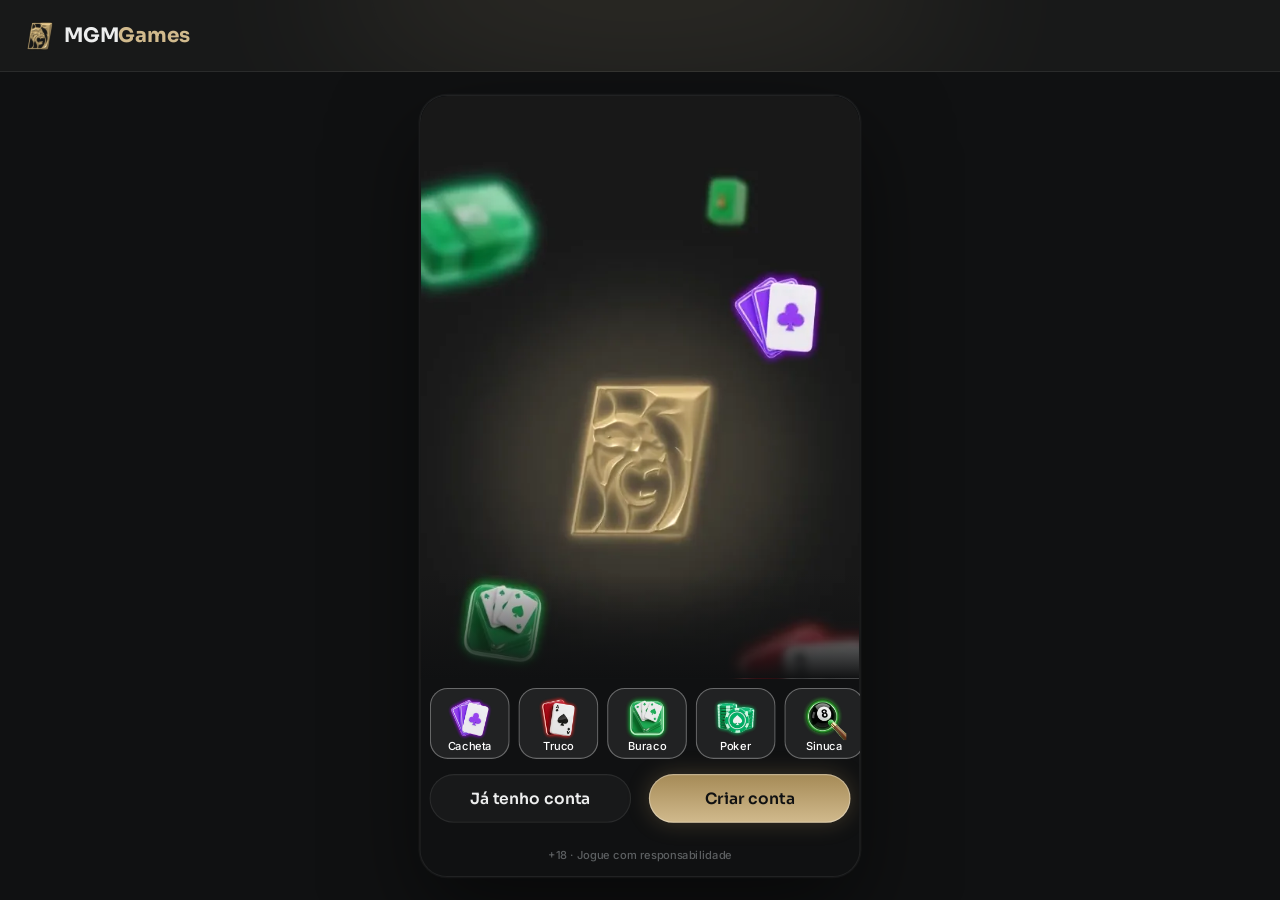
==== index.html @ 7c869320 "Loja por classe + O Grande Assalto completa (como no EstrelaGames eb42a3c): famílias em 3 classes (O" ====
<!doctype html>
<html lang="pt-BR">
<head>
<meta charset="utf-8">
<meta name="viewport" content="width=device-width, initial-scale=1, viewport-fit=cover, user-scalable=no">
<meta name="robots" content="noindex, nofollow">
<meta name="theme-color" content="#141e2a">
<meta name="mobile-web-app-capable" content="yes">
<meta name="apple-mobile-web-app-capable" content="yes">
<meta name="apple-mobile-web-app-status-bar-style" content="black-translucent">
<title>MGM Games · protótipo</title>
<link rel="icon" href="assets/ui/logo_icon.webp">
<link rel="preconnect" href="https://fonts.googleapis.com">
<link rel="preconnect" href="https://fonts.gstatic.com" crossorigin>
<link rel="stylesheet" href="https://fonts.googleapis.com/css2?family=Inter:wght@400;500;600;700&family=Sora:wght@600;700;800&display=swap">
<link rel="stylesheet" href="css/tokens.css?v=mgm-11202129">
<link rel="stylesheet" href="css/ui.css?v=mgm-11202129">
<link rel="stylesheet" href="css/screens.css?v=mgm-11202129">
<link rel="stylesheet" href="css/game.css?v=mgm-11202129">
<link rel="stylesheet" href="css/desk.css?v=mgm-11202129">
</head>
<body>
<svg width="0" height="0" style="position:absolute" aria-hidden="true">
  <defs><clipPath id="hexclip" clipPathUnits="objectBoundingBox"><path id="hexpath" d=""/></clipPath></defs>
  <symbol id="s-E" viewBox="0 0 16 20"><path d="M8 0C5 4 0 7.5 0 11.5C0 14 2 16 4.5 16C5.7 16 6.8 15.5 7.5 14.7C7.3 16.6 6.5 18.3 5 20H11C9.5 18.3 8.7 16.6 8.5 14.7C9.2 15.5 10.3 16 11.5 16C14 16 16 14 16 11.5C16 7.5 11 4 8 0Z"/></symbol>
  <symbol id="s-C" viewBox="0 0 20 18.4"><path d="M10 18.35L8.55 17.03C3.4 12.36 0 9.28 0 5.5C0 2.420 2.42 0 5.5 0C7.24 0 8.91 0.81 10 2.09C11.09 0.81 12.76 0 14.5 0C17.58 0 20 2.42 20 5.5C20 9.28 16.6 12.36 11.45 17.04L10 18.35Z"/></symbol>
  <symbol id="s-O" viewBox="0 0 15 20"><path d="M7.5 0L15 10L7.5 20L0 10L7.5 0Z"/></symbol>
  <symbol id="s-P" viewBox="0 0 18 18.5"><path d="M9 0C11.3 0 13.2 1.9 13.2 4.2C13.2 5 13 5.7 12.6 6.3C13 6.2 13.4 6.1 13.8 6.1C16.1 6.1 18 8 18 10.3C18 12.6 16.1 14.5 13.8 14.5C12.5 14.5 11.3 13.9 10.5 12.9C10.7 14.9 11.6 16.8 13.1 18.5H4.9C6.4 16.8 7.3 14.9 7.5 12.9C6.7 13.9 5.5 14.5 4.2 14.5C1.9 14.5 0 12.6 0 10.3C0 8 1.9 6.1 4.2 6.1C4.6 6.1 5 6.2 5.4 6.3C5 5.7 4.8 5 4.8 4.2C4.8 1.9 6.7 0 9 0Z"/></symbol>
  <symbol id="i-copy" viewBox="0 0 448 512"><path d="M208 0H332.1c12.7 0 24.9 5.1 33.9 14.1l67.9 67.9c9 9 14.1 21.2 14.1 33.9V336c0 26.5-21.5 48-48 48H208c-26.5 0-48-21.5-48-48V48c0-26.5 21.5-48 48-48zM48 128h80v64H64V448H256V416h64v48c0 26.5-21.5 48-48 48H48c-26.5 0-48-21.5-48-48V176c0-26.5 21.5-48 48-48z"/></symbol>
  <symbol id="i-share" viewBox="0 0 448 512"><path d="M352 224c53 0 96-43 96-96s-43-96-96-96s-96 43-96 96c0 4 .2 8 .7 11.9l-94.1 47C145.4 170.2 121.9 160 96 160c-53 0-96 43-96 96s43 96 96 96c25.9 0 49.4-10.2 66.6-26.9l94.1 47c-.5 3.9-.7 7.8-.7 11.9c0 53 43 96 96 96s96-43 96-96s-43-96-96-96c-25.9 0-49.4 10.2-66.6 26.9l-94.1-47c.5-3.9 .7-7.8 .7-11.9s-.2-8-.7-11.9l94.1-47C302.6 213.8 326.1 224 352 224z"/></symbol>
  <symbol id="i-wa" viewBox="0 0 448 512"><path d="M380.9 97.1C339 55.1 283.2 32 223.9 32c-122.4 0-222 99.6-222 222 0 39.1 10.2 77.3 29.6 111L0 480l117.7-30.9c32.4 17.7 68.9 27 106.1 27h.1c122.3 0 224.1-99.6 224.1-222 0-59.3-25.2-115-67.1-157zm-157 341.6c-33.2 0-65.7-8.9-94-25.7l-6.7-4-69.8 18.3L72 359.2l-4.4-7c-18.5-29.4-28.2-63.3-28.2-98.2 0-101.7 82.8-184.5 184.6-184.5 49.3 0 95.6 19.2 130.4 54.1 34.8 34.9 56.2 81.2 56.1 130.5 0 101.8-84.9 184.6-186.6 184.6zm101.2-138.2c-5.5-2.8-32.8-16.2-37.9-18-5.1-1.9-8.8-2.8-12.5 2.8-3.7 5.6-14.3 18-17.6 21.8-3.2 3.7-6.5 4.2-12 1.4-32.6-16.3-54-29.1-75.5-66-5.7-9.8 5.7-9.1 16.3-30.3 1.8-3.7.9-6.9-.5-9.7-1.4-2.8-12.5-30.1-17.1-41.2-4.5-10.8-9.1-9.3-12.5-9.5-3.2-.2-6.9-.2-10.6-.2-3.7 0-9.7 1.4-14.8 6.9-5.1 5.6-19.4 19-19.4 46.3 0 27.3 19.9 53.7 22.6 57.4 2.8 3.7 39.1 59.7 94.8 83.8 35.2 15.2 49 16.5 66.6 13.9 10.7-1.6 32.8-13.4 37.4-26.4 4.6-13 4.6-24.1 3.2-26.4-1.3-2.5-5-3.9-10.5-6.6z"/></symbol>
  <symbol id="i-pen" viewBox="0 0 512 512"><path d="M362.7 19.3L314.3 67.7 444.3 197.7l48.4-48.4c25-25 25-65.5 0-90.5L453.3 19.3c-25-25-65.5-25-90.5 0zm-71 71L58.6 323.5c-10.4 10.4-18 23.3-22.2 37.4L1 481.2C-1.5 489.7 .8 498.8 7 505s15.3 8.5 23.7 6.1l120.3-35.4c14.1-4.2 27-11.8 37.4-22.2L421.7 220.3 291.7 90.3z"/></symbol>
  <symbol id="i-plus" viewBox="0 0 448 512"><path d="M256 80c0-17.7-14.3-32-32-32s-32 14.3-32 32v144H48c-17.7 0-32 14.3-32 32s14.3 32 32 32h144v144c0 17.7 14.3 32 32 32s32-14.3 32-32V288h144c17.7 0 32-14.3 32-32s-14.3-32-32-32H256V80z"/></symbol>
  <symbol id="i-chev-l" viewBox="0 0 320 512"><path d="M9.4 233.4c-12.5 12.5-12.5 32.8 0 45.3l192 192c12.5 12.5 32.8 12.5 45.3 0s12.5-32.8 0-45.3L77.3 256 246.6 86.6c12.5-12.5 12.5-32.8 0-45.3s-32.8-12.5-45.3 0l-192 192z"/></symbol>
  <symbol id="i-chev-r" viewBox="0 0 320 512"><path d="M310.6 233.4c12.5 12.5 12.5 32.8 0 45.3l-192 192c-12.5 12.5-32.8 12.5-45.3 0s-12.5-32.8 0-45.3L242.7 256 73.4 86.6c-12.5-12.5-12.5-32.8 0-45.3s32.8-12.5 45.3 0l192 192z"/></symbol>
  <symbol id="i-chev-l-light" viewBox="0 0 320 512"><path d="M20.7 267.3c-6.2-6.2-6.2-16.4 0-22.6l192-192c6.2-6.2 16.4-6.2 22.6 0s6.2 16.4 0 22.6L54.6 256 235.3 436.7c6.2 6.2 6.2 16.4 0 22.6s-16.4 6.2-22.6 0l-192-192z"/></symbol>
  <symbol id="i-chev-r-light" viewBox="0 0 320 512"><path d="M299.3 244.7c6.2 6.2 6.2 16.4 0 22.6l-192 192c-6.2 6.2-16.4 6.2-22.6 0s-6.2-16.4 0-22.6L265.4 256 84.7 75.3c-6.2-6.2-6.2-16.4 0-22.6s16.4-6.2 22.6 0l192 192z"/></symbol>
  <symbol id="i-x" viewBox="0 0 384 512"><path d="M324.5 411.1c6.2 6.2 16.4 6.2 22.6 0s6.2-16.4 0-22.6L214.6 256 347.1 123.5c6.2-6.2 6.2-16.4 0-22.6s-16.4-6.2-22.6 0L192 233.4 59.5 100.9c-6.2-6.2-16.4-6.2-22.6 0s-6.2 16.4 0 22.6L169.4 256 36.9 388.5c-6.2 6.2-6.2 16.4 0 22.6s16.4 6.2 22.6 0L192 278.6 324.5 411.1z"/></symbol>
  <symbol id="i-search" viewBox="0 0 512 512"><path d="M384 208A176 176 0 1 0 32 208a176 176 0 1 0 352 0zM343.3 366C307 397.2 259.7 416 208 416C93.1 416 0 322.9 0 208S93.1 0 208 0S416 93.1 416 208c0 51.7-18.8 99-50 135.3L507.3 484.7c6.2 6.2 6.2 16.4 0 22.6s-16.4 6.2-22.6 0L343.3 366z"/></symbol>
  <symbol id="i-check" viewBox="0 0 512 512"><path d="M256 512A256 256 0 1 0 256 0a256 256 0 1 0 0 512zM369 209L241 337c-9.4 9.4-24.6 9.4-33.9 0l-64-64c-9.4-9.4-9.4-24.6 0-33.9s24.6-9.4 33.9 0l47 47L335 175c9.4-9.4 24.6-9.4 33.9 0s9.4 24.6 0 33.9z"/></symbol>
  <symbol id="i-eye" viewBox="0 0 576 512"><path d="M288 32c-80.8 0-145.5 36.8-192.6 80.6C48.6 156 17.3 208 2.5 243.7c-3.3 7.9-3.3 16.7 0 24.6C17.3 304 48.6 356 95.4 399.4C142.5 443.2 207.2 480 288 480s145.5-36.8 192.6-80.6c46.8-43.5 78.1-95.4 93-131.1c3.3-7.9 3.3-16.7 0-24.6c-14.9-35.7-46.2-87.7-93-131.1C433.5 68.8 368.8 32 288 32zM144 256a144 144 0 1 1 288 0 144 144 0 1 1 -288 0zm144-64c0 35.3-28.7 64-64 64c-7.1 0-13.9-1.2-20.3-3.3c-5.5-1.8-11.9 1.6-11.7 7.4c.3 6.9 1.3 13.8 3.2 20.7c13.7 51.2 66.4 81.6 117.6 67.9s81.6-66.4 67.9-117.6c-11.1-41.5-47.8-69.4-88.6-71.1c-5.8-.2-9.2 6.1-7.4 11.7c2.1 6.4 3.3 13.2 3.3 20.3z"/></symbol>
  <symbol id="i-send" viewBox="0 0 512 512"><path d="M498.1 5.6c10.1 7 15.4 19.1 13.5 31.2l-64 416c-1.5 9.7-7.4 18.2-16 23s-18.9 5.4-28 1.6L284 427.7l-68.5 74.1c-8.9 9.7-22.9 12.9-35.2 8.1S160 493.2 160 480V396.4c0-4 1.5-7.8 4.2-10.7L331.8 202.8c5.8-6.3 5.6-16-.4-22s-15.7-6.4-22-.7L106 360.8 17.7 316.6C7.1 311.3 .3 300.7 0 288.9s5.9-22.8 16.1-28.7l448-256c10.7-6.1 23.9-5.5 34 1.4z"/></symbol>
  <symbol id="i-star" viewBox="0 0 576 512"><path d="M316.9 18C311.6 7 300.4 0 288.1 0s-23.4 7-28.8 18L195 150.3 51.4 171.5c-12 1.8-22 10.2-25.7 21.7s-.7 24.2 7.9 32.7L137.8 329 113.2 474.7c-2 12 3 24.2 12.9 31.3s23 8 33.8 2.3l128.3-68.5 128.3 68.5c10.8 5.7 23.9 4.9 33.8-2.3s14.9-19.3 12.9-31.3L438.5 329 542.7 225.9c8.6-8.5 11.7-21.2 7.9-32.7s-13.7-19.9-25.7-21.7L381.2 150.3 316.9 18z"/></symbol>
  <symbol id="i-star-o" viewBox="0 0 576 512"><path d="M287.9 0c9.2 0 17.6 5.2 21.6 13.5l68.6 141.3 153.2 22.6c9 1.3 16.5 7.6 19.3 16.3s.5 18.1-5.9 24.5L433.6 328.4l26.2 155.6c1.5 9-2.2 18.1-9.7 23.5s-17.3 6-25.3 1.7l-137-73.2L151 509.1c-8.1 4.3-17.9 3.7-25.3-1.7s-11.2-14.5-9.7-23.5l26.2-155.6L31.1 218.2c-6.5-6.4-8.7-15.9-5.9-24.5s10.3-14.9 19.3-16.3l153.2-22.6L266.3 13.5C270.4 5.2 278.7 0 287.9 0zm0 79L235.4 187.2c-3.5 7.1-10.2 12.1-18.1 13.3L99 217.9 184.9 303c5.5 5.5 8.1 13.3 6.8 21L171.4 443.7l105.2-56.2c7.1-3.8 15.6-3.7 22.6 0l105.2 56.2L384.2 324.1c-1.3-7.7 1.2-15.5 6.8-21l85.9-85.1L358.6 200.5c-7.8-1.2-14.6-6.1-18.1-13.3L287.9 79z"/></symbol>
</svg>

<!-- desktop (js/desk.js): header largo, menu e chat ao vivo em volta da coluna 9:16 -->
<header class="dkh" id="dkh"></header>
<aside class="dkl" id="dkl" aria-label="Menu"></aside>
<aside class="dkr" id="dkr" aria-label="Chat ao vivo"></aside>

<div class="stage-wrap"><div class="phone" id="phone">
  <div class="status" aria-hidden="true"><span>9:41</span><span class="island"></span>
    <span class="icons"><svg width="18" height="12" viewBox="0 0 18 12" fill="#fff"><rect x="0" y="8" width="3" height="4" rx="1"/><rect x="5" y="5.5" width="3" height="6.5" rx="1"/><rect x="10" y="3" width="3" height="9" rx="1"/><rect x="15" y="0" width="3" height="12" rx="1"/></svg><svg width="16" height="12" viewBox="0 0 16 12" fill="#fff"><path d="M8 2.2c2.3 0 4.4.9 6 2.4l1.1-1.1A10 10 0 0 0 8 .6 10 10 0 0 0 .9 3.5L2 4.6a8.4 8.4 0 0 1 6-2.4zm0 3.3c1.4 0 2.7.5 3.7 1.4l1.1-1.1A7 7 0 0 0 8 3.9a7 7 0 0 0-4.8 1.9l1.1 1.1c1-.9 2.3-1.4 3.7-1.4zm0 3.3c.6 0 1.1.2 1.5.6L8 11 6.5 9.4c.4-.4.9-.6 1.5-.6z"/></svg><svg width="27" height="13" viewBox="0 0 27 13" fill="none"><rect x=".5" y=".5" width="23" height="12" rx="3.5" stroke="#fff" opacity=".4"/><rect x="2" y="2" width="20" height="9" rx="2" fill="#fff"/><rect x="25" y="4.5" width="1.6" height="4" rx=".8" fill="#fff" opacity=".4"/></svg></span>
  </div>
  <div class="app" id="app">
    <!-- telas do app (renderizadas pelo js/screens.js) -->
    <section class="scr" id="view"></section>

    <!-- tela de jogo: os motores (js/games.js) desenham dentro dela -->
    <section class="scr game-scr" id="scr-game" hidden>
      <header class="hud" id="hud"></header>
      <div class="jogo" id="jogo"><div class="board" id="board"></div></div>
      <nav class="mnav" id="mnav">
        <button data-g="voltar"><span class="back"><svg><use href="#i-chev-l-light"/></svg></span><span>Voltar</span></button>
        <button data-g="chat"><img class="ic" src="assets/icons/chat.webp" alt=""><span>Chat</span></button>
        <button data-g="mesa"><img class="ic" src="assets/icons/friends.webp" alt=""><span>Mesa</span></button>
        <button data-g="voz"><img class="ic" id="micIco" src="assets/icons/microphone-off.webp" alt=""><span>Voz</span></button>
        <button data-g="ajustes"><img class="ic" src="assets/icons/gear.webp" alt=""><span>Ajustes</span></button>
      </nav>
    </section>

    <div class="toast" id="toast"><span class="hint-pill" id="toastTxt"></span></div>
    <div id="sheet"></div>
    <div id="overlay"></div>
  </div>
</div></div>

<script src="js/core.js?v=mgm-11202129"></script>
<script src="js/ui.js?v=mgm-11202129"></script>
<script src="js/screens.js?v=mgm-11202129"></script>
<script src="js/loja.js?v=mgm-11202129"></script>
<script src="js/social.js?v=mgm-11202129"></script>
<script src="js/torneios.js?v=mgm-11202129"></script>
<script src="js/sala.js?v=mgm-11202129"></script>
<script src="js/games.js?v=mgm-11202129"></script>
<script src="js/sinuca.js?v=mgm-11202129"></script>
<script src="js/desk.js?v=mgm-11202129"></script>
<script src="js/boot.js?v=mgm-11202129"></script>
</body>
</html>
---- css/tokens.css ----
/* MGM Games · tokens do DS EstrelaGames (Rjx31bgpOt4m1U8DVKyWtd · modo MGM Games), valores resolvidos 1:1 */
:root{
  color-scheme: dark;
  /* background */
  --bg-default:#101112; --bg-subtle:#181919; --bg-strong:#212223; --bg-raised:#28292a; --bg-inset:#010101; --bg-highlight:#ffffff14; --bg-chrome:#181919; --bg-divider:#28292a; --bg-band:#00000052;
  --bga-default-50:#10111280; --bga-default-75:#101112bf; --bga-subtle-50:#18191980; --bga-subtle-75:#181919bf;
  --bga-strong-25:#21222340; --bga-strong-50:#21222380; --bga-strong-75:#212223bf;
  --bga-secondary-16:#d1ba8d29; --bga-secondary-32:#d1ba8d52; --bga-accent-12:#ffc8411f;
  /* border */
  --border-muted:#ffffff14; --border-default:#212223; --border-strong:#383a3b; --border-focus:#a58a56;
  --border-hl-top:#ffffff29; --border-gold-top:#f0e3c9e5; --border-gold-bottom:#a58a565c;
  /* text */
  --text-default:#edeeee; --text-muted:#b0b4b6; --text-link:#d1ba8d; --text-subtle:#5d6062; --text-disabled:#454849;
  --text-brand:#d1ba8d; --text-success:#52de7e; --text-error:#ff6b6e; --text-prize:#ffc841;
  --text-on-color:#ffffff; --text-on-color-muted:#ffffffd9; --text-on-color-subtle:#ffffffb2; --text-on-light:#101112;
  /* system */
  --sys-info:#b19661; --sys-success:#2cc160; --sys-success-strong:#8cf0a9; --sys-warning:#ffbe2e; --sys-error:#ef4452;
  --sysa-success-25:#2cc16040; --sysa-error-25:#ef445240; --sysa-info-25:#3b74f540;
  --notification-error:#ef4452;
  /* effects */
  --hl-subtle:#ffffff29; --hl:#ffffff52; --hl-strong:#ffffff7a;
  --shadow-faint:#0000001f; --shadow-subtle:#0000003d; --shadow:#00000066; --shadow-strong:#00000080;
  --glow-info:#a58a5652; --glow-accent:#ffbe2e52; --glow-success:#52de7ea3; --glow-gold:#d1ba8d52; --glow-blue:#d1ba8d; --glow-red:#ff6b6e;
  /* surfaces */
  --surface-card-top:#181919; --surface-card-bottom:#101112; --surface-elevated-top:#28292a; --surface-elevated-bottom:#181919;
  /* buttons */
  --btn-primary-top:#a58a56; --btn-primary-bg:#756340; --btn-secondary-border:#b19661;
  --btn-disabled-top:#28292a; --btn-disabled-bg:#28292a; --btn-disabled-text:#454849;
  /* tabs */
  --tab-default-text:#b0b4b6; --tab-container:#212223; --input-border:#212223;
  --tab-padrao:#a58a56; --tab-padrao-tint:#a58a563d; --tab-rosa:#e93d82; --tab-rosa-tint:#e93d823d;
  /* games */
  --game-truco:#e5484d; --game-paulista:#3b74f5; --game-cacheta:#8752f2; --game-tranca:#2cc160; --game-buraco:#1f9a4a;
  --game-poker:#0fa968; --game-sinuca:#2fa35a; --game-todos:#b19661; --game-domino:#14b8a6; --game-dama:#f76b15; --game-xadrez:#5b6cff;
  --game-paulista-tint:#3b74f53d; --game-truco-tint:#e5484d3d; --game-cacheta-tint:#8752f23d; --game-buraco-tint:#1f9a4a3d; --game-poker-tint:#0fa9683d; --game-sinuca-tint:#2fa35a3d;
  /* crew */
  --crew-engenheiro:#4fb3ff; --crew-comandante:#f5c542; --crew-piloto:#ff5a36; --crew-navegador:#e86bff; --crew-explorador:#4dffb8;
  --crew-bar:#ff9f43; --crew-reis:#34d399; --crew-nobru:#3d8bff; --crew-inhui:#ff4fb0;
  /* famílias da página Skins (mesma cor da chamada do Truco) */
  --crew-laje:#ff7f50; --crew-portaria:#3ddc84; --crew-live:#b45cff; --crew-feira:#ffa62b; --crew-navalha:#ff4fb0; --crew-varzea:#5be37d; --crew-oficina:#3db8ff; --crew-posto:#ff3b4a; --crew-fliper:#a45cff; --crew-grau:#4fa3ff; --crew-palpite:#f2b233; --crew-assalto:#ff4fa3;
  /* stake / table */
  --stake-padrao-top:#483e2b; --stake-padrao-bottom:#26221b; --stake-iniciante-top:#1f9a4a; --stake-iniciante-bottom:#1f502c;
  --table-card-top:#1f5a4a; --table-card-bottom:#0f2e2a; --table-stake:#ffc841;
  --plus-bg:#52de7e; --plus-icon:#101112;
  --btn-success-top:#52de7e; --btn-success-bg:#1f9a4a; /* DS button-glass ☰ Type=Success (Comprar) */
  /* cards */
  --card-face:#ffffff; --card-border:#9ea2a4; --suit-red:#c72c3d; --suit-black:#141922; --back-top:#5a4d34; --back-bottom:#2f2a20;
  /* seat timer */
  --seat-timer-track:#ffffff1f; --seat-timer:#b19661;
  /* type */
  --f-display:"Sora", "Inter", system-ui, sans-serif;
  --f-ui:"Inter", system-ui, -apple-system, sans-serif;
  --f-call:"Industry", "Sora", sans-serif;
  /* marca · MGM Games (sobrescreve) */
  --back-top:#483e2b; --back-bottom:#1b1915; --btn-primary-text:#101112; --btn-primary-bg:#d1ba8d; --crew-nobru:#B19661; --crew-inhui:#B19661;
}
/* estilos de texto do DS */
.t-d3xl{font:700 64px/1.2 var(--f-display);letter-spacing:-.02em}
.t-d2xl{font:700 48px/1.2 var(--f-display);letter-spacing:-.02em}
.t-dxl{font:700 40px/1.2 var(--f-display);letter-spacing:-.02em}
.t-dl{font:700 32px/1.2 var(--f-display);letter-spacing:-.02em}
.t-dm{font:700 24px/1.2 var(--f-display);letter-spacing:-.01em}
.t-ds{font:700 20px/1.2 var(--f-display);letter-spacing:-.01em}
.t-dxs{font:600 16px/1.2 var(--f-display)}
.t-d2xs{font:600 14px/1.2 var(--f-display)}
.t-d3xs{font:600 12px/1.2 var(--f-display)}
.t-hm{font:700 20px/1.2 var(--f-ui)}
.t-ll{font:500 16px/1 var(--f-ui)} .t-lm{font:500 14px/1 var(--f-ui)} .t-ls{font:500 12px/1 var(--f-ui)} .t-lxs{font:500 10px/1 var(--f-ui)} .t-l2xs{font:500 8px/1 var(--f-ui)}
.t-link{font:700 12px/1.5 var(--f-ui)}
.t-p2xl{font:400 20px/1.5 var(--f-ui)} .t-pm{font:400 14px/1.5 var(--f-ui)} .t-ps{font:400 12px/1.5 var(--f-ui)}
---- css/ui.css ----
/* EstrelaGames · base + componentes do DS (Apple Gamer Style · Glass). Medidas 1:1 com o Figma (frame 375). */
*{box-sizing:border-box}
html,body{height:100%;margin:0}
body{background:#05080c;color:var(--text-default);font-family:var(--f-ui);-webkit-font-smoothing:antialiased;overflow:hidden;-webkit-text-size-adjust:100%}
button{font:inherit;color:inherit;border:0;background:none;padding:0;margin:0;cursor:pointer;-webkit-tap-highlight-color:transparent;text-align:inherit}
button:focus-visible,[role="button"]:focus-visible{outline:2px solid var(--border-focus);outline-offset:2px}
/* cards clicáveis são div[role=button]: o WebKit (iPhone) não estica os filhos de um <button> com flex */
[role="button"]{cursor:pointer;-webkit-tap-highlight-color:transparent;-webkit-user-select:none;user-select:none;outline:0}
input{font:inherit;color:inherit;border:0;background:none;outline:0;padding:0;margin:0;min-width:0}
img,video{display:block;max-width:100%;user-select:none;-webkit-user-drag:none}
video::-webkit-media-controls,video::-webkit-media-controls-start-playback-button,video::-webkit-media-controls-overlay-play-button{display:none!important;-webkit-appearance:none} /* sem botão de play: os vídeos são fundo */
svg{display:block}
[hidden]{display:none!important}
.ic{flex:none;object-fit:contain;pointer-events:none}

/* ---------- aparelho ---------- */
.stage-wrap{position:fixed;inset:0;display:flex;align-items:center;justify-content:center}
.phone{position:relative;width:375px;height:812px;background:var(--bg-subtle);overflow:hidden;border-radius:48px;box-shadow:0 0 0 10px #0c1016,0 0 0 11px #2a3340,0 40px 80px rgba(0,0,0,.6);transform-origin:center;display:flex;flex-direction:column}
.status{position:relative;flex:none;height:44px;display:flex;align-items:center;justify-content:space-between;padding:0 26px 0 32px;font:600 15px/1 var(--f-ui);background:var(--bg-subtle);z-index:60;pointer-events:none}
.status .island{position:absolute;left:50%;top:10px;width:118px;height:32px;margin-left:-59px;border-radius:20px;background:#000}
.status .icons{display:flex;gap:6px;align-items:center}
.app{position:relative;flex:1;min-height:0;overflow:hidden}
@media (max-width:520px){
  .phone{width:100vw;height:100vh;height:100dvh;border-radius:0;box-shadow:none;transform:none!important}
  .status{display:none}
  .app{padding-top:env(safe-area-inset-top,0px)}
}
.scr{position:absolute;inset:0;display:flex;flex-direction:column;background:var(--bg-subtle);overflow:hidden}
.app>.scr{top:env(safe-area-inset-top,0px)}
@media (min-width:521px){.app>.scr{top:0}}
.scroll{flex:1;min-height:0;overflow-y:auto;overflow-x:hidden;-webkit-overflow-scrolling:touch;scrollbar-width:none;overscroll-behavior:contain}
.scroll::-webkit-scrollbar,.hscroll::-webkit-scrollbar{display:none}
/* linha com rolagem lateral: sem clip, sangra até a borda da tela (regra Oct 26) */
.hscroll{display:flex;overflow-x:auto;overflow-y:visible;scrollbar-width:none;margin:0 -8px;padding:0 8px;scroll-padding:0 8px;-webkit-overflow-scrolling:touch}

/* ---------- ícones 3D ---------- */
.i16{width:16px;height:16px}.i20{width:20px;height:20px}.i24{width:24px;height:24px}.i28{width:28px;height:28px}.i32{width:32px;height:32px}.i36{width:36px;height:36px}.i40{width:40px;height:40px}.i48{width:48px;height:48px}

/* ---------- header-game (Mobile · Glass) ---------- */
.hdr{position:relative;flex:none;height:64px;display:flex;align-items:center;gap:4px;padding:8px 12px;background:var(--bg-subtle);overflow:hidden;z-index:20}
.hdr::before{content:"";position:absolute;left:48px;top:-70px;width:280px;height:140px;border-radius:50%;background:var(--glow-blue);filter:blur(60px);opacity:.15;pointer-events:none}
.hdr .side{position:relative;flex:1;min-width:0;display:flex;align-items:center;gap:4px}
.hdr .logo{width:24px;height:36px;display:grid;place-items:center;flex:none}
.hdr .logo img{width:25px;height:24px}
.cpill{flex:1;min-width:0;height:34px;display:flex;align-items:center;gap:2px;padding:4px;border-radius:999px;background:linear-gradient(90deg,#52de7e1a,#21222306),var(--bga-strong-50);box-shadow:inset 0 0 0 1px var(--border-muted);overflow:hidden}
.cpill.bonus{padding:4px 8px 4px 4px;background:linear-gradient(90deg,#21222306,#ffc8411a),var(--bga-strong-50)}
.cpill .ic{width:24px;height:24px}
.cpill .t{flex:1;min-width:0;display:flex;flex-direction:column;gap:2px;text-align:left}
.cpill .t small{font:500 8px/1 var(--f-ui);color:var(--text-muted)}
.cpill .t b{font:700 12px/10px var(--f-ui);color:var(--text-default);white-space:nowrap;overflow:hidden;text-overflow:ellipsis}
.cpill.bonus .t b{color:var(--text-prize)}
.cpill .plus{width:20px;height:20px;border-radius:10px;background:var(--plus-bg);display:grid;place-items:center;flex:none}
.cpill .plus svg{width:12px;height:12px;fill:var(--plus-icon)}
/* saldo com seta: abre o dropdown (DS header-game ◉ Expanded) */
.cpill .chev{width:20px;height:20px;display:grid;place-items:center;flex:none}
.cpill .chev svg{width:10px;height:10px;fill:var(--text-muted);transform:rotate(90deg);transition:transform .2s}
.cpill.open{box-shadow:inset 0 0 0 1px var(--border-strong)} .cpill.open .chev svg{transform:rotate(-90deg)}
.hdr .hbuy{flex:1;min-width:0}
/* dropdown do saldo (DS balance-panel) · celular: preso embaixo do header */
.baldrop{position:absolute;left:0;right:0;top:64px;bottom:0;z-index:45;background:var(--bga-default-75);animation:fade .15s both}
.balp{display:flex;flex-direction:column;gap:16px;max-height:100%;overflow:auto;padding:16px 16px 24px;background:var(--bg-subtle);border-radius:0 0 24px 24px;box-shadow:inset 0 -1px 0 var(--hl-subtle),0 16px 40px rgba(0,0,0,.4);animation:balIn .22s cubic-bezier(.2,.8,.2,1) both}
@keyframes balIn{from{transform:translateY(-12px);opacity:0}}
.balp .top{display:flex;justify-content:space-between;align-items:center}
.balp .top small{font:500 12px/1.2 var(--f-ui);color:var(--text-muted)}
.balp .tv{display:flex;align-items:center;gap:4px}
.balp .eye,.balp .x{display:grid;place-items:center;width:28px;height:28px}
.balp .eye svg{width:20px;height:20px;fill:var(--text-muted)}
.balp .x svg{width:12px;height:12px;fill:var(--text-muted);transform:rotate(-90deg)}
.balp .rows{display:flex;flex-direction:column;gap:12px}
.balp .kv{display:flex;justify-content:space-between;gap:12px;font:400 14px/1.4 var(--f-ui);color:var(--text-muted)}
.balp .kv b{font-weight:400;color:var(--text-default);font-variant-numeric:tabular-nums;text-align:right}
.balp hr{border:0;height:1px;background:var(--border-muted);margin:0}
.balp .acts{display:flex;gap:12px} .balp .acts .btn{flex:1}
/* Bônus Fidelidade (DS _loyalty-bonus): Resgatar quando tem valor · Juntando com a seta que abre as regras */
.fid{display:flex;flex-direction:column;gap:12px;padding:8px 12px 8px 8px;border-radius:24px;background:var(--bga-strong-50);box-shadow:inset 0 0 0 1px var(--border-muted)}
.fid.ready{flex-direction:row;align-items:center;gap:8px}
.fid .ic{width:28px;height:28px;flex:none}
.fid .t{flex:1;min-width:0;display:flex;flex-direction:column;gap:2px;text-align:left}
.fid .t b{font:400 14px/1.3 var(--f-ui);color:var(--text-default)}
.fid .t small{font:500 10px/1.2 var(--f-ui);color:var(--text-muted)}
.fid .v{font:400 14px/1 var(--f-ui);font-variant-numeric:tabular-nums}
.fid .row{display:flex;align-items:center;gap:8px;width:100%}
.fid .chev{width:20px;height:20px;display:grid;place-items:center;flex:none}
.fid .chev svg{width:10px;height:10px;fill:var(--text-muted);transform:rotate(90deg);transition:transform .2s}
.fid.open{border-radius:16px;padding:8px 12px 12px 8px} .fid.open .chev svg{transform:rotate(-90deg)}
.fid .more{display:flex;flex-direction:column;gap:12px}
.fid .wk{display:flex;flex-direction:column;gap:4px;padding:12px;border-radius:12px;background:var(--bga-default-50);box-shadow:inset 0 0 0 1px var(--border-muted)}
.fid .wk small{font:500 12px/1.2 var(--f-ui);color:var(--text-muted)}
.fid .wk b{font:700 20px/1.2 var(--f-display);color:var(--text-prize);font-variant-numeric:tabular-nums}
.fid p{margin:0;font:400 12px/1.5 var(--f-ui);color:var(--text-muted)}
.fid .kv{font-size:12px}
.hbell{position:relative;width:36px;height:36px;border-radius:18px;background:var(--bga-strong-50);box-shadow:inset 0 0 0 1px var(--border-muted);display:grid;place-items:center;flex:none}
.hbell .ic{width:28px;height:28px}
.hbell i{position:absolute;left:28px;top:0;width:8px;height:8px;border-radius:50%;background:var(--notification-error)}
.hbell i[hidden]{display:none}

/* ---------- header-avatar (hexágono com borda da tripulação) ---------- */
.hav{position:relative;display:inline-block;flex:none;width:var(--w,44px);height:var(--h,48px)}
.hav .gl{position:absolute;left:-4.5%;top:0;width:109%;aspect-ratio:1;border-radius:50%;background:var(--cc);filter:blur(calc(var(--w,44px) * .16));opacity:.45;pointer-events:none}
.hav .hx{position:absolute;inset:0;-webkit-clip-path:url(#hexclip);clip-path:url(#hexclip);background:var(--cc)}
.hav .hx img{position:absolute;inset:2px;width:calc(100% - 4px);height:calc(100% - 4px);object-fit:cover;object-position:center top;-webkit-clip-path:url(#hexclip);clip-path:url(#hexclip);background:var(--bg-raised)}
.hav .on{position:absolute;left:77%;top:75%;width:23%;aspect-ratio:1;border-radius:50%;background:var(--sys-success);box-shadow:0 0 0 1.5px var(--bg-subtle)}
.hav.xs{--w:24px;--h:26px}.hav.s{--w:32px;--h:35px}.hav.m{--w:44px;--h:48px}.hav.l{--w:56px;--h:60px}
.hav.xs .hx img,.hav.s .hx img{inset:1.5px;width:calc(100% - 3px);height:calc(100% - 3px)}
.hav.empty{height:var(--w)}
.hav.empty .av0{position:absolute;inset:4.5%;width:91%;height:91%}
.hav.empty .add{position:absolute;left:63.6%;top:63.6%;width:27.3%;height:27.3%;border-radius:50%;background:var(--plus-bg);box-shadow:0 0 0 1.2px var(--bg-subtle);display:grid;place-items:center}
.hav.empty .add svg{width:58%;height:58%;fill:var(--plus-icon)}

/* ---------- avatar circular (avatar-estrela-games) ---------- */
.av{position:relative;display:inline-block;vertical-align:middle;flex:none;width:var(--s,48px);height:var(--s,48px);border-radius:50%;background:linear-gradient(180deg,var(--surface-elevated-top),var(--surface-elevated-bottom));box-shadow:inset 0 0 0 var(--bw,2px) #ffffff29}
.av img{position:absolute;inset:var(--bw,2px);width:calc(100% - 2*var(--bw,2px));height:calc(100% - 2*var(--bw,2px));border-radius:50%;object-fit:cover;object-position:center top}
.av.s{--s:32px;--bw:1px}.av.m{--s:48px;--bw:2px}.av.l{--s:80px;--bw:3px}.av.xl{--s:120px;--bw:4px}
.av .lvl{position:absolute;left:50%;bottom:-4px;transform:translateX(-50%);padding:1px 6px;border-radius:999px;background:var(--bg-raised);box-shadow:0 0 0 2px var(--bg-default);font:600 12px/14px var(--f-display);white-space:nowrap}
.av.empty .ph{position:absolute;inset:25%;width:50%;height:50%;fill:#ffffff52}
.av .addb{position:absolute;left:63.3%;top:63.3%;width:36.7%;height:36.7%;border-radius:50%;background:var(--plus-bg);display:grid;place-items:center;box-shadow:0 0 0 3px var(--bg-subtle)}
.av .addb svg{width:50%;height:50%;fill:#fff}

/* ---------- navbar-glass ---------- */
.nav{position:absolute;left:16px;right:16px;bottom:calc(12px + env(safe-area-inset-bottom,0px));height:64px;display:flex;align-items:stretch;padding:4px;border-radius:24px;background:var(--bga-strong-75);box-shadow:inset 0 0 0 1px var(--border-muted);-webkit-backdrop-filter:blur(24px);backdrop-filter:blur(24px);z-index:30}
.nav>button{position:relative;flex:1;min-width:0;display:flex;flex-direction:column;align-items:center;justify-content:center;border-radius:20px}
.nav>button .ic{width:32px;height:32px;opacity:.75}
.nav>button>span{font:500 10px/1 var(--f-ui);color:var(--text-subtle);white-space:nowrap}
.nav>button.on{flex:none;width:104px;justify-content:flex-end;gap:2px;padding-bottom:6px;background:var(--bga-secondary-16);box-shadow:inset 0 0 0 1px var(--hl-subtle),0 0 20px var(--glow-info)}
.nav>button.on .ic{position:absolute;left:28px;top:-14px;width:48px;height:48px;opacity:1}
.nav>button.on .lr{width:100%;display:flex;align-items:center;justify-content:space-between;padding:0 8px}
.nav>button.on .lr span{font:500 10px/1 var(--f-ui);color:var(--text-on-color)}
.nav .lr i{width:16px;height:16px;display:grid;place-items:center}
.nav .lr svg{width:10px;height:16px;fill:var(--text-on-color)}

/* ---------- game-block ---------- */
.gb{position:relative;flex:none;width:72px;height:64px;border-radius:16px;display:flex;flex-direction:column;align-items:center;justify-content:center;padding:4px 0;background:var(--tab-container);box-shadow:inset 0 0 0 1px var(--hl);font:500 10px/1 var(--f-ui);color:var(--text-on-color);white-space:nowrap}
.gb .ic{width:40px;height:40px}
.gb.on{justify-content:flex-end;padding:0 0 6px;background:var(--gc);box-shadow:0 4px 12px var(--gs,transparent)}
.gb.on .ic{position:absolute;left:50%;top:-12px;width:60px;height:60px;margin-left:-30px}
.gb .lk{position:absolute;right:4px;top:4px;width:14px;height:14px;opacity:.8}
.gb.on .lk{display:none}
.games-row{gap:8px;padding-top:12px;margin-top:-12px}
.games-row .gb{width:72px}

/* ---------- tabs ---------- */
.tabs{display:flex;gap:2px;height:44px;padding:4px;border-radius:12px;background:var(--bg-raised);box-shadow:inset 0 0 0 1px var(--input-border)}
.tabs>button{position:relative;flex:1;min-width:0;height:34px;border-radius:8px;display:flex;align-items:center;justify-content:center;padding:8px 16px;font:500 12px/1 var(--f-ui);color:var(--tab-default-text);white-space:nowrap}
.tabs>button.on{background:var(--tc-tint);font:700 12px/18px var(--f-ui);color:var(--text-default)}
.tabs>button.on::after{content:"";position:absolute;left:50%;bottom:0;width:24px;height:3px;margin-left:-12px;border-radius:2px;background:var(--tc);box-shadow:0 0 8px var(--tc)}
.tabs>button .lk{font:500 9px/1 var(--f-ui);margin-left:4px;opacity:.7}
.tabs{--tc:var(--tab-padrao);--tc-tint:var(--tab-padrao-tint)}
.tabs.t-azul{--tc:var(--game-paulista);--tc-tint:var(--game-paulista-tint)}
.tabs.t-vermelha{--tc:var(--game-truco);--tc-tint:var(--game-truco-tint)}
.tabs.t-roxa{--tc:var(--game-cacheta);--tc-tint:var(--game-cacheta-tint)}
.tabs.t-verde{--tc:var(--game-buraco);--tc-tint:var(--game-buraco-tint)}
.tabs.t-rosa{--tc:var(--tab-rosa);--tc-tint:var(--tab-rosa-tint)}

/* ---------- button-glass ---------- */
.btn{display:inline-flex;align-items:center;justify-content:center;gap:8px;white-space:nowrap;transition:transform .12s,filter .12s;flex:none}
.btn:active{transform:scale(.97)}
.btn.l{height:48px;padding:0 24px;border-radius:24px;font:600 16px/1.2 var(--f-display)}
.btn.m{height:40px;padding:0 20px;border-radius:20px;font:600 14px/1.2 var(--f-display)}
.btn.s{height:32px;padding:0 16px;border-radius:16px;font:600 12px/1.2 var(--f-display)}
.btn.xl{height:56px;padding:0 24px;border-radius:28px;font:600 16px/1.2 var(--f-display)}
.btn.m44{height:44px;border-radius:22px}
.btn.pri{background:linear-gradient(180deg,var(--btn-primary-top),var(--btn-primary-bg));box-shadow:inset 0 0 0 1px var(--hl),0 0 20px var(--glow-info);color:var(--btn-primary-text)}
.btn.sec{background:var(--bga-strong-50);box-shadow:inset 0 0 0 1px var(--border-muted);color:var(--text-default)}
.btn.ok{background:linear-gradient(180deg,var(--btn-success-top),var(--btn-success-bg));box-shadow:inset 0 0 0 1px var(--hl),0 0 20px var(--glow-success);color:#fff}
.btn:disabled,.btn.dis{background:var(--btn-disabled-bg);box-shadow:none;color:var(--btn-disabled-text);pointer-events:none}
.btn.danger-txt{background:none;box-shadow:none;color:var(--text-error);font:500 14px/1 var(--f-ui)}
.btn.fill{flex:1;min-width:0}
.btn.wide{width:100%}
.btn .ic{width:20px;height:20px}

/* ---------- button-icon ---------- */
.bicon{width:40px;height:40px;border-radius:20px;display:grid;place-items:center;flex:none;background:var(--bga-strong-50);box-shadow:inset 0 0 0 1px var(--border-muted)}
.bicon .ic{width:24px;height:24px}
.bicon.s{width:32px;height:32px;border-radius:16px}.bicon.s .ic{width:20px;height:20px}
.bicon svg{width:14px;height:14px;fill:var(--text-default)}
.bicon.s28{width:28px;height:28px;border-radius:14px}.bicon.s28 svg{width:16px;height:16px}

/* ---------- tag ---------- */
.tag{display:inline-flex;align-items:center;gap:4px;padding:2px 8px;border-radius:999px;font:400 12px/18px var(--f-ui);white-space:nowrap;flex:none}
.tag.neutral{background:#ffffff14;color:var(--text-muted)}
.tag.gold{padding:3px 8px;background:#d1ba8d29;color:#fff;box-shadow:inset 0 0 0 1px #f0e3c98c}
.tag.success{background:var(--sys-success);color:var(--bg-default)}
.tag.danger{background:var(--sys-error);color:var(--text-default)}
.tag.info{background:var(--sys-info);color:var(--text-default)}
.tag.live{background:var(--sys-error);color:var(--text-default)}
.tag.beginner{background:var(--game-buraco);color:var(--text-default)}

/* ---------- section-title ---------- */
.stitle{display:flex;align-items:center;justify-content:space-between;gap:16px}
.stitle .tx{flex:1;min-width:0;display:flex;flex-direction:column;gap:2px}
.stitle b{font:700 20px/1.2 var(--f-display);letter-spacing:-.01em}
.stitle small{font:500 12px/1 var(--f-ui);color:var(--text-muted)}
.trow{display:flex;align-items:center;justify-content:space-between;gap:8px}
.trow b{font:600 14px/1.2 var(--f-display)}
.trow small{font:500 10px/1 var(--f-ui);color:var(--text-subtle)}

/* ---------- page-top ---------- */
.ptop{flex:none;display:flex;align-items:center;justify-content:space-between;gap:8px;padding:8px;min-height:45px}
.ptop .l{display:flex;align-items:center;gap:8px;min-width:0}
.ptop .back{width:28px;height:28px;border-radius:14px;display:grid;place-items:center;background:var(--bga-strong-50);box-shadow:inset 0 0 0 1px var(--border-muted);flex:none}
.ptop .back svg{width:10px;height:16px;fill:var(--text-default)}
.ptop .tx{display:flex;flex-direction:column;min-width:0}
.ptop .tx b{font:600 16px/1.2 var(--f-display);white-space:nowrap;overflow:hidden;text-overflow:ellipsis}
.ptop .tx small{display:flex;align-items:center;gap:4px;font:500 10px/1 var(--f-ui);color:var(--text-muted)}
.ptop .tx small i{width:6px;height:6px;border-radius:50%;background:var(--sys-success)}

/* ---------- input-search / input ---------- */
.search{display:flex;align-items:center;gap:8px;height:40px;padding:0 16px 0 12px;border-radius:20px;background:var(--bga-strong-50);box-shadow:inset 0 0 0 1px var(--border-muted)}
.search svg{width:16px;height:16px;fill:var(--text-muted);flex:none}
.search input{flex:1;font:500 12px/1 var(--f-ui);color:var(--text-default)}
.search input::placeholder{color:var(--text-muted)}
.field{display:flex;flex-direction:column;gap:8px}
.field>label{font:500 14px/1 var(--f-ui);color:var(--text-default)}
.field .box{display:flex;align-items:center;gap:8px;height:40px;padding:8px 12px;border-radius:12px;background:var(--bga-strong-50);box-shadow:inset 0 0 0 1px var(--border-muted)}
.field .box:focus-within{box-shadow:inset 0 0 0 1px var(--border-focus)}
.field .box input{flex:1;font:400 14px/1.5 var(--f-ui);color:var(--text-default)}
.field .box input::placeholder{color:var(--text-disabled)}
.field .box button svg{width:20px;height:20px;fill:var(--text-muted)}

/* ---------- otp ---------- */
.otp{display:flex;gap:8px;justify-content:center}
.otp .bx{width:48px;height:56px;border-radius:12px;background:#ffffff14;display:grid;place-items:center;font:700 24px/1.2 var(--f-display);color:var(--text-default);box-shadow:inset 0 0 0 1px var(--border-muted)}
.otp .bx.act{background:#ffffff1f;box-shadow:inset 0 0 0 2px var(--border-focus),0 0 12px var(--glow-info)}
.otp .bx.act::after{content:"";width:2px;height:24px;background:var(--border-focus);animation:blink 1s steps(1) infinite}
@keyframes blink{50%{opacity:0}}
.otp-in{position:absolute;opacity:0;pointer-events:none;width:1px;height:1px}

/* ---------- progress ---------- */
.prog{height:4px;border-radius:999px;background:#ffffff1f;overflow:hidden;flex:1}
.prog i{display:block;height:100%;border-radius:inherit;background:var(--tab-padrao);transition:width .3s}

/* ---------- stake-pill ---------- */
.stakes{position:relative;height:128px;overflow:hidden;margin:0 -8px}
.stakes .track{position:absolute;top:8px;left:50%;transform:translateX(-50%);display:flex;align-items:center;gap:8px;height:112px}
.sp{position:relative;flex:none;display:flex;flex-direction:column;border-radius:16px;padding:4px 4px 0;background:linear-gradient(180deg,var(--surface-elevated-top),var(--surface-card-bottom));box-shadow:inset 0 0 0 1px #ffffff29,0 16px 40px var(--shadow);transition:width .25s,height .25s}
.sp .st{position:relative;flex:1;align-self:stretch;border-radius:12px;display:flex;flex-direction:column;align-items:center;justify-content:center;gap:4px;background:linear-gradient(180deg,var(--stake-padrao-top),var(--stake-padrao-bottom));box-shadow:inset 0 0 0 1px var(--hl-subtle),inset 0 2px 8px var(--shadow)}
.sp .v{display:flex;align-items:center;gap:4px;font:600 14px/1.2 var(--f-display);white-space:nowrap}
.sp .v .ic{width:14px;height:14px}
.sp .q{position:absolute;top:4px;right:4px;display:flex;align-items:center;gap:3px;padding:2px 5px;border-radius:8px;background:var(--bga-strong-50);font:500 8px/1 var(--f-ui);white-space:nowrap}
.sp .q::before{content:"";width:5px;height:5px;border-radius:50%;background:var(--sys-success)}
.sp .tg{padding:2px 6px;border-radius:6px;background:var(--bga-strong-50);font:500 8px/1 var(--f-ui);color:var(--text-success)}
.sp .ft{flex:none;display:flex;align-items:center;justify-content:center;gap:3px;padding:4px 0 5px;white-space:nowrap}
.sp .ft small{font:500 8px/1 var(--f-ui);color:var(--text-muted)}
.sp .ft b{font:500 8px/1 var(--f-ui)}
.sp.ini .st{background:linear-gradient(180deg,var(--stake-iniciante-top),var(--stake-iniciante-bottom))}
.sp.S{width:68px;height:68px;padding:4px}
.sp.S .q,.sp.S .ft,.sp.S .tg{display:none}
.sp.M{width:88px;height:88px}
.sp.M .v{font:600 16px/1.2 var(--f-display)} .sp.M .v .ic{width:18px;height:18px}
.sp.L{width:112px;height:112px}
.sp.L .v{font:700 20px/1.2 var(--f-display);letter-spacing:-.01em} .sp.L .v .ic{width:24px;height:24px}
.sp.L .ft b{font:500 10px/1 var(--f-ui)}
.sp.on{box-shadow:inset 0 0 0 2px var(--btn-secondary-border),0 0 20px var(--glow-info)}
.sp.on .st{background:linear-gradient(180deg,var(--btn-primary-top),var(--btn-primary-bg))}
.sp.on.ini .st{background:linear-gradient(180deg,var(--stake-iniciante-top),var(--stake-iniciante-bottom))}
.stake-grid{display:grid;grid-template-columns:repeat(3,minmax(0,1fr));gap:12px}
.stake-grid .sp{width:auto;height:88px}

/* ---------- table-glass (mesa aberta) ---------- */
.tg-row{display:grid;grid-template-columns:repeat(2,minmax(0,1fr));gap:16px 8px}
.tgl{position:relative;height:92px;border-radius:46px;padding:4px;display:flex;background:linear-gradient(180deg,var(--surface-elevated-top),var(--surface-card-bottom));box-shadow:inset 0 0 0 1px #ffffff29,0 16px 40px var(--shadow);text-align:left}
.tgl .felt{flex:1;align-self:stretch;min-width:0;display:flex;align-items:center;padding:10px 12px 6px 70px;border-radius:41px;background:linear-gradient(180deg,var(--table-card-top),var(--table-card-bottom));box-shadow:inset 0 0 0 1px var(--hl-subtle),inset 0 2px 8px var(--shadow)}
.tgl .vals{display:flex;flex-direction:column;gap:4px;min-width:0}
.tgl .vals b{font:600 14px/1.2 var(--f-display);color:var(--table-stake);white-space:nowrap}
.tgl .vals small{font:500 10px/1 var(--f-ui);color:#ffffffb2;white-space:nowrap}
.tgl .seats{display:flex;align-items:center;gap:2px;height:20px}
.tgl .seats .pl{display:flex}
.tgl .seats .pl span{width:20px;height:20px;border-radius:10px;overflow:hidden;background:var(--cc);margin-right:-6px;box-shadow:0 0 0 1px var(--table-card-bottom)}
.tgl .seats .pl span img{width:100%;height:100%;object-fit:cover;object-position:center top}
.tgl .seats em{font:600 12px/14px var(--f-display);font-style:normal;margin-left:8px}
.tgl .tab{position:absolute;left:50%;top:-8px;transform:translateX(-50%);padding:2px 8px;border-radius:8px;background:var(--surface-elevated-top);box-shadow:inset 0 0 0 1px var(--border-muted);font:500 10px/12px var(--f-ui);color:var(--text-subtle);white-space:nowrap}
.tgl .deck{position:absolute;left:14px;top:25px;width:52px;height:52px}
.tgl.locked .felt>*{opacity:.55}
.tgl.pool{border-radius:16px}
.tgl.pool .felt{border-radius:12px;position:relative;overflow:hidden;background:linear-gradient(180deg,#2fa35a,#145c32)}
.tgl.pool .felt::before{content:"";position:absolute;left:30%;top:0;bottom:0;border-left:1px solid #ffffff29}
.tgl.pool .pk{position:absolute;width:10px;height:10px;border-radius:50%;background:#000000b2;box-shadow:inset 0 0 0 1px #ffffff1f}

/* ---------- action-tile ---------- */
.atile{width:80px;height:64px;border-radius:16px;display:flex;flex-direction:column;align-items:center;justify-content:center;background:var(--bga-strong-50);box-shadow:inset 0 0 0 1px var(--border-muted);font:600 14px/1.2 var(--f-display);flex:none}
.atile .ic{width:28px;height:28px}

/* ---------- bottom sheet (sheet glass) ---------- */
.veil{position:absolute;inset:0;z-index:50;background:var(--bga-default-75);display:flex;align-items:flex-end;animation:fade .2s both}
.bsheet{position:relative;width:100%;max-height:calc(100% - 24px);display:flex;flex-direction:column;align-items:stretch;gap:12px;padding:8px 12px calc(24px + env(safe-area-inset-bottom,0px));border-radius:24px 24px 0 0;background:var(--bg-subtle);box-shadow:inset 0 1px 0 var(--hl-subtle),0 16px 40px var(--shadow);animation:up .28s cubic-bezier(.2,.9,.3,1) both;overflow:hidden}
.bsheet.g16{gap:16px}
.bsheet .handle{width:36px;height:4px;border-radius:2px;background:var(--border-muted);align-self:center;flex:none}
.bsheet .scroll{margin:0 -12px;padding:0 12px}
.sh-h{display:flex;align-items:center;gap:12px;flex:none}
.sh-h>.ic{width:36px;height:36px}
.sh-h .tx{flex:1;min-width:0;display:flex;flex-direction:column;gap:2px}
.sh-h .tx b{font:600 16px/1.2 var(--f-display)}
.sh-h .tx small{font:500 10px/1.2 var(--f-ui);color:var(--text-subtle)}
.sh-h .tx small.ok{display:flex;align-items:center;gap:6px;color:var(--sys-success)}
.sh-h .tx small.ok::before{content:"";width:8px;height:8px;border-radius:50%;background:var(--sys-success)}
.xbtn{width:32px;height:32px;border-radius:16px;display:grid;place-items:center;background:var(--bga-strong-50);box-shadow:inset 0 0 0 1px var(--border-muted);flex:none}
.xbtn svg{width:14px;height:14px;fill:var(--text-default)}
@keyframes up{from{transform:translateY(100%)}to{transform:none}}
@keyframes fade{from{opacity:0}}
@keyframes pop{from{transform:scale(.3);opacity:0}}

/* ---------- hint (pílula) / toast ---------- */
.hint-pill{display:inline-flex;align-items:center;gap:4px;padding:4px 12px;border-radius:999px;background:var(--bga-strong-75);box-shadow:inset 0 0 0 1px var(--hl-subtle);font:500 10px/1.2 var(--f-ui);color:var(--text-default);white-space:nowrap;-webkit-backdrop-filter:blur(12px);backdrop-filter:blur(12px)}
.toast{position:absolute;left:50%;top:72px;transform:translate(-50%,-8px);opacity:0;transition:opacity .2s,transform .2s;z-index:90;pointer-events:none;max-width:calc(100% - 32px)}
.toast .hint-pill{font-size:11px;padding:6px 14px;white-space:normal;text-align:center}
.toast.show{opacity:1;transform:translate(-50%,0)}

/* ---------- list / cells ---------- */
.cell{display:flex;flex-direction:column;gap:2px;padding:8px;border-radius:12px;background:var(--bga-strong-50);box-shadow:inset 0 0 0 1px var(--border-muted);min-width:0;flex:1}
.cell small{font:500 10px/1 var(--f-ui);color:var(--text-subtle)}
.cell b{font:600 14px/1.2 var(--f-display);white-space:nowrap}
.card-raised{border-radius:16px;background:var(--bg-raised)}
.muted{color:var(--text-muted)}.subtle{color:var(--text-subtle)}.prize{color:var(--text-prize)}.ok{color:var(--text-success)}.err{color:var(--text-error)}

@media (prefers-reduced-motion: reduce){*,*::before,*::after{animation-duration:.01ms!important;animation-iteration-count:1!important;transition-duration:.01ms!important}}
---- css/screens.css ----
/* EstrelaGames · layout das telas (frames do Figma · arquivo WkFIFdpiEMFdsQUZqbs5JA) */

/* ---------- Onboarding · M01 Boas-vindas ---------- */
.ob1{background:var(--bg-default)}
.ob1 .hero{position:relative;flex:1;min-height:0;overflow:hidden;background:#05080c}
.ob1 .hero video{position:absolute;inset:0;width:100%;height:100%;object-fit:cover;object-position:center top}
.ob1 .hero::after{content:"";position:absolute;left:0;right:0;bottom:0;height:96px;background:linear-gradient(180deg,#10111200,var(--bg-default));pointer-events:none}
.ob1 .bottom{flex:none;display:flex;flex-direction:column;gap:2px;padding-bottom:env(safe-area-inset-bottom,0px)}
.ob1 .copy{padding:8px 8px 0}
.ob1 .copy .hscroll{gap:8px}
.ob1 .acts{display:flex}
.ob1 .acts>div{flex:1;min-width:0;padding:12px 8px;display:flex}
.ob1 .acts .btn{flex:1}
.ob1 .legal{margin:0;padding:10px 0 14px;text-align:center;font:500 10px/1 var(--f-ui);color:var(--text-subtle)}

/* ---------- Onboarding · M02–M05 cadastro ---------- */
.ob{padding:12px 8px calc(24px + env(safe-area-inset-bottom,0px));gap:24px}
.ob .obtop{flex:none;display:flex;align-items:center;gap:12px}
.ob .obtop .back{width:32px;height:32px;border-radius:16px;display:grid;place-items:center;background:var(--bga-strong-50);box-shadow:inset 0 0 0 1px var(--border-muted);flex:none}
.ob .obtop .back svg{width:10px;height:16px;fill:var(--text-default)}
.ob .obtop span{font:500 12px/1 var(--f-ui);color:var(--text-muted);flex:none}
.ob .obc{flex:1;min-height:0;display:flex;flex-direction:column;justify-content:space-between;gap:24px;overflow-y:auto;scrollbar-width:none}
.ob .obc::-webkit-scrollbar{display:none}
.ob .obtx{display:flex;flex-direction:column;gap:8px}
.ob h1{margin:0;font:700 32px/1.2 var(--f-display);letter-spacing:-.02em}
.ob .obtx p{margin:0;font:400 14px/1.5 var(--f-ui);color:var(--text-muted)}
.ob .form{display:flex;flex-direction:column;gap:20px}
.ob .obft{display:flex;flex-direction:column;gap:12px;flex:none}
.ob .note{margin:0;font:500 10px/1.4 var(--f-ui);color:var(--text-subtle);text-align:center}
.ob .note a{color:var(--text-link);text-decoration:none}
.ob .resend{display:flex;align-items:center;justify-content:space-between;gap:8px;font:500 14px/1 var(--f-ui);color:var(--text-muted)}
.ob .checks{display:flex;flex-direction:column;gap:10px}
.ob .checks div{display:flex;align-items:center;gap:8px;font:500 12px/1 var(--f-ui);color:var(--text-subtle)}
.ob .checks svg{width:16px;height:16px;fill:var(--text-disabled)}
.ob .checks div.on{color:var(--text-default)}
.ob .checks div.on svg{fill:var(--sys-success)}
.ob .avatar-pick{display:flex;justify-content:center}
.ob .avatar-pick .av{box-shadow:inset 0 0 0 3px var(--btn-secondary-border),0 0 20px var(--glow-info)}
.ob .avail{display:flex;align-items:center;gap:6px;font:500 12px/1 var(--f-ui);color:var(--text-success)}
.ob .avail svg{width:14px;height:14px;fill:currentColor}
.ob .avail.err{color:var(--text-error)}
.ob .sugs{display:flex;flex-wrap:wrap;align-items:center;gap:8px}
.ob .sugs .sl{font:500 10px/1 var(--f-ui);color:var(--text-muted)}
.ob .sugs .tag{cursor:pointer;font:600 12px/14px var(--f-display);padding:4px 10px}

/* ---------- Lobby (Home sem skin) ---------- */
.lobby .glowtop{position:absolute;left:48px;top:-70px;width:280px;height:140px;border-radius:50%;background:var(--glow-blue);filter:blur(60px);opacity:.22;pointer-events:none;z-index:0}
.lobby .content{position:relative;display:flex;flex-direction:column;gap:12px;padding:12px 8px 96px}
.lobby .modos{display:flex;align-items:center;gap:8px}
.lobby .modos .tabs{flex:1;min-width:0}
.lobby .sec{display:flex;flex-direction:column;gap:8px}
.lobby .sec.open{gap:16px}
.lobby .soon-note{margin:-4px 0 0;font:500 12px/1.4 var(--f-ui);color:var(--text-subtle);text-align:center;padding:0 16px}

/* ---------- Home com skin (Jogos) ---------- */
.home{gap:12px}
.home .stage{position:relative;flex:1;min-height:0;margin:0 8px;border-radius:12px;overflow:hidden;background:#0b1220;box-shadow:inset 0 0 0 1px var(--border-strong)}
.home .stage video{position:absolute;inset:0;width:100%;height:100%;object-fit:cover;object-position:center top}
.home .stage .shade{position:absolute;left:0;right:0;bottom:0;height:320px;background:linear-gradient(180deg,#18191900,var(--bg-subtle));pointer-events:none}
.home .stage .ct{position:absolute;inset:0;display:flex;flex-direction:column;justify-content:space-between;gap:8px;padding:8px 8px calc(90px + env(safe-area-inset-bottom,0px))}
.home .stage .gl{display:flex;flex-direction:column;gap:8px;width:70px;min-height:0;overflow-y:auto;padding-top:12px;margin-top:-12px;scrollbar-width:none}
.home .stage .gl::-webkit-scrollbar{display:none}
.home .stage .gl .gb{width:70px;flex:none}
.home .stage .gl .gb:not(.on){background:#212223b8;-webkit-backdrop-filter:blur(12px);backdrop-filter:blur(12px)}
.home .stage .acts{display:flex;gap:8px;align-items:center}
.home .stage .acts .btn{flex:1;height:64px;border-radius:24px;font:600 16px/1.2 var(--f-display)}
.home .stage .acts .atile{-webkit-backdrop-filter:blur(12px);backdrop-filter:blur(12px)}
/* lobby (sem skin): Treino ao lado do Jogar, igual à Home com skin (Figma M01/D01, 03/11) */
.lobby .sec .acts{display:flex;gap:8px;align-items:center}
.lobby .sec .acts .btn{flex:1;height:64px;border-radius:24px;font:600 16px/1.2 var(--f-display)}
.home .rw-hint{position:absolute;left:50%;top:72px;transform:translateX(-50%);z-index:25}

/* ---------- fila (partida rápida / mesa) ---------- */
.qslots{display:grid;gap:8px}
.qslot{height:96px;border-radius:12px;background:var(--bga-strong-50);box-shadow:inset 0 0 0 1px var(--border-muted);display:flex;flex-direction:column;align-items:center;justify-content:center;gap:6px;font:500 10px/1 var(--f-ui);color:var(--text-subtle);min-width:0;padding:0 4px;text-align:center}
.qslot.filled{color:var(--text-default)}
.qslot .spin{width:28px;height:28px;border-radius:50%;border:3px solid var(--border-muted);border-top-color:var(--btn-primary-top);animation:spin 1s linear infinite}
.qslot b{font:500 10px/1.2 var(--f-ui);max-width:100%;overflow:hidden;text-overflow:ellipsis;white-space:nowrap}
@keyframes spin{to{transform:rotate(360deg)}}
.qcount{font:700 64px/1 var(--f-display);text-align:center;text-shadow:0 0 24px var(--glow-info)}
.qinfo{margin:0;font:500 12px/1.4 var(--f-ui);color:var(--text-muted);text-align:center}

/* ---------- Loja ---------- */
.pg-top{flex:none;display:flex;flex-direction:column;gap:2px}
.loja .content,.pack .content,.diamantes .content{display:flex;flex-direction:column;gap:16px;padding:0 8px calc(24px + env(safe-area-inset-bottom,0px))} /* sem navbar: a Loja abre pelo botão da Home */
.chips{gap:8px;padding:4px 8px}
.chip{flex:none;height:36px;display:flex;align-items:center;gap:6px;padding:0 12px 0 8px;border-radius:12px;background:var(--bga-strong-50);box-shadow:inset 0 0 0 1px var(--border-muted);font:500 12px/1 var(--f-ui);color:var(--text-default);white-space:nowrap}
.chip .ic{width:20px;height:20px}
.chip.on{background:var(--bga-secondary-16);box-shadow:inset 0 0 0 1.5px var(--btn-secondary-border),0 0 12px var(--glow-info);color:var(--text-on-color)}
.chip.big{height:40px}.chip.big .ic{width:24px;height:24px}
/* skin-pack-card */
.spk{position:relative;display:flex;flex-direction:column;text-align:left;width:100%}
.spk.L{height:176px;justify-content:space-between;padding:12px;border-radius:20px;overflow:hidden;background-color:var(--skin-art-base,#28292a);background-size:cover;box-shadow:inset 0 0 0 1px var(--border-muted)}
.spk.L::before{content:"";position:absolute;inset:0;background:linear-gradient(180deg,#28292a00 45%,#28292a 100%);pointer-events:none}
.spk.L>*{position:relative}
.spk.L .top{display:flex;gap:8px}
.spk.L .info{display:flex;align-items:center;justify-content:space-between;gap:12px}
.spk.L .info .tx{display:flex;flex-direction:column;min-width:0}
.spk.L .info b{font:600 16px/1.2 var(--f-display)}
.spk.L .info small{font:500 10px/1 var(--f-ui);color:var(--text-muted)}
.spk .tag{font-size:12px}
.spk.S{gap:6px}
.spk.S .art{position:relative;height:96px;border-radius:16px;overflow:hidden;background-color:#28292a;background-size:cover;box-shadow:inset 0 0 0 1px var(--border-muted)}
.spk.S .art::before{content:"";position:absolute;inset:0;background:linear-gradient(180deg,#28292a00 45%,#28292ad9 100%)}
.spk.S .art .tag{position:absolute;left:6px;top:6px;padding:2px 8px}
.spk.S .art .price{position:absolute;right:6px;bottom:6px;padding:3px 8px;border-radius:999px;background:var(--bga-strong-75);box-shadow:inset 0 0 0 1px var(--border-muted);font:500 10px/1 var(--f-ui);-webkit-backdrop-filter:blur(12px);backdrop-filter:blur(12px)}
.spk.S .art .lock{position:absolute;left:50%;top:28px;width:40px;height:40px;margin-left:-20px}
.spk.S.blocked .art{background:var(--bga-strong-75)}
.spk.S.blocked.t1 .art{background:linear-gradient(180deg,#e93d8214,#3a2a6440),var(--bga-strong-75)}
.spk.S.blocked.t2 .art{background:linear-gradient(180deg,#1fb6e814,#28292a40),var(--bga-strong-75)}
.spk.S.blocked .art::before{display:none}
.spk.S .tx{display:flex;flex-direction:column;padding-left:2px}
.spk.S .tx b{font:700 12px/1.5 var(--f-ui)}
.spk.S .tx small{font:500 8px/1 var(--f-ui);color:var(--text-muted)}
.packs{display:flex;flex-direction:column;gap:12px;padding:4px 0 8px}
.pgrid{display:grid;grid-template-columns:repeat(3,minmax(0,1fr));gap:12px 8px}
.loja .note{margin:0;font:500 12px/1 var(--f-ui);color:var(--text-muted);line-height:1.3}
.decks{display:grid;grid-template-columns:repeat(2,minmax(0,1fr));gap:12px}
.deckc{display:flex;flex-direction:column;align-items:center;gap:12px;padding:16px 12px;border-radius:16px;background:var(--bga-strong-50);box-shadow:inset 0 0 0 1px var(--border-muted)}
.deckc.on{box-shadow:inset 0 0 0 2px var(--btn-secondary-border),0 0 12px var(--glow-info)}
.deckc .dk{position:relative;width:64px;height:88px}
.deckc b{font:600 14px/1.2 var(--f-display);text-align:center}
/* página do pacote */
.pk-box{display:flex;flex-direction:column;gap:16px;padding:20px 16px;border-radius:16px;background:var(--bg-subtle)}
.pk-box.unl{gap:12px;padding-bottom:24px}
.crew-rows{display:flex;flex-direction:column;gap:16px}
.crew-row{display:flex;gap:4px}
.crew-row>div{flex:1;min-width:0;display:flex;flex-direction:column;align-items:center;gap:6px}
.crew-row>div small{font:500 10px/1 var(--f-ui);color:var(--text-muted);white-space:nowrap;overflow:hidden;text-overflow:ellipsis;max-width:100%}
.crew-row.duo{gap:12px}
.crew-row.duo>div{gap:8px}
.crew-row.duo>div small{font:500 12px/1 var(--f-ui)}
.uopt{display:flex;align-items:center;gap:12px;padding:12px 16px 12px 12px;border-radius:12px;background:var(--bg-raised);text-align:left;width:100%}
.uopt .ic{width:40px;height:40px}
.uopt .tx{flex:1;min-width:0;display:flex;flex-direction:column;gap:2px}
.uopt .tx b{font:500 14px/1 var(--f-ui)}
.uopt .tx small{font:500 10px/1.2 var(--f-ui);color:var(--text-muted)}
.uopt .pr{font:600 16px/1.2 var(--f-display)}
.uopt .pg{display:flex;flex-direction:column;align-items:flex-end;gap:6px;width:72px}
.uopt .pg b{font:600 14px/1.2 var(--f-display)}
.uopt .pg .tr{width:72px;height:6px;border-radius:3px;background:var(--bg-inset);overflow:hidden}
.uopt .pg .tr i{display:block;height:100%;border-radius:3px;background:var(--sys-success)}
.uopt.owned{box-shadow:inset 0 0 0 1px var(--sys-success)}
/* sheet desbloqueado / você ganhou */
.unlock{align-items:center;gap:16px;padding:8px 16px calc(32px + env(safe-area-inset-bottom,0px))}
.unlock .hero{position:relative;width:343px;max-width:100%;height:208px;flex:none}
.unlock .hero .av{position:absolute;margin-left:calc(var(--s) / -2)} /* left = 50% + deslocamento: centro da imagem, em qualquer largura */
.unlock h2{margin:0;font:700 24px/1.2 var(--f-display);letter-spacing:-.01em;text-align:center}
.unlock p{margin:0;font:500 14px/1.15 var(--f-ui);color:var(--text-muted);text-align:center}
.unlock .row{display:flex;gap:12px;width:100%}
.unlock .row .btn{flex:1}
/* character picker */
.picker{padding:0 8px calc(16px + env(safe-area-inset-bottom,0px));gap:12px}
.picker .stg{position:relative;flex:1;min-height:200px;border-radius:20px;overflow:hidden;background:#0b1220;box-shadow:inset 0 0 0 1px var(--border-muted);display:flex;flex-direction:column;justify-content:flex-end;padding:12px}
.picker .stg video{position:absolute;inset:0;width:100%;height:100%;object-fit:cover;object-position:center top}
.picker .stg::before{content:"";position:absolute;inset:0;background:linear-gradient(180deg,#21222300 50%,var(--bg-subtle) 100%);pointer-events:none;z-index:1}
.picker .arrow{position:absolute;top:50%;width:36px;height:36px;margin-top:-18px;border-radius:18px;display:grid;place-items:center;background:var(--bga-strong-75);box-shadow:inset 0 0 0 1px var(--border-muted);-webkit-backdrop-filter:blur(12px);backdrop-filter:blur(12px);z-index:2}
.picker .arrow svg{width:10px;height:16px;fill:var(--text-default)}
.picker .arrow.p{left:8px}.picker .arrow.n{right:8px}
.picker .ident{position:relative;z-index:2;display:flex;flex-direction:column;gap:2px}
.picker .ident b{font:700 20px/1.2 var(--f-display);letter-spacing:-.01em;text-transform:uppercase}
.picker .ident small{display:flex;align-items:center;gap:6px;font:500 10px/1.2 var(--f-ui);color:var(--text-muted)}
.picker .ident small i{width:8px;height:8px;border-radius:50%;background:var(--btn-secondary-border);flex:none}
.picker .crew{flex:none;display:flex;align-items:center;justify-content:center;gap:12px;height:56px}
.picker .crew button{width:48px;height:48px;border-radius:24px;overflow:hidden;background:var(--cc);box-shadow:inset 0 0 0 1px var(--border-muted);opacity:.55;flex:none;transition:all .2s}
.picker .crew button img{width:100%;height:100%;object-fit:cover;object-position:center top}
.picker .crew button.on{width:56px;height:56px;border-radius:28px;opacity:1;box-shadow:0 0 0 2.5px var(--btn-secondary-border),0 0 14px var(--glow-info)} /* seleção = ação: azul do DS, igual ao Figma */
.picker .acts{flex:none;display:flex;gap:8px}
.picker .acts .btn{flex:1}

/* ---------- Batalhas ---------- */
/* ---------- Torneios (opt-in) ---------- */
.tor .content{display:flex;flex-direction:column;gap:16px;padding:16px 16px 112px}
.tor .ttl{display:flex;flex-direction:column;gap:4px}
.tor .ttl h1{margin:0;font:700 24px/1.2 var(--f-display);letter-spacing:-.01em}
.tor .ttl p{margin:0;font:500 14px/1.15 var(--f-ui);color:var(--text-muted)}
.tor .hscroll{margin:0 -16px;padding:12px 16px 0;margin-top:-12px;gap:8px}
.tlist{display:flex;flex-direction:column;gap:16px}
/* tournament-card-estrela-games · borda e pano da table-glass, abas na borda de cima (prêmio no meio, status à esquerda, Infos à direita) */
.tcard{position:relative;display:flex;width:100%;padding:4px;border-radius:40px;background:linear-gradient(180deg,var(--surface-elevated-top),var(--surface-card-bottom));box-shadow:inset 0 0 0 1px #ffffff29,0 16px 40px var(--shadow);text-align:left}
.tcard .felt{flex:1;min-width:0;height:72px;display:flex;align-items:center;gap:12px;padding:8px 16px 8px 20px;border-radius:36px;background:linear-gradient(180deg,var(--table-card-top),var(--table-card-bottom));box-shadow:inset 0 0 0 1px var(--hl-subtle),inset 0 2px 8px var(--shadow)}
.tcard .jg{display:flex;flex-direction:column;align-items:center;gap:2px;flex:none}
.tcard .jg>.ic{width:40px;height:40px}
.tcard .jg small{display:flex;align-items:center;gap:2px;font:500 10px/1 var(--f-ui);color:var(--text-on-color-subtle)}
.tcard .jg small .ic,.tcard .tm .ic{width:12px;height:12px}
.tcard .info{flex:1;min-width:0;display:flex;flex-direction:column;gap:2px}
.tcard .info>b{font:600 14px/1.2 var(--f-display);white-space:nowrap;overflow:hidden;text-overflow:ellipsis}
.tcard .info>small{font:500 12px/1.2 var(--f-ui);color:var(--text-on-color-subtle);white-space:nowrap;overflow:hidden;text-overflow:ellipsis}
.tcard .tm{display:flex;align-items:center;gap:4px;font:500 12px/1.2 var(--f-ui);color:var(--text-on-color-subtle);white-space:nowrap}
.tcard .tm b{font:600 12px/14px var(--f-display);color:var(--text-default);font-variant-numeric:tabular-nums}
.tcard .tm b.live{color:var(--text-error)}
.tcard .ac{display:flex;flex-direction:column;align-items:center;gap:4px;flex:none}
.tcard .ac small{font:500 10px/1 var(--f-ui);color:var(--text-on-color-subtle);white-space:nowrap}
.tcard .ac small b{font-weight:500;color:var(--text-success)}
.tcard .tb{position:absolute;top:-10px;display:flex;align-items:center;gap:4px;padding:2px 12px;border-radius:10px;background:var(--surface-elevated-top);box-shadow:inset 0 0 0 1px var(--border-muted);font:500 12px/16px var(--f-ui);color:var(--text-on-color-subtle);white-space:nowrap}
.tcard .tb.pz{left:50%;transform:translateX(-50%)}
.tcard .tb.pz b{font:600 12px/16px var(--f-display);color:var(--table-stake)}
.tcard .tb.inf{right:40px;padding:2px 8px;color:var(--text-link)}
.tcard .st{position:absolute;left:40px;top:-11px;display:flex}
.tcard.end .jg>.ic{opacity:.56}
.tcard.end .info>b{color:var(--text-on-color-subtle)}
.tag.live i{width:6px;height:6px;border-radius:50%;background:currentColor}
.tempty .ec{width:96px;height:96px;border-radius:50%;display:grid;place-items:center;background:var(--bga-strong-50)}
.tempty .ec .ic{width:56px;height:56px}
/* sheet do torneio · Regras / Prêmios / Ranking */
.tsh .thead{display:flex;align-items:center;gap:12px}
.tsh .thead .gm{width:56px;height:56px;border-radius:16px;display:grid;place-items:center;background:var(--gt);flex:none}
.tsh .thead .gm .ic{width:40px;height:40px}
.tsh .thead .tx{flex:1;min-width:0;display:flex;flex-direction:column;gap:4px}
.tsh .thead b{font:700 20px/1.2 var(--f-display);letter-spacing:-.01em}
.tsh .thead small{font:500 12px/1.2 var(--f-ui);color:var(--text-muted)}
.tcd{display:flex;flex-direction:column;gap:8px;align-self:stretch}
.tcd>small{font:500 12px/1 var(--f-ui);color:var(--text-muted)}
.tcd .cells{display:flex;gap:8px}
.tcd .cells span{flex:1;display:flex;flex-direction:column;align-items:center;padding:8px;border-radius:12px;background:var(--bg-raised);box-shadow:inset 0 0 0 1px var(--border-muted)}
.tcd .cells b{font:700 20px/1.2 var(--f-display);font-variant-numeric:tabular-nums}
.tcd .cells small{font:500 10px/1 var(--f-ui);color:var(--text-muted)}
.tstats{display:flex;gap:8px}
.tstats .c{flex:1;min-width:0;display:flex;align-items:center;gap:12px;height:60px;padding:12px 16px;background:var(--bg-raised)}
.tstats .c .ic{width:36px;height:36px}
.tstats .c span{display:flex;flex-direction:column;min-width:0}
.tstats .c b{font:700 20px/1.2 var(--f-display);letter-spacing:-.01em;white-space:nowrap}
.tstats .c small{font:500 10px/1 var(--f-ui);color:var(--text-subtle)}
.trules{display:flex;flex-direction:column;gap:12px}
.trules div{display:flex;align-items:flex-start;gap:8px}
.trules .ic{width:16px;height:16px;flex:none;margin-top:1px}
.trules span{font:500 14px/1.3 var(--f-ui)}
.tprz,.trank{display:flex;flex-direction:column;gap:8px}
.tprz div{display:flex;align-items:center;gap:12px;padding:12px;border-radius:16px;background:linear-gradient(180deg,var(--surface-card-top),var(--surface-card-bottom));box-shadow:inset 0 0 0 1px var(--border-muted)}
.tprz b{flex:1;min-width:0;font:500 16px/1 var(--f-ui)}
.tprz em{font:500 14px/1 var(--f-ui);font-style:normal;color:var(--text-prize)}
.trank .rrow,.trank .rrow+.rrow{border-radius:16px;background:linear-gradient(180deg,var(--surface-card-top),var(--surface-card-bottom));box-shadow:inset 0 0 0 1px var(--border-muted)}
.trank .rrow.me{background:#b196612e;box-shadow:inset 0 0 0 1px var(--btn-primary-top)}
.trank .rrow.top>em{color:var(--text-brand)}
.trank .rrow .pts small.pz{color:var(--text-prize)}
.tcta{display:flex;flex-direction:column;gap:8px}
.tcta .qinfo,.task .qinfo{font-size:10px}
/* sheets de confirmação · confirmar, saldo insuficiente, cancelar, aviso de início */
.task{display:flex;flex-direction:column;align-items:center;gap:16px}
.task>.ic.hero{width:80px;height:80px}
.task .tx{display:flex;flex-direction:column;gap:8px;text-align:center}
.task h2{margin:0;font:700 24px/1.2 var(--f-display);letter-spacing:-.01em}
.task p{margin:0;font:500 14px/1.3 var(--f-ui);color:var(--text-muted)}
.task .tsum{align-self:stretch;display:flex;flex-direction:column;gap:8px;padding:12px 16px;border-radius:16px;background:var(--bg-raised);box-shadow:inset 0 0 0 1px var(--border-muted)}
.task .tsum div{display:flex;justify-content:space-between;align-items:center;font:500 14px/1 var(--f-ui);color:var(--text-muted)}
.task .tsum b{font:600 14px/1.2 var(--f-display);color:var(--text-default)}
.task .tsum b.err{color:var(--text-error)}
.task .tsum i{height:1px;background:var(--border-muted)}
.task .row{align-self:stretch;display:flex;gap:12px}
/* sheets da mesa (jogadores, chat da mesa) */
.room-list{display:flex;flex-direction:column;border-radius:8px;background:var(--bga-strong-50);overflow:hidden}
.room-list .pr{display:flex;align-items:center;gap:10px;padding:8px 12px;min-height:48px}
.room-list .pr b{flex:1;min-width:0;font:500 14px/1 var(--f-ui)}
.room-list .pr small{font:500 10px/1 var(--f-ui);color:var(--text-subtle)}
.room-list .pr small.ok{color:var(--sys-success)}
.room-list .pr.free b{color:var(--text-subtle)}
.room-info{display:flex;gap:8px}
.room-h{display:flex;justify-content:space-between;font:500 12px/1 var(--f-ui);color:var(--text-muted)}
.leave-btn{padding:12px 0;text-align:center;font:500 14px/1 var(--f-ui);color:var(--text-error);width:100%}
.room-chat{display:flex;flex-direction:column;gap:8px;max-height:132px;overflow-y:auto;scrollbar-width:none}
.room-chat::-webkit-scrollbar{display:none}

/* ---------- Chat ---------- */
.chat .gtabs{flex:none;gap:8px;padding:20px 8px 8px;margin:-12px 0 0}
.chat .feed{flex:1;min-height:0;overflow-y:auto;display:flex;flex-direction:column;padding:8px 0;scrollbar-width:none}
.chat .feed::-webkit-scrollbar{display:none}
.chat .feed .spacer{flex:1}
.chat .sys{padding:4px 0 8px;text-align:center;font:500 10px/1 var(--f-ui);color:var(--text-subtle)}
.cmsg{display:flex;flex-direction:column;gap:8px;padding:4px 16px}
.cmsg .row{display:flex;align-items:flex-start;gap:8px}
.cmsg .ln{flex:1;min-width:0;display:flex;flex-wrap:wrap;align-items:flex-start;gap:6px;padding-top:6px;font:500 14px/1.3 var(--f-ui);color:var(--text-default)}
.cmsg .ln .tx{flex:1;min-width:0;word-wrap:break-word}
.cmsg .ln b{font-weight:500}
.cmsg.of{background:#b196611f;box-shadow:inset 3px 0 0 #b19661}
.cmsg.es{background:#ffc8411f;box-shadow:inset 3px 0 0 #ffc841}
.cmsg .badge{flex:none;display:inline-flex;align-items:center;gap:4px;height:18px;padding:2px 8px 2px 4px;border-radius:999px;font:500 10px/1 var(--f-ui);margin-top:-1px}
.cmsg .badge .ic{width:14px;height:14px}
.cmsg .badge.of{background:#b19661;color:var(--btn-primary-text)}
.cmsg .badge.es{background:#ffc841;color:#101112}
.av.s.of img{object-fit:contain;padding:5px;background:var(--bg-raised)}
.ccard{display:flex;align-items:center;gap:12px;padding:12px;margin-left:40px;border-radius:16px;background:var(--bga-strong-50);box-shadow:inset 0 0 0 1px var(--border-muted)}
.ccard .ic{width:40px;height:40px}
.ccard .tx{flex:1;min-width:0;display:flex;flex-direction:column}
.ccard .tx small{font:500 8px/1 var(--f-ui);color:var(--text-muted);text-transform:uppercase;letter-spacing:.02em}
.ccard .tx b{font:600 16px/1.2 var(--f-display)}
.ccard .tx span{font:500 10px/1 var(--f-ui);color:var(--text-muted)}
.ccard .btn{flex:none}
.composer{flex:none;display:flex;flex-direction:column;gap:8px;padding:8px 12px calc(88px + env(safe-area-inset-bottom,0px))}
.composer .chint{display:flex;justify-content:space-between;font:500 10px/1 var(--f-ui);color:var(--text-muted)}
.composer .row{display:flex;align-items:center;gap:8px}
.composer .row .bicon svg{width:16px;height:16px;fill:var(--text-default)}
.composer .in{flex:1;min-width:0;height:40px;padding:0 16px;border-radius:20px;background:var(--bga-strong-50);box-shadow:inset 0 0 0 1px var(--border-muted);display:flex;align-items:center}
.composer .in input{flex:1;font:500 12px/1 var(--f-ui)}
.composer .in input::placeholder{color:var(--text-muted)}
.composer .send{width:40px;height:40px;border-radius:20px;display:grid;place-items:center;background:linear-gradient(180deg,var(--btn-primary-top),var(--btn-primary-bg));box-shadow:0 0 20px var(--glow-info);flex:none}
.composer .send svg{width:16px;height:16px;fill:#fff}
.amt-grid{display:grid;grid-template-columns:repeat(4,minmax(0,1fr));gap:8px}
.amt{height:44px;text-align:center;border-radius:12px;background:var(--bga-strong-50);box-shadow:inset 0 0 0 1px var(--border-muted);font:600 14px/1.2 var(--f-display)}
.amt.on{background:var(--bga-secondary-16);box-shadow:inset 0 0 0 1.5px var(--btn-secondary-border),0 0 12px var(--glow-info)}
.total{display:flex;align-items:center;justify-content:space-between;padding:12px 16px;border-radius:12px;background:var(--bg-raised)}
.total small{font:500 12px/1 var(--f-ui);color:var(--text-muted)}
.total b{font:700 20px/1.2 var(--f-display)}
.stepper{display:flex;align-items:center;justify-content:space-between;padding:4px 4px 4px 16px;border-radius:12px;background:var(--bga-strong-50);box-shadow:inset 0 0 0 1px var(--border-muted);font:600 14px/1.2 var(--f-display)}
.stepper div{display:flex;gap:4px}
.gtoast-card{position:absolute;left:16px;right:16px;top:102px;z-index:45;display:flex;align-items:center;gap:12px;padding:12px 16px 12px 12px;border-radius:16px;background:var(--bga-strong-75);-webkit-backdrop-filter:blur(24px);backdrop-filter:blur(24px);box-shadow:0 0 16px var(--sys-success);animation:fade .25s both}
.gtoast-card .ic{width:32px;height:32px}
.gtoast-card div{display:flex;flex-direction:column;gap:2px}
.gtoast-card b{font:600 14px/1.2 var(--f-display)}
.gtoast-card small{font:500 10px/1 var(--f-ui);color:var(--text-muted)}
/* Fichas · o + do saldo mostra "Redirecionando…" e abre a página de Fichas (M01/D01); na volta, o toast do saldo (M02/D02) */
.gtoast-card.fx{top:76px}
.redir{position:absolute;inset:0;z-index:130;display:grid;place-items:center;padding:0 32px;background:var(--bga-default-75);animation:fade .2s both}
.redir .card{width:100%;display:flex;flex-direction:column;align-items:center;gap:16px;padding:24px;border-radius:24px;background:var(--bga-strong-75);-webkit-backdrop-filter:blur(24px);backdrop-filter:blur(24px);box-shadow:0 0 24px var(--sys-info);text-align:center}
.redir .card>.ic{width:64px;height:64px}
.redir .tx{display:flex;flex-direction:column;gap:8px}
.redir .tx b{font:700 20px/1.2 var(--f-display);letter-spacing:-.01em}
.redir .tx span{font:500 12px/1.4 var(--f-ui);color:var(--text-muted)}
.redir .bar{display:block;width:100%;height:4px;border-radius:2px;background:var(--bg-inset);overflow:hidden}
.redir .bar i{display:block;width:0;height:100%;border-radius:2px;background:var(--tab-padrao);animation:redir 1.3s cubic-bezier(.3,.6,.4,1) forwards}
@keyframes redir{to{width:100%}}

/* ---------- Notificações (dropdown do sino) ---------- */
.ndrop{position:absolute;inset:calc(64px + env(safe-area-inset-top,0px)) 0 0;z-index:48;background:var(--bga-default-75);animation:fade .18s both}
.ndrop .panel{position:absolute;left:8px;right:8px;top:4px;max-height:calc(100% - 100px);display:flex;flex-direction:column;gap:12px;padding:12px;border-radius:20px;background:var(--bg-subtle);box-shadow:inset 0 0 0 1px var(--hl-subtle),0 16px 40px var(--shadow);animation:drop .22s cubic-bezier(.2,.9,.3,1) both}
@keyframes drop{from{transform:translateY(-12px);opacity:0}}
.ndrop .nh{display:flex;align-items:center;justify-content:space-between}
.ndrop .nh b{font:600 16px/1.2 var(--f-display)}
.ndrop .nh button{font:700 12px/1.5 var(--f-ui);color:var(--text-link)}
.nlist{display:flex;flex-direction:column;gap:8px;overflow-y:auto;scrollbar-width:none;min-height:0}
.nlist::-webkit-scrollbar{display:none}
.nitem{display:flex;align-items:flex-start;gap:12px;padding:12px;border-radius:16px;background:var(--bga-strong-50);box-shadow:inset 0 0 0 1px var(--border-muted);text-align:left;width:100%;cursor:pointer}
.nitem .itile{border-radius:12px;background:var(--bga-strong-50)}.nitem .itile .ic{width:28px;height:28px}
.nitem .tr{display:flex;align-items:center;gap:8px}
.nitem .tr i{width:8px;height:8px;border-radius:50%;background:var(--tab-padrao);flex:none}
.nitem .fav{flex:none;width:16px;height:16px}.nitem .fav .ic{width:16px;height:16px;opacity:.3}.nitem .fav.on .ic{opacity:1}
.nitem .tx{flex:1;min-width:0;display:flex;flex-direction:column;gap:4px}
.nitem .tx .tr b{flex:1;min-width:0;font:600 14px/1.2 var(--f-display)}
.nitem .tx>span:not(.tr){font:500 12px/1.2 var(--f-ui);color:var(--text-muted)}
.nitem .tx small{font:500 10px/1 var(--f-ui);color:var(--text-subtle)}
.nempty{display:flex;flex-direction:column;align-items:center;gap:8px;padding:24px 16px;text-align:center}
.nempty .ic{width:64px;height:64px}
.nempty b{font:600 16px/1.2 var(--f-display)}
.nempty span{font:500 12px/1.4 var(--f-ui);color:var(--text-muted)}

/* ---------- Perfil / Ajustes / Ranking / Histórico ---------- */
.pcontent{display:flex;flex-direction:column;gap:16px;padding:4px 8px 104px}
.phero{display:flex;align-items:center;gap:12px;padding:12px;border-radius:16px;background:var(--bga-strong-50);box-shadow:inset 0 0 0 1px var(--border-muted);min-height:96px}
.phero .hav .on{width:14px;height:14px;left:50px;top:54px;box-shadow:0 0 0 2px var(--bg-subtle)}
.phero .tx{flex:1;min-width:0;display:flex;flex-direction:column;gap:2px}
.phero .tx b{font:700 20px/1.2 var(--f-display);text-transform:uppercase;letter-spacing:-.01em;white-space:nowrap;overflow:hidden;text-overflow:ellipsis}
.phero .tx span{display:flex;align-items:center;gap:6px;font:500 10px/1 var(--f-ui);color:var(--text-muted)}
.phero .tx span i{width:8px;height:8px;border-radius:50%;background:var(--cc);flex:none}
.phero .tx small{font:500 8px/1 var(--f-ui);color:var(--text-subtle)}
.gcard{display:flex;flex-direction:column;border-radius:16px;background:var(--bga-strong-50);box-shadow:inset 0 0 0 1px var(--border-muted);overflow:hidden}
.stats{padding:4px 0}
.stats .r{display:flex}
.stats .c{flex:1;display:flex;align-items:center;gap:12px;height:60px;padding:14px 16px}
.stats .c .ic{width:36px;height:36px}
.stats .c span{display:flex;flex-direction:column}
.stats .c b{font:700 20px/1.2 var(--f-display);letter-spacing:-.01em}
.stats .c small{font:500 10px/1 var(--f-ui);color:var(--text-subtle)}
.li{display:flex;align-items:center;gap:12px;min-height:64px;padding:12px;text-align:left;width:100%}
.itile{width:40px;height:40px;border-radius:10px;display:grid;place-items:center;flex:none;background:linear-gradient(180deg,var(--surface-elevated-top),var(--surface-elevated-bottom))}
.itile .ic{width:32px;height:32px}
.li+.li{box-shadow:inset 0 1px 0 var(--border-muted)}
.li .tx{flex:1;min-width:0;display:flex;flex-direction:column;gap:4px}
.li .tx b{font:500 16px/1 var(--f-ui)}
.li .tx small{font:500 10px/1.2 var(--f-ui);color:var(--text-subtle)}
.li .val{font:500 14px/1 var(--f-ui);color:var(--text-muted);white-space:nowrap}
.li .val.warn{color:var(--sys-warning)}
.li .val.link{color:var(--text-link)}
.li>svg{width:8px;height:14px;fill:var(--text-subtle);flex:none}
.li .ic{width:28px;height:28px}
.tgl-sw{width:44px;height:26px;border-radius:13px;background:var(--bg-strong);position:relative;flex:none;transition:background .2s}
.tgl-sw::after{content:"";position:absolute;left:3px;top:3px;width:20px;height:20px;border-radius:50%;background:#fff;transition:transform .2s}
.tgl-sw.on{background:var(--sys-success)}
.tgl-sw.on::after{transform:translateX(18px)}
.grp{display:flex;flex-direction:column;gap:6px}
.grp>small{padding:0 4px;font:500 10px/1 var(--f-ui);color:var(--text-subtle);letter-spacing:.04em}
.logout{height:55px;text-align:center;border-radius:16px;background:var(--bga-strong-50);box-shadow:inset 0 0 0 1px var(--border-muted);font:600 14px/1.2 var(--f-display);color:var(--text-error);width:100%}
.hfilters{gap:8px}
.hsum{display:flex;gap:12px}
.hsum>div{flex:1;min-width:0;display:flex;flex-direction:column;gap:4px;padding:12px;border-radius:12px;background:linear-gradient(180deg,var(--surface-card-top),var(--surface-card-bottom))}
.hsum small{font:500 10px/1 var(--f-ui);color:var(--text-subtle)}
.hsum b{font:600 14px/1.2 var(--f-display)}
.hday{font:500 10px/1 var(--f-ui);color:var(--text-subtle);letter-spacing:.04em}
.hlist{display:flex;flex-direction:column;gap:8px}
.hrow{display:flex;align-items:center;gap:12px;padding:10px 12px;border-radius:12px;background:linear-gradient(180deg,var(--surface-card-top),var(--surface-card-bottom));box-shadow:inset 0 1px 0 #ffffff29}
.hrow>i{width:10px;height:10px;border-radius:50%;background:var(--gc);flex:none}
.hrow .tx{flex:1;min-width:0;display:flex;flex-direction:column;gap:2px}
.hrow .tx b{font:500 16px/1 var(--f-ui);white-space:nowrap;overflow:hidden;text-overflow:ellipsis}
.hrow .tx small{font:500 10px/1 var(--f-ui);color:var(--text-subtle)}
/* ranking */
.rk .content{display:flex;flex-direction:column;gap:12px;padding:4px 8px 16px}
.rrace{position:relative;height:240px;flex:none}
.rrace .glw{position:absolute;left:40px;top:24px;width:280px;height:180px;border-radius:50%;background:var(--gc,var(--game-todos));filter:blur(60px);opacity:.35}
.podium{position:absolute;left:8px;right:8px;top:4px;bottom:0;display:flex;align-items:flex-end;justify-content:center;gap:8px}
.podium .p{flex:1;display:flex;flex-direction:column;align-items:center;gap:6px;min-width:0}
.podium .p b{font:600 14px/1.2 var(--f-display);white-space:nowrap;overflow:hidden;text-overflow:ellipsis;max-width:100%}
.podium .p small{font:500 10px/1 var(--f-ui);color:var(--text-muted)}
.podium .p .blk{width:100%;border-radius:12px;background:var(--bga-strong-50);box-shadow:inset 0 0 0 1px var(--border-muted);display:grid;place-items:center;font:700 32px/1.2 var(--f-display);letter-spacing:-.02em}
.podium .p.n1 .blk{height:104px;background:linear-gradient(180deg,var(--btn-primary-top),var(--btn-primary-bg));box-shadow:0 0 20px var(--glow-info)}.podium .p.n2 .blk{height:72px}.podium .p.n3 .blk{height:56px}
.rlist{border-radius:16px;background:var(--bga-strong-50);box-shadow:inset 0 0 0 1px var(--border-muted);overflow:hidden;flex:none}
.rrow{display:flex;align-items:center;gap:12px;padding:10px 12px;min-height:53px;width:100%;text-align:left}
.rrow+.rrow{box-shadow:inset 0 1px 0 var(--border-muted)}
.rrow>em{width:22px;font:700 14px/1 var(--f-display);font-style:normal;text-align:center;color:var(--text-muted)}
.rrow .tx{flex:1;min-width:0;display:flex;flex-direction:column;gap:3px}
.rrow .tx b{font:600 14px/1.2 var(--f-display);white-space:nowrap;overflow:hidden;text-overflow:ellipsis}
.rrow .tx small{font:500 10px/1 var(--f-ui);color:var(--text-subtle)}
.rrow .pts{display:flex;flex-direction:column;align-items:flex-end;gap:3px}
.rrow .pts b{font:600 14px/1.2 var(--f-display)}
.rrow .pts small{font:500 10px/1 var(--f-ui);color:var(--text-success)}
.rrow .pts small.dn{color:var(--text-error)}.rrow .pts small.eq{color:var(--text-subtle)}
.rrow.me{border-radius:16px;background:#b196612e;box-shadow:inset 0 0 0 1px var(--btn-primary-top)}
.rme{flex:none;padding:4px 8px calc(8px + env(safe-area-inset-bottom,0px));box-shadow:inset 0 1px 0 #ffffff29}
/* card do jogador */
.pcard{display:flex;flex-direction:column;align-items:center;gap:12px;padding:20px 16px 24px;text-align:center}
.pcard .onl{display:flex;align-items:center;gap:6px;font:500 12px/1 var(--f-ui);color:var(--sys-success)}
.pcard .onl::before{content:"";width:8px;height:8px;border-radius:50%;background:var(--sys-success)}
.pcard h3{margin:0;font:700 24px/1.2 var(--f-display)}
.pcard .sub{font:500 12px/1 var(--f-ui);color:var(--text-muted)}
.pcard .st3{display:flex;gap:8px;width:100%}
.pcard .st3 .cell{align-items:center}
.pcard .st3 .cell b{font:700 20px/1.2 var(--f-display)}
.pcard .rk-h{align-self:flex-start;font:600 10px/1 var(--f-ui);color:var(--text-subtle);letter-spacing:.04em}
.pcard .rk-rows{width:100%;display:flex;flex-direction:column;gap:8px}
.pcard .rk-rows div{display:flex;align-items:center;gap:12px;padding:10px 12px;border-radius:12px;background:var(--bga-strong-50);text-align:left}
.pcard .rk-rows .ic{width:28px;height:28px}
.pcard .rk-rows span{flex:1;display:flex;flex-direction:column;gap:2px;font:600 14px/1.2 var(--f-display)}
.pcard .rk-rows span small{font:500 10px/1 var(--f-ui);color:var(--text-muted)}
.pcard .rk-rows b{font:700 16px/1.2 var(--f-display)}
.pcard .rk-rows em{font:500 10px/1 var(--f-ui);font-style:normal;color:var(--text-success)}
.pcard .row{display:flex;gap:12px;width:100%}
.pcard .row .btn{flex:1}
.room-chat .cmsg{padding:4px 0}
.room-chat .ccard{margin-left:40px}
.chat .feed>*,.room-chat>*{flex-shrink:0}


.rkf{display:flex;align-items:center;gap:8px;height:40px;flex:none;margin:0 -8px;padding:0 8px}
.rkf .chip{flex:none}
.gb.mini{flex:1;width:auto;min-width:0;height:64px;padding:2px 0 4px;gap:2px;background:none;box-shadow:none;font-size:9px;overflow:visible}
.gb.mini .ic{width:36px;height:36px}
.gb.mini.on{background:var(--gc);justify-content:center;padding:2px 0 4px}
.gb.mini.on .ic{position:static;width:36px;height:36px;margin:0}
.gb.mini .lk{display:none}

/* Sinuca: jogo 3D em tela cheia (iframe sinuca/index.html#embed) */
.sinuca-scr{z-index:40;background:#05080c;padding-bottom:env(safe-area-inset-bottom,0px)}
.sinuca-scr iframe{display:block;width:100%;height:100%;border:0;background:#05080c}
.lobby .credit{margin:0;padding:0 16px;font:500 9px/1.4 var(--f-ui);color:var(--text-subtle);opacity:.8;text-align:center}

/* ---------- diamantes (Figma Loja › 6 · Diamantes D01–D07) ---------- */
.ic.dia{width:14px;height:14px;flex:none}
.btn .ic.dia{width:16px;height:16px;margin-right:-4px}
.spk.S .art .price{display:flex;align-items:center;gap:2px;padding:2px 8px 2px 4px}
.uopt .pr{display:flex;align-items:center;gap:4px}
.uopt .pr .ic.dia{width:20px;height:20px}
.pk-box .unote{margin:0;font:500 10px/1.3 var(--f-ui);color:var(--text-muted)}
/* _Diamantes/saldo: o mesmo vidro do saldo do header, com tom azul do diamante */
.ptop .dpill{flex:none;width:auto;gap:4px;background:linear-gradient(90deg,#4fb8ff1f,#21222306),var(--bga-strong-50)}
.ptop .dpill .t{flex:none}
.dsaldo{display:flex;align-items:center;gap:12px;padding:16px;border-radius:16px;background:var(--bg-raised)}
.dsaldo .ic{width:48px;height:48px}
.dsaldo .tx{display:flex;flex-direction:column;gap:4px}
.dsaldo small{font:500 12px/1 var(--f-ui);color:var(--text-muted)}
.dsaldo b{font:700 24px/1.2 var(--f-display)}
.dgrid{display:grid;grid-template-columns:repeat(2,minmax(0,1fr));gap:12px}
.dpack{position:relative;display:flex;flex-direction:column;align-items:center;gap:4px;padding:16px 12px 12px;border-radius:16px;background:var(--bga-strong-50);box-shadow:inset 0 0 0 1px var(--border-muted)}
.dpack .tag{position:absolute;right:8px;top:8px}
.dpack .art{width:80px;height:80px;object-fit:contain}
.dpack b{font:700 24px/1.2 var(--f-display)}
.dpack small{font:500 10px/1 var(--f-ui);color:var(--text-muted)}
.dpack .btn{width:100%;margin-top:8px}
.diamantes .note{margin:0;font:500 12px/1.3 var(--f-ui);color:var(--text-muted)}
/* D03 · confirmação da loja do celular (referência da tela do sistema) */
.native .nprod{display:flex;align-items:center;gap:12px;width:100%}
.native .nic{width:56px;height:56px;border-radius:12px;display:grid;place-items:center;background:var(--bg-raised);flex:none}
.native .nic img{width:36px;height:36px}
.native .nprod .tx{display:flex;flex-direction:column;gap:4px;min-width:0}
.native .nprod b{font:500 14px/1.2 var(--f-ui)}
.native .nprod small{font:500 10px/1 var(--f-ui);color:var(--text-muted)}
.native .ndet{width:100%;border-radius:12px;background:var(--bg-raised)}
.native .ndet>div{display:flex;align-items:center;justify-content:space-between;padding:12px 16px;font:500 12px/1.2 var(--f-ui)}
.native .ndet>div+div{box-shadow:inset 0 1px 0 var(--border-muted)}
.native .ndet small{font:inherit;color:var(--text-muted)}
.native .ndet b{font:600 16px/1.2 var(--f-display)}
.native .nnote{font-size:10px;line-height:1.3}
/* D04 · "Você recebeu" */
.unlock .hero .dart{position:absolute;left:50%;top:32px;width:144px;height:144px;margin-left:-72px;object-fit:contain}

/* ---------- Ranking (06/11) · Diário | Semanal + Alto | Médio | Baixo empilhados ---------- */
.rkfl{display:flex;flex-direction:column;flex:none}

/* ---------- Criar sala (06/11 · Figma ✲ ❘ Criar sala CS01–CS17) ---------- */
.bsheet.sala{max-height:calc(100% - 56px);overflow-y:auto;scrollbar-width:none;overscroll-behavior:contain}
.bsheet.sala::-webkit-scrollbar{display:none}
.bsheet.sala>*{flex:none}
.sala .fld{display:flex;flex-direction:column;gap:8px}
.sala .lbl{font:500 12px/1 var(--f-ui);color:var(--text-subtle)}
.sala .amt{display:flex;align-items:center;gap:8px;min-height:64px;padding:12px 12px 12px 16px;border-radius:16px;background:var(--bg-raised);box-shadow:inset 0 0 0 1px var(--border-muted);cursor:text}
.sala .amt:focus-within{box-shadow:inset 0 0 0 1.5px var(--border-focus),0 0 12px var(--glow-info)}
.sala .amt .cur{font:600 20px/1 var(--f-display);color:var(--text-muted)}
.sala .amt input{flex:1;min-width:0;font:700 32px/1.2 var(--f-display);letter-spacing:-.01em;color:var(--text-default);caret-color:var(--border-focus)}
.sala .amt input::placeholder{color:var(--text-disabled)}
.sala .amt .edit{width:32px;height:32px;border-radius:16px;display:grid;place-items:center;flex:none;background:var(--bga-strong-50);box-shadow:inset 0 0 0 1px var(--border-muted)}
.sala .amt .edit svg{width:14px;height:14px;fill:var(--text-default)}
.sala .amt.err,.sala .amt.err:focus-within{box-shadow:inset 0 0 0 1.5px var(--sys-error)}
.sala .amt.err input{color:var(--text-error)}
.sala .quick{display:grid;grid-template-columns:repeat(4,minmax(0,1fr));gap:8px}
.sala .quick .btn{width:100%;padding:0 8px}
.sala .help{font:500 10px/1.4 var(--f-ui);color:var(--text-muted)}
.sala .help.err{color:var(--text-error)}
.sala .gcard .li{min-height:64px}
.sala .gcard .li .chev{width:10px;height:16px;fill:var(--text-muted);flex:none}
.sala .otp{align-self:center}
.sala .pwrow{display:flex;align-items:center;justify-content:space-between;gap:8px}
.sala .pwrow small{font:500 10px/1 var(--f-ui);color:var(--text-muted)}
.sala .lnk{font:600 12px/1 var(--f-display);color:var(--text-link);padding:4px 0}
.sala .sc-x{display:flex;justify-content:flex-end;margin-bottom:-40px;position:relative;z-index:1}
.sala .sc-hero{display:flex;flex-direction:column;align-items:center;gap:8px;text-align:center}
.sala .sc-hero .ic.big{width:72px;height:72px}
.sala .sc-hero h2{margin:0;font:700 24px/1.2 var(--f-display);letter-spacing:-.01em}
.sala .sc-hero p{margin:0;font:500 14px/1.35 var(--f-ui);color:var(--text-muted)}
.sala .tags{display:flex;flex-wrap:wrap;justify-content:center;gap:8px;margin-top:4px}
.sala .cpf{flex:1;min-width:0;display:flex;align-items:center;gap:12px;min-height:56px;padding:8px 8px 8px 16px;border-radius:12px;background:var(--bg-raised);box-shadow:inset 0 0 0 1px var(--border-muted);cursor:pointer;text-align:left}
.sala .cpf.ok{box-shadow:inset 0 0 0 1px var(--sys-success)}
.sala .cpf .tx{flex:1;min-width:0;display:flex;flex-direction:column;gap:3px}
.sala .cpf small{font:500 10px/1 var(--f-ui);color:var(--text-muted)}
.sala .cpf b{font:600 14px/1.2 var(--f-display);white-space:nowrap;overflow:hidden;text-overflow:ellipsis}
.sala .cpb{width:40px;height:40px;border-radius:20px;display:grid;place-items:center;flex:none;background:var(--bga-strong-50);box-shadow:inset 0 0 0 1px var(--border-muted)}
.sala .cpb svg{width:16px;height:16px;fill:var(--text-default)}
.sala .cprow{display:flex;gap:8px}
.sala .shr{display:flex;gap:12px}
.sala .shr .btn{flex:1;min-width:0;gap:8px}
.sala .shr .btn svg{width:16px;height:16px;fill:currentColor;flex:none}
.sala .flist{display:flex;flex-direction:column;padding:4px 0;border-radius:16px;background:var(--bg-raised);box-shadow:inset 0 0 0 1px var(--border-muted)}
.sala .fr{display:flex;align-items:center;gap:12px;min-height:48px;padding:8px 12px}
.sala .fr .tx{flex:1;min-width:0;display:flex;flex-direction:column;gap:3px}
.sala .fr .tx b{font:500 14px/1.2 var(--f-ui);white-space:nowrap;overflow:hidden;text-overflow:ellipsis}
.sala .fr .tx small{font:500 10px/1 var(--f-ui);color:var(--text-muted)}
.sala .note{margin:0;font:500 10px/1.4 var(--f-ui);color:var(--text-muted);text-align:center}
.sala .sh-p{margin:0;font:500 14px/1.35 var(--f-ui);color:var(--text-muted)}
.sala .room-list .pr.free b{color:var(--text-subtle)}
.sh-h .tx small.go{display:flex;align-items:center;gap:6px;color:var(--text-prize)}
.sh-h .tx small.go::before{content:"";width:8px;height:8px;border-radius:50%;background:var(--text-prize)}
.otp.err .bx{box-shadow:inset 0 0 0 1.5px var(--sys-error);color:var(--text-error)}

/* ---------- Convite da sala (link aberto sem login · Figma CS11) ---------- */
.convite{background:var(--bg-subtle)}
.cv{position:relative;flex:1;min-height:0;display:flex;flex-direction:column;justify-content:space-between;overflow:hidden;padding:16px 16px 0}
.cv .cvglow{position:absolute;left:50%;top:40px;width:320px;height:320px;margin-left:-160px;border-radius:50%;background:var(--glow-blue,#b19661);opacity:.32;filter:blur(96px);pointer-events:none}
.cv-top{position:relative;display:flex;flex-direction:column;align-items:center;gap:24px;overflow-y:auto;scrollbar-width:none;min-height:0}
.cv-top::-webkit-scrollbar{display:none}
.cv .marca{display:flex;align-items:center;gap:8px;font:600 20px/1.2 var(--f-display)}
.cv .marca img{width:32px;height:32px;object-fit:contain}
.cv-host{position:relative;width:136px;height:136px;flex:none;display:grid;place-items:center}
.cv-host .gic{position:absolute;right:-8px;bottom:-4px;width:56px;height:56px}
.cv-tx{display:flex;flex-direction:column;gap:8px;text-align:center}
.cv-tx h1{margin:0;font:700 32px/1.15 var(--f-display);letter-spacing:-.02em;text-wrap:balance}
.cv-tx p{margin:0;font:400 16px/1.45 var(--f-ui);color:var(--text-muted)}
.cv-card{align-self:stretch;display:flex;flex-direction:column;gap:12px;padding:16px;border-radius:16px;background:var(--bg-raised);box-shadow:inset 0 0 0 1px var(--border-muted)}
.cv-card .cell{background:var(--bg-subtle)}
.cv-pl{display:flex;align-items:center;gap:12px}
.cv-pl .avs{display:flex}
.cv-pl .avs .av{margin-right:-8px;box-shadow:0 0 0 2px var(--bg-raised);border-radius:50%}
.cv-pl small{flex:1;min-width:0;padding-left:8px;font:500 12px/1.3 var(--f-ui);color:var(--text-subtle)}
.cv-lock{display:flex;align-items:center;gap:8px}
.cv-lock .ic{width:20px;height:20px}
.cv-lock small{font:500 10px/1.3 var(--f-ui);color:var(--text-muted)}
.cv-bot{position:relative;flex:none;margin:0 -16px;padding-bottom:env(safe-area-inset-bottom,0px)}
.cv-bot .acts{display:flex}
.cv-bot .acts>div{flex:1;min-width:0;padding:12px 8px;display:flex}
.cv-bot .acts .btn{flex:1}
.cv-bot .legal{margin:0;padding:6px 0 14px;text-align:center;font:500 10px/1 var(--f-ui);color:var(--text-subtle)}

/* ---------- Loja em R$ + promoção (Figma Loja › 7 LJ01–LJ03 e › 8 Promoção · DS tag ☰ Type=Super promoção / Promoção, skin-pack-card ◇ Status=Promoção) ---------- */
.spk.S .art .price{display:flex;align-items:center;gap:4px;padding:4px 8px;font:600 12px/1 var(--f-display)}
.tag.promo{gap:4px;background:#ff7300;color:#101112}
.tag.promo.sup{background:linear-gradient(90deg,#ffd800,#ffb000 50%,#ff7300);box-shadow:0 0 8px #ff730066}
.tag.promo .ic{width:14px;height:14px}
.tpill{display:inline-flex;align-items:center;gap:4px;padding:4px 8px;border-radius:999px;background:var(--bga-strong-75);box-shadow:inset 0 0 0 1px var(--border-muted);-webkit-backdrop-filter:blur(12px);backdrop-filter:blur(12px);font:600 12px/1 var(--f-display);color:var(--text-default);white-space:nowrap}
.tpill .ic{width:14px;height:14px}
.tpill b{font:inherit;font-variant-numeric:tabular-nums}
.tpill.flat{padding:0;background:none;box-shadow:none;-webkit-backdrop-filter:none;backdrop-filter:none}
s.old{position:relative;text-decoration:none;color:var(--text-muted);font:500 10px/1 var(--f-ui);white-space:nowrap}
s.old::after{content:"";position:absolute;left:0;right:0;top:50%;height:1px;background:currentColor}
/* card especial: borda no degradê da estrela + brilho laranja · preço antigo riscado em cima do Comprar */
.spk.L.promo{box-shadow:0 0 24px #ff730052}
.spk.L.promo::after{content:"";position:absolute;inset:0;border-radius:20px;padding:2px;background:linear-gradient(90deg,#ffd800,#ffb000 50%,#ff7300);-webkit-mask:linear-gradient(#000 0 0) content-box,linear-gradient(#000 0 0);-webkit-mask-composite:xor;mask:linear-gradient(#000 0 0) content-box exclude,linear-gradient(#000 0 0);pointer-events:none}
.spk.L .top{align-items:center}
.spk.L .pcol{display:flex;flex-direction:column;align-items:flex-end;gap:4px;flex:none}
.spk.L .pcol s.old{color:var(--text-default);text-shadow:0 1px 4px #000c}
.spk.L .info b{display:-webkit-box;-webkit-line-clamp:2;-webkit-box-orient:vertical;overflow:hidden}
.spk.S .art .price.promo b{font:inherit}
/* faixa da promoção na tela do pacote (promo-bar): tag + contador · preço antigo riscado */
.picker .pbar{flex:none;display:flex;align-items:center;justify-content:space-between;gap:8px;padding:8px 12px;border-radius:16px;background:var(--bga-strong-75);box-shadow:inset 0 0 0 1px var(--border-muted)}
.picker .pbar .of{display:flex;align-items:center;gap:8px;min-width:0}
.picker .pbar s.old{color:var(--text-default);font-size:12px}
.spk.S .tx b{white-space:nowrap;overflow:hidden;text-overflow:ellipsis}

/* ---------- botão da Loja na Home (Figma 19/nov · DS game-block ☰ Game=Loja): a Loja saiu da navbar · loop de 2 s como no Motion do DS ---------- */
.home .stage .lojab{position:absolute;right:8px;top:20px;z-index:3;width:70px;height:64px;border-radius:16px;display:flex;flex-direction:column;align-items:center;justify-content:flex-end;padding:0 0 6px;background:#212223;box-shadow:0 0 12px #ff73007a;font:500 10px/1 var(--f-ui);color:var(--text-on-color);cursor:pointer;animation:lojaGlow 2s ease-in-out infinite}
.home .stage .lojab::before{content:"";position:absolute;inset:0;border-radius:16px;padding:2px;background:linear-gradient(90deg,#ffd800,#ffb000 50%,#ff7300);-webkit-mask:linear-gradient(#000 0 0) content-box,linear-gradient(#000 0 0);-webkit-mask-composite:xor;mask:linear-gradient(#000 0 0) content-box exclude,linear-gradient(#000 0 0);pointer-events:none}
.home .stage .lojab .ring{position:absolute;inset:0;border-radius:16px;padding:2px;background:linear-gradient(90deg,#ffd800,#ffb000 50%,#ff7300);-webkit-mask:linear-gradient(#000 0 0) content-box,linear-gradient(#000 0 0);-webkit-mask-composite:xor;mask:linear-gradient(#000 0 0) content-box exclude,linear-gradient(#000 0 0);opacity:0;pointer-events:none;animation:lojaRing 2s ease-out infinite}
.home .stage .lojab .ic{position:absolute;left:50%;top:-12px;width:60px;height:60px;margin-left:-30px;animation:lojaIc 2s ease-in-out infinite}
.home .stage .lojab .tag{position:absolute;right:-4px;top:-10px;padding:2px 8px;font-size:12px;animation:lojaTag 2s ease-in-out infinite}
@keyframes lojaRing{0%{opacity:.9;transform:scale(1)}40%,100%{opacity:0;transform:scale(1.2)}}
@keyframes lojaIc{0%{transform:scale(1)}20%{transform:scale(1.12)}40%{transform:scale(1) rotate(0)}50%{transform:rotate(-6deg)}60%{transform:rotate(6deg)}70%,100%{transform:rotate(0)}}
@keyframes lojaTag{0%,60%{transform:scale(1)}70%{transform:scale(1.18)}80%,100%{transform:scale(1)}}
@keyframes lojaGlow{0%,100%{box-shadow:0 0 12px #ff73007a}20%{box-shadow:0 0 24px #ff7300a8}70%{box-shadow:0 0 20px #ff730090}}
@media (prefers-reduced-motion:reduce){.home .stage .lojab,.home .stage .lojab *{animation:none}}

/* ---------- Loja por classe (Figma Loja › 9 · CL01–CL08): classes Comum · Rara · Mística · Lendária ---------- */
.tag.cls{font-weight:600}
.tag.cls.comum,.price.cls.comum{background:linear-gradient(90deg,#c9ced6,#8a919b);color:#101112}
.tag.cls.rara,.price.cls.rara{background:linear-gradient(90deg,#ffe07a,#f2b233 50%,#d98e1f);color:#101112}
.tag.cls.mistica,.price.cls.mistica{background:linear-gradient(90deg,#c38bff,#8e5cff 50%,#6a3be0);color:#fff}
.tag.cls.lendaria,.price.cls.lendaria{background:linear-gradient(90deg,#ff4fa3,#c04bd8 50%,#8e5cff);color:#fff}
.spk.S .art .price.cls{box-shadow:none}
.tag.destaque{background:var(--sys-error);color:#fff;box-shadow:0 0 12px #ef445273}
.tag.destaque .ic{width:12px;height:12px}
/* lobby: destaques em carrossel (3, rola para o lado) */
.loja .carw{display:flex;flex-direction:column;gap:8px}
.loja .car{display:flex;gap:8px;overflow-x:auto;scroll-snap-type:x mandatory;scroll-padding:0 8px;margin:0 -8px;padding:0 8px;scrollbar-width:none}
.loja .car::-webkit-scrollbar{display:none}
.loja .car .carc{flex:none;width:calc(100% - 40px);scroll-snap-align:start}
.loja .carw .dots{display:flex;justify-content:center;gap:6px}
.loja .carw .dots i{width:6px;height:6px;border-radius:3px;background:#ffffff4d;transition:width .2s,background .2s}
.loja .carw .dots i.on{width:16px;background:#fff}
/* tela da família: palco · classes · o que vem · Comparar | Comprar (cabe sem rolar; telas baixas rolam) */
.picker.fam{gap:12px;overflow-y:auto;scrollbar-width:none}
.picker.fam::-webkit-scrollbar{display:none}
.picker.fam>*{flex:none}
.picker.fam .stg{flex:1 0 148px;min-height:148px}
.picker.fam .stg video{object-position:center 20%}
.picker .ident .tag{align-self:flex-start;margin-bottom:4px}
.picker.fam .clab{margin:0;font:500 10px/1.2 var(--f-ui);color:var(--text-muted)}
.picker.fam .clsr{display:grid;grid-template-columns:repeat(3,minmax(0,1fr));gap:8px}
.picker.fam .clsr.n4{grid-template-columns:repeat(4,minmax(0,1fr))}
.copt{--g:linear-gradient(90deg,#c9ced6,#8a919b);--gl:#b8bec673;position:relative;display:flex;align-items:center;gap:8px;min-width:0;padding:8px;border-radius:14px;background:#212223bf;box-shadow:inset 0 0 0 1px #ffffff29;cursor:pointer}
.copt.rara{--g:linear-gradient(90deg,#ffe07a,#f2b233 50%,#d98e1f);--gl:#f2b23373}
.copt.mistica{--g:linear-gradient(90deg,#c38bff,#8e5cff 50%,#6a3be0);--gl:#a66bff73}
.copt.lendaria{--g:linear-gradient(90deg,#ff4fa3,#c04bd8 50%,#8e5cff);--gl:#ff4fa373}
.copt.on{box-shadow:0 0 16px var(--gl)}
.copt.on::after{content:"";position:absolute;inset:0;border-radius:14px;padding:2px;background:var(--g);-webkit-mask:linear-gradient(#000 0 0) content-box,linear-gradient(#000 0 0);-webkit-mask-composite:xor;mask-composite:exclude;pointer-events:none}
.copt .pr2{position:relative;flex:none;width:40px;height:40px}
.copt .pr2>span{position:absolute;width:28px;height:28px;padding:2px;border-radius:50%;background:var(--g)}
.copt .pr2>span:first-child{left:0;top:0}
.copt .pr2>span+span{left:12px;top:12px}
.copt .pr2.one>span{left:4px;top:4px;width:32px;height:32px}
.copt .pr2 img{display:block;width:100%;height:100%;border-radius:50%;object-fit:cover;object-position:center top;background:#28292a}
.copt .tx{display:flex;flex-direction:column;gap:2px;min-width:0}
.copt .tx b{font:600 12px/14px var(--f-display);white-space:nowrap}
.copt .tx small{font:500 10px/1 var(--f-ui);color:var(--text-muted);white-space:nowrap}
.copt .tx small.ok{color:var(--sys-success)}
.copt>.tag.destaque{position:absolute;left:50%;top:-12px;transform:translateX(-50%);z-index:2;padding:2px 8px;font-size:12px;line-height:18px}
.clsr.n4 .copt{flex-direction:column;gap:4px;padding:8px 4px;text-align:center}
.clsr.n4 .copt .tx{align-items:center}
.picker.fam .ovem{display:flex;flex-direction:column;gap:2px}
.picker.fam .ovem b{font:700 20px/24px var(--f-display);letter-spacing:-.01em}
.picker.fam .ovem small{font:500 12px/16px var(--f-ui);color:var(--text-muted)}
.picker.fam .tiles{display:grid;grid-template-columns:repeat(4,minmax(0,1fr));gap:8px}
.btile{height:64px;min-width:0;padding:0 2px;display:flex;flex-direction:column;align-items:center;justify-content:center;gap:1px;border-radius:16px;background:var(--bga-strong-50);box-shadow:inset 0 0 0 1px var(--border-muted)}
.btile .ic{width:24px;height:24px;margin-bottom:1px}
.btile b{font:600 13px/1.15 var(--f-display)}
.btile small{max-width:100%;font:500 8px/1.1 var(--f-ui);color:var(--text-muted);white-space:nowrap;overflow:hidden;text-overflow:ellipsis}
.btile.off{opacity:.4}
.picker.fam .acts .cmpb{flex:0 0 auto;padding:0 24px}
/* Comparar classes (sheet) e "X Rara é sua!" */
.cmpsh h2{margin:8px 0 0}
.cmpw{width:100%}
.cmp{width:100%;border-collapse:collapse}
.cmp th{height:32px;font-weight:400}
.cmp td{height:32px;border-top:1px solid #ffffff14;text-align:center;font:600 12px/1 var(--f-ui)}
.cmp td:first-child{text-align:left;font-weight:500;color:var(--text-muted);white-space:nowrap}
.cmp .bl{display:inline-flex;align-items:center;gap:6px}
.cmp .bl .ic{width:16px;height:16px}
.cmp .ok{font-style:normal;color:var(--sys-success)}
.cmp .no{font-style:normal;color:var(--text-subtle)}
.cmp tr.pr td{color:var(--text-default)}
.cmp.n4 td,.cmp.n4 th .tag{font-size:11px}
.unlock .tgs{display:flex;flex-wrap:wrap;justify-content:center;gap:8px}
---- css/game.css ----
/* EstrelaGames · tela de jogo: match-top · tabuleiro 375×649 · match-nav · chamada de truco · resultado (DS EstrelaGames) */
.game-scr{background:var(--bg-default)}
/* ---------- match-top (HUD) ---------- */
.hud{position:relative;flex:none;display:flex;flex-direction:column;gap:8px;padding:10px 12px;background:var(--bg-subtle);box-shadow:inset 0 -1px 0 var(--border-muted);-webkit-backdrop-filter:blur(24px);backdrop-filter:blur(24px);z-index:5}
.hud .row{display:flex;align-items:center;justify-content:space-between;min-height:37px}
.hud .side{display:flex;align-items:center;gap:8px;min-width:92px}
.hud .side.r{justify-content:flex-end}
.hud .side .stack{display:flex;align-items:center}
.hud .side .stack>*+*{margin-left:-12px}
.hud .side .pts{display:flex;flex-direction:column}
.hud .side .pts .label{font:500 10px/1 var(--f-ui);color:var(--text-muted);white-space:nowrap}
.hud .side .pts b{display:block;font:700 20px/24px var(--f-display);letter-spacing:-.01em;font-variant-numeric:tabular-nums}
.hud .side.r .pts{align-items:flex-end;text-align:right}
.hud .timer{display:flex;flex-direction:column;align-items:center;justify-content:center;padding:4px 12px;border-radius:12px;background:var(--bga-strong-50);min-width:92px}
.hud .timer .tt{display:flex;align-items:center;gap:4px;font:600 16px/19px var(--f-display);font-variant-numeric:tabular-nums}
.hud .timer .tt img{width:16px;height:16px}
.hud .timer .label{font:500 10px/1 var(--f-ui);color:var(--text-muted)}
.rounds{display:flex;gap:4px;margin-top:2px;height:10px;align-items:center}
.rounds i{width:7px;height:7px;border-radius:50%;background:#ffffff2e}
.rounds i.a{background:var(--sys-success);box-shadow:0 0 6px var(--sys-success)} .rounds i.b{background:var(--game-truco);box-shadow:0 0 6px var(--game-truco)} .rounds i.e{background:#9aa6b6}
.hud .info{display:flex;align-items:center;justify-content:space-between;gap:8px;padding-top:8px;box-shadow:inset 0 1px 0 var(--border-muted);min-height:33px}
.hud .info .g{display:flex;align-items:center;gap:6px;min-width:0;white-space:nowrap;overflow:hidden}
.hud .info .g img{width:20px;height:20px;flex:none}
.hud .info .g b{font:700 12px/18px var(--f-ui)}
.hud .info .g .label{font:500 10px/1 var(--f-ui);color:var(--text-muted);overflow:hidden;text-overflow:ellipsis}
.hud .prize{display:flex;align-items:center;gap:4px;padding:2px 8px 2px 6px;border-radius:999px;background:var(--bga-strong-50);box-shadow:inset 0 0 0 1px var(--border-muted);font:700 12px/18px var(--f-ui);color:var(--text-success);flex:none;white-space:nowrap}
.hud .prize img{width:16px;height:16px}
.vale-tag{color:var(--text-prize);font-weight:700}
/* ---------- match-nav ---------- */
.mnav{position:relative;flex:none;display:flex;height:calc(64px + env(safe-area-inset-bottom,0px));padding:4px 4px calc(4px + env(safe-area-inset-bottom,0px));background:var(--bg-subtle);box-shadow:inset 0 1px 0 var(--border-muted);-webkit-backdrop-filter:blur(24px);backdrop-filter:blur(24px);z-index:5}
.mnav button{flex:1;min-width:0;display:flex;flex-direction:column;align-items:center;justify-content:center;gap:2px;padding:6px 0;border-radius:20px;font:500 10px/1 var(--f-ui);color:var(--text-subtle)}
.mnav button .ic{width:32px;height:32px}
.mnav button .back{width:32px;height:32px;display:grid;place-items:center}
.mnav button .back svg{width:13px;height:20px;fill:var(--text-default)}
.mnav button:active{background:var(--bga-strong-50)}
/* ---------- área do jogo ---------- */
.jogo{flex:1;position:relative;overflow:hidden;background:var(--bg-default);min-height:0}
.board{position:absolute;left:50%;top:0;width:375px;height:649px;transform-origin:top center}
.board .mesa{position:absolute;inset:0;background-size:cover;background-position:center}
.mesa-bg{position:absolute;inset:0;background-size:cover;background-position:center}
/* pílulas do jogo (hint-estrela-games) e rótulos */
#scr-game .pill,.call .pill{display:inline-flex;align-items:center;gap:6px;padding:4px 12px;border-radius:999px;background:var(--bga-strong-75);box-shadow:inset 0 0 0 1px var(--hl-subtle);font:500 10px/1.2 var(--f-ui);color:var(--text-default);white-space:nowrap;-webkit-backdrop-filter:blur(12px);backdrop-filter:blur(12px)}
#scr-game .label{font:500 10px/1.2 var(--f-ui);color:var(--text-muted)}
/* botões do jogo (button-glass) */
#scr-game .btn,.call .btn{height:40px;padding:0 20px;border-radius:20px;font:600 14px/1.2 var(--f-display)}
.btn.primary{background:linear-gradient(180deg,var(--btn-primary-top),var(--btn-primary-bg));box-shadow:inset 0 0 0 1px var(--hl),0 0 20px var(--glow-info);color:#fff}
.btn.secondary{background:var(--bga-strong-75);box-shadow:inset 0 0 0 1px var(--border-muted);color:var(--text-default);-webkit-backdrop-filter:blur(12px);backdrop-filter:blur(12px)}
.call .btn.danger,.btn.danger{height:48px;border-radius:24px;font:600 16px/1.2 var(--f-display);background:linear-gradient(180deg,#ef4452,#c72c3d);box-shadow:inset 0 0 0 1px var(--hl),0 0 20px #ef445266;color:#fff}
#scr-game .btn:disabled,#scr-game .btn[disabled]{background:var(--btn-disabled-bg);box-shadow:none;color:var(--btn-disabled-text);opacity:1;filter:none}
/* seat (assento) */
.seat .nick{font:500 12px/1 var(--f-ui);color:var(--text-default);text-shadow:0 1px 2px rgba(0,0,0,.6);white-space:nowrap}
.seat .ring{position:absolute;left:50%;top:50%;width:84px;height:84px;margin:-42px 0 0 -42px;transform:rotate(-90deg);pointer-events:none;opacity:0;transition:opacity .2s}
.seat.turn .ring{opacity:1}
.seat .ring circle{fill:none;stroke-width:4}
.seat .ring .tr{stroke:var(--seat-timer-track)} .seat .ring .pg{stroke:var(--seat-timer);stroke-linecap:round;filter:drop-shadow(0 0 4px #a58a567a)}
.seat .avbox{position:relative;width:84px;height:84px;display:grid;place-items:center}
.seat .secs{position:absolute;left:50%;bottom:0;transform:translateX(-50%);opacity:0;transition:opacity .2s;padding:2px 8px!important;font-size:10px}
.seat.turn .secs{opacity:1}
.gtoast .pill{font-size:11px!important;padding:6px 14px!important}
.call .content .pill{animation:fade .2s .45s both}
/* table-message (Cacheta) */
.tmsg{border-radius:16px!important;background:var(--bga-strong-75)!important;box-shadow:inset 0 0 0 1px var(--border-muted)!important;-webkit-backdrop-filter:blur(16px)!important;backdrop-filter:blur(16px)!important;gap:6px!important;padding:10px 16px!important}
.tmsg .tx{font:500 12px/1.25 var(--f-ui)!important}

/* ---------- resultado por família (DS match-result ◇ Style=Família) · tela inteira na cor da família da sua skin, como a chamada ---------- */
.call.fam.res{z-index:75}
.call.fam.res .cveil::before{opacity:1}
.call.res .rcol{position:absolute;inset:0;z-index:4;display:flex;flex-direction:column;align-items:center;padding:calc(40px + env(safe-area-inset-top,0px)) 16px calc(24px + env(safe-area-inset-bottom,0px));overflow-x:hidden;overflow-y:auto;text-align:center}
.call.res .rctx{flex:none;margin-bottom:20px;font-size:11px;animation:cfFade .3s .3s backwards}
.call.res .cword{flex:none;margin-top:8px}
.rsub{margin:4px 0 0;max-width:330px;font:600 14px/1.3 var(--f-ui);color:rgba(255,255,255,.88);animation:cfFade .25s 1s backwards}
.rval{display:flex;align-items:center;justify-content:center;gap:8px;margin-top:12px;animation:rvIn .45s 1.05s cubic-bezier(.3,1.5,.5,1) backwards}
.rval b{font:800 40px/1 var(--f-display);letter-spacing:-.02em;color:#ffc841;font-variant-numeric:tabular-nums}
.rval img{width:36px;height:36px}
.rval.muted b{color:#c9ced3;font-size:32px} .rval.muted img{width:28px;height:28px;filter:grayscale(1)}
.rval.pop{animation:rvPop .35s cubic-bezier(.3,1.6,.5,1)}
@keyframes rvIn{from{opacity:0;transform:scale(.6)}}
@keyframes rvPop{50%{transform:scale(1.12)}}
.rcap{margin:8px 0 0;font:500 12px/1.2 var(--f-ui);color:rgba(255,255,255,.7);animation:cfFade .25s 1.2s backwards}
.call.res.der .rsub{animation-delay:1.2s} .call.res.der .rval{animation-delay:1.3s} .call.res.der .rcap{animation-delay:1.4s}
.call.res .rlines{margin:8px 0 0;color:rgba(255,255,255,.6);animation:cfFade .25s 1.3s backwards}
.call.res .pkranks{margin-top:16px;animation:rUp .4s 1.35s cubic-bezier(.2,1,.3,1) backwards}
.call.res .pkrank{background:rgba(14,20,27,.55);box-shadow:inset 0 0 0 1px rgba(255,255,255,.1)}
.call.res .score{flex:none;margin-top:16px;background:rgba(14,20,27,.55);box-shadow:inset 0 0 0 1px rgba(255,255,255,.14);-webkit-backdrop-filter:blur(10px);backdrop-filter:blur(10px);animation:rUp .4s 1.35s cubic-bezier(.2,1,.3,1) backwards}
.call.res .team .tx small{color:rgba(255,255,255,.6)}
.call.res .ractions{flex:none;margin-top:auto;padding-top:24px;animation:cfFade .25s 1.5s backwards}
@keyframes rUp{from{opacity:0;transform:translateY(16px)}}
.rconf{position:absolute;inset:0;z-index:3;overflow:hidden;pointer-events:none}
.rconf i{position:absolute;top:-24px;left:var(--x);width:7px;height:12px;border-radius:1px;background:var(--c);animation:rConf var(--du) var(--dl) linear infinite backwards}
@keyframes rConf{0%{transform:translate(0,0) rotate(0);opacity:0}8%{opacity:1}100%{transform:translate(var(--dx),110vh) rotate(var(--r));opacity:.9}}
@media (prefers-reduced-motion:reduce){.rconf{display:none}}
.score{width:100%;max-width:343px;display:flex;align-items:center;justify-content:space-between;gap:8px;padding:12px;border-radius:16px;background:var(--bga-strong-50);box-shadow:inset 0 0 0 1px var(--border-muted)}
.score .sc{font:700 24px/1.2 var(--f-display);font-variant-numeric:tabular-nums;flex:none}
.team{display:flex;align-items:center;gap:8px;min-width:0;flex:1}
.team.r{justify-content:flex-end}
.team .avs{display:flex;flex:none}
.team .avs>*+*{margin-left:-8px}
.team .tx{display:flex;flex-direction:column;gap:2px;text-align:left;min-width:0}
.team.r .tx{text-align:right}
.team .tx b{font:600 14px/1.2 var(--f-display);white-space:nowrap;overflow:hidden;text-overflow:ellipsis}
.team .tx small{font:500 10px/1 var(--f-ui);color:var(--text-muted);white-space:nowrap;overflow:hidden;text-overflow:ellipsis}
.ractions{position:relative;display:flex;gap:12px;width:100%;max-width:343px}
.ractions .btn{flex:1;min-width:0}
.rlines{margin:-8px 0 0;max-width:330px;font:500 10px/1.5 var(--f-ui);color:var(--text-muted)}
.pkranks{display:flex;flex-direction:column;gap:2px;width:100%;max-width:343px;margin-top:-8px}
.pkrank{display:flex;align-items:center;gap:10px;padding:6px 12px;border-radius:12px;background:var(--bga-strong-50);font:500 12px/1 var(--f-ui)}
.pkrank>b{width:22px;font:700 14px/1 var(--f-display)} .pkrank>span:not(.hav){flex:1;text-align:left} .pkrank>i{font-style:normal;color:var(--text-prize);font-weight:700}
.pkrank.me{box-shadow:inset 0 0 0 1px var(--btn-primary-top);background:#b196612e}

/* ---------- customize-sheet (Personalizar) ---------- */
.cgrp{display:flex;flex-direction:column;gap:8px;flex:none}
.cgrp>b{font:500 12px/1 var(--f-ui);color:var(--text-default)}
.copts{gap:12px;margin:0 -12px;padding:0 12px}
.ctile{flex:none;width:72px;display:flex;flex-direction:column;align-items:center;gap:6px}
.ctile .mini{position:relative;width:72px;height:72px;border-radius:12px;overflow:hidden;display:grid;place-items:center;background:var(--bga-strong-50);box-shadow:inset 0 0 0 1px var(--hl-subtle)}
.ctile .mini img.tb{width:100%;height:100%;object-fit:cover}
.ctile .mini .tag{position:absolute;left:50%;bottom:4px;transform:translateX(-50%);padding:1px 8px}
.ctile .lb{font:500 10px/1.2 var(--f-ui);color:var(--text-subtle);text-align:center;max-width:76px}
.ctile.on .mini{box-shadow:inset 0 0 0 2px var(--btn-secondary-border),0 0 12px var(--glow-info)}
.ctile.on .lb{color:var(--text-default)}
.ctile.locked .mini>*:not(.tag){opacity:.4}

/* ---------- motor (cartas, tabuleiro, chamada) · base do protótipo testado, tokens do DS ---------- */
/* cards */
.card{position:absolute;border-radius:var(--r);background:var(--card-face);box-shadow:inset 0 0 0 1px var(--card-border),0 4px 12px rgba(0,0,0,.35);width:var(--w);height:var(--h)}
.card .rk{position:absolute;left:var(--p);top:calc(var(--p) - 2px);font:700 var(--fs)/1 var(--f-display);color:var(--sc)}
.card .sm{position:absolute;left:var(--p);top:calc(var(--fs) + var(--p) + 1px);width:var(--ss);height:var(--ss)}
.card .bg{position:absolute;right:var(--p);bottom:var(--p);width:var(--bs);height:var(--bs)}
.card svg{fill:var(--sc);display:block;width:100%;height:100%}
.card.L{--w:64px;--h:88px;--r:8px;--p:6px;--fs:18px;--ss:12px;--bs:28px}
.card.S{--w:40px;--h:56px;--r:6px;--p:4px;--fs:14px;--ss:10px;--bs:16px}
.card.XS{--w:32px;--h:44px;--r:6px;--p:3px;--fs:12px;--ss:8px;--bs:12px}
.card.red{--sc:var(--suit-red)} .card.black{--sc:var(--suit-black)}
.card.back{background:linear-gradient(180deg,var(--back-top),var(--back-bottom));box-shadow:0 4px 12px rgba(0,0,0,.35)}
.card.back::before{content:"";position:absolute;inset:3px;border-radius:calc(var(--r) - 2px);box-shadow:inset 0 0 0 1px var(--hl)}
.card.back .logo{position:absolute;left:50%;top:50%;width:62%;transform:translate(-50%,-50%)}


/* ---------- GAME ---------- */
.rounds{display:flex;gap:4px;margin-top:2px}
.rounds i{width:7px;height:7px;border-radius:50%;background:rgba(255,255,255,.18)}
.rounds i.a{background:var(--sys-success);box-shadow:0 0 6px var(--sys-success)} .rounds i.b{background:var(--game-truco);box-shadow:0 0 6px var(--game-truco)} .rounds i.e{background:#9aa6b6}
.vale-tag{color:var(--text-prize);font-weight:700}
.jogo{flex:1;position:relative;overflow:hidden;background:var(--bg-subtle)}
.board{position:absolute;left:50%;top:0;width:375px;height:649px;transform-origin:top center}
.board .mesa{position:absolute;inset:0;background-size:cover;background-position:center}
#scr-game .seat{position:absolute;display:flex;flex-direction:column;align-items:center;gap:4px;width:72px}
#scr-game .seat .bubble{position:absolute;top:-10px;left:50%;transform:translate(-50%,-100%) scale(.6);opacity:0;transition:opacity .2s,transform .25s cubic-bezier(.2,1.4,.4,1);font:700 16px/1.1 var(--f-display);letter-spacing:-.01em;text-transform:uppercase;padding:8px 12px;border-radius:12px;background:#fff;color:#101112;white-space:nowrap;z-index:6;box-shadow:0 8px 20px rgba(0,0,0,.4);pointer-events:none}
#scr-game .seat .bubble::after{content:"";position:absolute;left:calc(50% - 6px);bottom:-5px;width:12px;height:6px;background:inherit;clip-path:polygon(0 0,100% 0,50% 100%)}
#scr-game .seat .bubble.show{opacity:1;transform:translate(-50%,-100%) scale(1)}
#scr-game .seat .bubble.ok{background:var(--sys-success)}
#scr-game .seat .bubble.no{background:#9ea2a4}
#scr-game .seat.top .bubble{top:30px;left:-6px;transform:translate(-100%,-50%) scale(.6)} .seat.top .bubble.show{transform:translate(-100%,-50%) scale(1)}
#scr-game .seat.top .bubble::after{left:auto;right:-5px;bottom:auto;top:calc(50% - 6px);width:6px;height:12px;clip-path:polygon(0 0,100% 50%,0 100%)}
#scr-game .tagp{position:absolute;padding:3px 8px;border-radius:999px;background:rgba(59,116,245,.85);font:700 10px/1 var(--f-ui)}
#scr-game .pote{position:absolute;width:56px;height:80px}
#scr-game .pote .card{transition:none}
#scr-game .pote .cnt{position:absolute;left:50%;bottom:-6px;transform:translateX(-50%);z-index:3}
#scr-game .seq{position:absolute;left:0;right:0;top:370px;display:flex;justify-content:center;gap:16px;font:700 12px/1 var(--f-display);letter-spacing:.08em;color:rgba(255,255,255,.32)}
#scr-game .seq.dark{color:rgba(0,0,0,.32)}
#scr-game .seq span{display:inline-flex;align-items:center;gap:2px}
#scr-game .seq svg{width:10px;height:10px;fill:currentColor}
#scr-game .seq .man{display:flex;gap:6px}
#scr-game .played{position:absolute;transition:left .35s cubic-bezier(.2,.8,.3,1), top .35s cubic-bezier(.2,.8,.3,1), transform .35s cubic-bezier(.2,.8,.3,1), opacity .3s;z-index:4}
#scr-game .played.win{filter:drop-shadow(0 0 10px var(--text-prize))}
#scr-game .handcard{position:absolute;transition:transform .2s, left .25s, top .25s, opacity .2s;touch-action:manipulation;z-index:8}
#scr-game .handcard.press{transform-origin:center}
#scr-game .handcard.disabled{filter:brightness(.7)}
#scr-game .handcard .card{position:relative}
#scr-game .hint{position:absolute;left:50%;top:584px;transform:translateX(-50%);z-index:9;transition:opacity .2s}
#scr-game .acts{position:absolute;left:16px;right:16px;top:604px;display:flex;justify-content:space-between;z-index:9}
#scr-game .acts .btn{width:120px}
#scr-game .gtoast{position:absolute;left:50%;top:148px;transform:translate(-50%,-6px);opacity:0;transition:all .2s;z-index:12;pointer-events:none}
#scr-game .gtoast.show{opacity:1;transform:translate(-50%,0)}
/* call overlay · balão de fala (DS speech-bubble): véu leve, anel em quem fala, palavra em caixa alta letra a letra */
.call{position:absolute;inset:0;z-index:70;overflow:hidden;pointer-events:auto}
.call .veil2{position:absolute;inset:0;background:var(--bga-default-50);animation:fade .2s ease-out both}
@keyframes fade{from{opacity:0}}
@keyframes pop{from{transform:scale(.3);opacity:0}}
.spring{position:absolute;width:76px;height:76px;margin:-38px 0 0 -38px;border-radius:50%;box-shadow:inset 0 0 0 3px var(--rc,var(--game-truco));pointer-events:none;animation:ringIn .32s .1s cubic-bezier(.3,1.5,.5,1) both}
.spring.pos{--rc:var(--sys-success)} .spring.neg{--rc:#9ea2a4;animation:fade .2s .1s both}
@keyframes ringIn{from{opacity:0;transform:scale(.7)}}
.spb{position:absolute;display:flex;flex-direction:column;gap:4px;padding:12px 16px;border-radius:16px;background:#fff;color:#101112;white-space:nowrap;box-shadow:0 8px 24px rgba(0,0,0,.4);transform-origin:var(--o,50% 100%);animation:spbIn .3s .15s cubic-bezier(.3,1.5,.5,1) both}
.spb::after,.cbub::after{content:"";position:absolute;background:inherit}
.spb.tr,.cbub.tr{--o:100% 50%} .spb.tl,.cbub.tl{--o:0 50%} .spb.tb,.cbub.tb{--o:50% 100%}
.spb.tr::after,.cbub.tr::after{right:-7px;top:calc(50% - 8px);width:8px;height:16px;clip-path:polygon(0 0,100% 50%,0 100%)}
.spb.tl::after,.cbub.tl::after{left:-7px;top:calc(50% - 8px);width:8px;height:16px;clip-path:polygon(100% 0,0 50%,100% 100%)}
.spb.tb::after,.cbub.tb::after{bottom:-7px;left:calc(50% - 8px);width:16px;height:8px;clip-path:polygon(0 0,100% 0,50% 100%)}
.spb b{display:block;font:700 32px/1.2 var(--f-display);letter-spacing:-.02em;text-transform:uppercase}
.spb b i{display:inline-block;font-style:normal}
.spb small{font:600 12px/1.2 var(--f-ui);color:var(--game-truco);animation:fade .2s .75s both}
.spb.pos{background:var(--sys-success)} .spb.neg{background:#9ea2a4}
.spb.pos small,.spb.neg small{color:#101112}
@keyframes spbIn{from{opacity:0;transform:scale(.6)}}
/* chamada: letras sobem e crescem uma a uma, depois o balão dá um soco */
.spb.chamada{animation:spbIn .3s .15s cubic-bezier(.3,1.5,.5,1) both,punch .25s .85s ease-in-out}
.spb.chamada b i{animation:lPop .14s calc(.32s + var(--i) * .062s) cubic-bezier(.3,1.6,.5,1) both}
@keyframes lPop{from{opacity:0;transform:translateY(12px) scale(.3)}}
@keyframes punch{50%{transform:scale(1.06)}}
/* corri: letras caem girando e o balão murcha */
.spb.neg{animation:spbDrop .3s .1s ease-out both,sagB .35s .95s ease-in-out forwards}
.spb.neg b i{animation:lFall .2s calc(.22s + var(--i) * .07s) cubic-bezier(.3,1.5,.5,1) both}
.spb.neg small{animation-delay:.65s}
@keyframes spbDrop{from{opacity:0;transform:translateY(-16px)}}
@keyframes lFall{from{opacity:0;transform:translateY(-22px) rotate(18deg)}}
@keyframes sagB{to{transform:translateY(6px) rotate(-4deg)}}
/* aceito: letras aparecem crescendo de leve */
.spb.pos b i{animation:lGrow .2s calc(.2s + var(--i) * .03s) ease-out both}
.spb.pos small{animation-delay:.5s}
@keyframes lGrow{from{opacity:0;transform:scale(.7)}}
/* pontos de quem correu voam para o placar */
.pfly{position:absolute;padding:4px 12px;border-radius:999px;background:var(--bga-strong-75);color:var(--text-default);font:600 14px/1.2 var(--f-display);pointer-events:none;animation:pIn .15s .7s both,pFly .45s .95s ease-in-out forwards}
.pfly.pos{background:var(--sysa-success-25);color:var(--text-success)}
@keyframes pIn{from{opacity:0}}
@keyframes pFly{80%{opacity:1}to{opacity:0;transform:translate(var(--dx),var(--dy)) scale(.6)}}
#hud .pts b.bump{display:inline-block;animation:bumpN .3s cubic-bezier(.3,1.6,.5,1)}
#hud .pts b.bump.us{animation-duration:.5s} #hud .pts b.bump.them{animation:bumpT .4s cubic-bezier(.3,1.6,.5,1)}
@keyframes bumpT{from{transform:scale(1.5)}}
/* tirinha do placar (DS score-ticker): a linha de baixo do HUD vira um letreiro que corre */
.hudtick{position:absolute;left:8px;right:8px;height:32px;z-index:30;display:flex;align-items:center;overflow:hidden;border-radius:12px;background:#fff;color:#101112;pointer-events:none;animation:hudtickIn .3s cubic-bezier(.3,1.4,.5,1) both;transition:opacity .22s}
.hudtick.pos{background:var(--sys-success)} .hudtick.neg{background:#9ea2a4}
.hudtick.out{opacity:0}
.hudtick .run{display:flex;flex:none;white-space:nowrap;animation:hudtickRun 4.5s linear infinite}
.hudtick .run span{display:inline-flex;align-items:center;gap:12px;padding-right:12px;font:700 20px/1 var(--f-display);letter-spacing:-.01em;text-transform:uppercase}
.hudtick .run i{font-style:normal;font-size:16px;opacity:.55}
@keyframes hudtickIn{from{opacity:0;transform:scaleX(.2)}}
@keyframes hudtickRun{to{transform:translateX(-50%)}}
@keyframes bumpN{from{transform:scale(1.5);color:var(--text-success)}}
/* balão de mensagem do chat (DS chat-bubble) */
.cbub{position:absolute;z-index:60;max-width:200px;padding:8px 12px;border-radius:16px;background:#fff;color:#101112;box-shadow:0 8px 20px rgba(0,0,0,.4);pointer-events:none;transform-origin:var(--o,50% 100%);animation:spbIn .26s cubic-bezier(.3,1.5,.5,1) both;transition:opacity .3s}
.cbub.out{opacity:0}
.cbub em{display:block;font:500 10px/1.2 var(--f-ui);font-style:normal;opacity:.64}
.cbub span{display:-webkit-box;-webkit-line-clamp:2;-webkit-box-orient:vertical;overflow:hidden;font:400 12px/1.4 var(--f-ui);overflow-wrap:anywhere}
.call .resp{position:absolute;left:16px;right:16px;bottom:calc(84px + env(safe-area-inset-bottom,0px));display:flex;flex-direction:column;align-items:center;gap:16px;animation:fade .25s .6s both}
.call .resp .row{display:flex;justify-content:space-between;width:100%}
.call .resp .row .btn{width:140px}
.call .wait{position:absolute;left:50%;bottom:calc(110px + env(safe-area-inset-bottom,0px));transform:translateX(-50%);animation:fade .25s .7s both}
@media (prefers-reduced-motion:reduce){.spb,.spb b i,.spb small,.spring,.cbub,.pfly{animation-duration:.01s!important;animation-delay:0s!important}}
/* personalizar */
/* result */
/* ---------- PIF-PAF ---------- */
.card.M{--w:48px;--h:68px;--r:6px;--p:5px;--fs:15px;--ss:10px;--bs:20px}
#scr-game .avplus{position:absolute;right:-2px;bottom:0;width:16px;height:16px;border-radius:50%;background:var(--sys-success);color:#06200f;font:700 13px/16px var(--f-ui);text-align:center;box-shadow:0 0 0 2px var(--bg-subtle)}
#scr-game .tmsg{position:absolute;left:48px;top:176px;width:280px;height:60px;border-radius:16px;background:rgba(40,60,82,.82);-webkit-backdrop-filter:blur(8px);backdrop-filter:blur(8px);box-shadow:inset 0 1px 0 var(--hl-subtle);display:flex;flex-direction:column;align-items:center;justify-content:center;gap:4px;z-index:6;text-align:center;padding:0 12px}
#scr-game .tmsg .su{display:flex;gap:8px}
#scr-game .tmsg .su svg{width:11px;height:11px}
#scr-game .tmsg .tx{font:500 12px/1.25 var(--f-ui);text-wrap:balance}
#scr-game .pile{position:absolute;z-index:5;transition:filter .2s}
#scr-game .pile .cnt{position:absolute;left:50%;bottom:-8px;transform:translateX(-50%);z-index:3;padding:2px 8px}
#scr-game .pile.can{filter:drop-shadow(0 0 10px rgba(94,149,255,.85))}
#scr-game .pile .slot{position:absolute;inset:0;border-radius:6px;border:2px dashed rgba(255,255,255,.18)}
#scr-game .pile .target{position:absolute;inset:-8px;border-radius:12px;border:2px dashed var(--btn-primary-top);box-shadow:0 0 12px rgba(94,149,255,.6);z-index:4}
#scr-game .pile .pop{animation:pop .3s cubic-bezier(.2,1.5,.4,1) both}
#scr-game .pile .card{position:absolute}
#scr-game .pdica{position:absolute;left:0;right:0;top:344px;text-align:center;font:500 10px/1 var(--f-ui);color:rgba(255,255,255,.72);z-index:5;pointer-events:none}
#scr-game .pcard{position:absolute;width:64px;height:88px;transition:left .22s, top .22s, transform .22s, filter .2s;touch-action:manipulation}
#scr-game .pcard .card{position:relative}
#scr-game .pcard.sel .card{box-shadow:inset 0 0 0 1px var(--card-border),0 0 0 3px var(--sys-info),0 0 16px rgba(59,116,245,.7)}
#scr-game .pcard.dim{filter:brightness(.55)}
#scr-game .pcard.enter{animation:fade .3s both}
#scr-game .ptag{position:absolute;z-index:30;padding:3px 8px;border-radius:999px;font:700 10px/1 var(--f-ui);white-space:nowrap;transform:translateX(-50%);pointer-events:none}
#scr-game .ptag.ok{background:var(--sys-success);color:#05210f}
#scr-game .ptag.neutral{background:rgba(40,60,82,.92);color:var(--text-default);box-shadow:inset 0 0 0 1px var(--hl-subtle)}
#scr-game .ptag.info{background:var(--sys-info)}
#scr-game .pacts{position:absolute;left:16px;right:16px;display:flex;justify-content:space-between;z-index:31;pointer-events:none}
#scr-game .pacts .btn{width:120px;pointer-events:auto}
#scr-game .pacts .btn[hidden]{display:inline-flex!important;visibility:hidden}
#scr-game .stag{position:absolute;left:50%;top:104px;transform:translateX(-50%);background:var(--sys-success);color:#05210f;font:700 10px/1 var(--f-ui);padding:3px 8px;border-radius:999px;white-space:nowrap}
#scr-game .meld{position:absolute;z-index:6;animation:pop .35s cubic-bezier(.2,1.5,.4,1) both}
#scr-game .meld .card{position:relative}
/* ---------- BURACO ---------- */
#scr-game .ptag.gold{background:var(--text-prize);color:#2a1a00}
#scr-game .seat.m{transform:scale(.8);transform-origin:top center}
#scr-game .brow{position:absolute;left:0;width:375px;height:44px;z-index:6}
#scr-game .brow .in{position:absolute;top:0;height:44px;transform-origin:center top}
#scr-game .bjogo{position:absolute;top:0;height:44px}
#scr-game .bjogo.mine{cursor:pointer}
#scr-game .bjogo .card-at{position:absolute;top:0}
#scr-game .bjogo.target::after{content:'';position:absolute;inset:-6px;border-radius:10px;border:2px dashed var(--btn-primary-top);box-shadow:0 0 12px rgba(94,149,255,.6);pointer-events:none}
#scr-game .bjogo .bbadge{position:absolute;right:-8px;top:-8px;padding:1px 6px;z-index:2}
#scr-game .bjogo .ptag{z-index:2}
#scr-game .pile .lk{position:absolute;right:-10px;top:-6px;width:24px;height:24px;z-index:3}
/* ---------- POKER ---------- */
#scr-game .pkpot{position:absolute;left:50%;top:176px;transform:translateX(-50%);display:flex;flex-direction:column;align-items:center;gap:2px;z-index:6;pointer-events:none}
#scr-game .pkpot .l{font:600 10px/1 var(--f-ui);color:var(--text-subtle)}
#scr-game .chip{display:inline-flex;align-items:center;gap:4px;padding:2px 8px 2px 4px;border-radius:999px;background:var(--bga-strong-75);box-shadow:inset 0 0 0 1px var(--hl-subtle);font:600 11px/1.3 var(--f-ui);color:var(--text-default);white-space:nowrap}
#scr-game .chip img{width:16px;height:16px}
#scr-game .chip.big{padding:4px 12px 4px 8px;font:700 15px/1.2 var(--f-display);color:var(--text-prize)}
#scr-game .chip.big img{width:20px;height:20px}
#scr-game .pkbet{position:absolute;transform:translate(-50%,-50%);z-index:7;animation:fade .25s both}
#scr-game .pkslot{position:absolute;width:48px;height:68px;border-radius:6px;border:1.5px dashed rgba(255,255,255,.32);box-sizing:border-box}
#scr-game .pkc{position:absolute;z-index:12;transform-origin:center}
#scr-game .pkc .card{position:relative}
#scr-game .pkc.win .card{box-shadow:inset 0 0 0 1px var(--card-border),0 0 0 2px var(--btn-primary-top),0 0 16px rgba(94,149,255,.65)}
#scr-game .pkc.dim{opacity:.45}
#scr-game .pkc.pop{animation:pkpop .4s cubic-bezier(.2,1.2,.4,1) both}
@keyframes pkpop{from{opacity:0;transform:translateY(-18px) scale(.9)}}
#scr-game .pkc.hole{z-index:20}
#scr-game #pkHint{z-index:25}
#scr-game .pkdealer{position:absolute;width:22px;height:22px;border-radius:50%;background:#fff;color:#14202b;font:800 11px/22px var(--f-ui);text-align:center;box-shadow:0 2px 6px rgba(0,0,0,.32);z-index:8;transition:left .4s,top .4s}
#scr-game .seat .pkst{position:absolute;left:50%;top:calc(100% + 2px);transform:translateX(-50%);padding:2px 8px;font:600 10px/1.2 var(--f-ui);white-space:nowrap}
#scr-game .seat .pkst.allin{background:var(--game-truco);box-shadow:none;color:#fff}
#scr-game .seat.fold{opacity:.45}
#scr-game .pkacts{position:absolute;left:16px;right:16px;top:604px;display:flex;gap:8px;z-index:31}
#scr-game .pkacts .btn{flex:1;min-width:0;padding:0 8px;font-size:14px}
#scr-game .pkacts .btn:disabled{opacity:.4}
#scr-game .pkraise{position:absolute;left:8px;top:380px;width:359px;box-sizing:border-box;padding:16px;border-radius:20px;background:var(--bg-subtle);box-shadow:inset 0 0 0 1px var(--hl-subtle),0 -8px 32px rgba(0,0,0,.45);z-index:40;display:flex;flex-direction:column;gap:12px}
#scr-game .pkraise .hd{display:flex;justify-content:space-between;align-items:center}
#scr-game .pkraise .hd b{font:700 16px/1 var(--f-display)} .pkraise .hd .v{font:700 20px/1 var(--f-display);color:var(--text-prize)}
#scr-game .pktabs{display:flex;gap:2px;padding:4px;border-radius:12px;background:var(--bga-strong-50)}
#scr-game .pktabs button{flex:1;height:34px;border-radius:9px;color:var(--text-subtle);font:600 12px/1 var(--f-ui)}
#scr-game .pktabs button.on{background:rgba(31,154,74,.24);color:#fff;box-shadow:inset 0 -2px 0 var(--game-buraco)}
#scr-game .pkraise input[type=range]{width:100%;accent-color:var(--game-poker)}
#scr-game .pkraise .mm{display:flex;justify-content:space-between;font:500 10px/1 var(--f-ui);color:var(--text-subtle);margin-top:-6px}
#scr-game .pkraise .row{display:flex;gap:8px} .pkraise .row .btn{flex:1;min-width:0;padding:0 8px;white-space:nowrap;font-size:14px} .pkraise .row .btn.primary{flex:1.6}

.hud .timer:not(:has(.rounds)):not(:has(.label))::after{content:"tempo";font:500 10px/1 var(--f-ui);color:var(--text-muted)}
.ctile.on .mini::after{content:"";position:absolute;inset:0;border-radius:12px;box-shadow:inset 0 0 0 2px var(--btn-secondary-border);pointer-events:none}

/* ---------- chamada por família (DS truco-call-estrela-games) · a cor da família de quem fala varre a mesa, o shape traz o vídeo dele e a palavra cai letra por letra ---------- */
.call.fam .cveil{position:absolute;inset:0;overflow:hidden}
.call.fam .cveil::before{content:"";position:absolute;inset:0;background:radial-gradient(120% 64% at 50% 34%,var(--r1) 0%,var(--r2) 52%,var(--r3) 100%);opacity:.95;animation:cfWipe .46s .1s cubic-bezier(.65,0,.25,1) backwards;transition:filter .7s}
.call.fam .cveil::after{content:"";position:absolute;inset:0;background:#fff;opacity:0;pointer-events:none}
.call.fam.lvl4 .cveil::before{animation:cfWipe .46s .1s cubic-bezier(.65,0,.25,1) backwards,cfBeat .55s .9s ease-in-out infinite alternate}
.call.fam.ans .cveil::before{animation:cfFade .15s backwards} .call.fam.ans .sw{display:none}
@keyframes cfWipe{from{-webkit-clip-path:polygon(0 0,0 0,-30% 100%,-30% 100%);clip-path:polygon(0 0,0 0,-30% 100%,-30% 100%)}to{-webkit-clip-path:polygon(0 0,130% 0,100% 100%,-30% 100%);clip-path:polygon(0 0,130% 0,100% 100%,-30% 100%)}}
@keyframes cfBeat{to{filter:brightness(1.25) saturate(1.15)}}
@keyframes cfFade{from{opacity:0}}
.call.fam .sw{position:absolute;top:-10%;height:120%;width:46%;left:-110%;transform:skewX(-16deg);pointer-events:none}
.call.fam .sw.a{background:var(--sa);animation:cfSweep .5s cubic-bezier(.6,0,.2,1) forwards}
.call.fam .sw.b{background:var(--sb);width:30%;animation:cfSweep .5s .08s cubic-bezier(.6,0,.2,1) forwards}
@keyframes cfSweep{to{left:150%}}
.call.fam .ccol{position:absolute;left:0;right:0;top:12%;display:flex;flex-direction:column;align-items:center}
.call.fam .cwho{margin-top:20px;font-size:12px;padding:6px 14px;animation:cfFade .2s .55s backwards}
.call.fam .cword{position:relative;z-index:6;height:84px;margin-top:4px;display:flex;align-items:center;justify-content:center;pointer-events:none}
.call.fam .cword .w{display:inline-flex;font:800 var(--fs,72px)/1 var(--f-display);letter-spacing:-.01em;color:#fff;-webkit-text-stroke:var(--st,9px) #0b0f14;paint-order:stroke fill;transform:skewX(-9deg);filter:drop-shadow(0 6px 0 rgba(0,0,0,.35));transition:color .5s;white-space:nowrap}
.call.fam .cword i{font-style:normal;display:inline-block;animation:cfSlam .36s calc(var(--d0,.6s) + var(--i) * .05s) cubic-bezier(.3,.9,.4,1.25) backwards}
.call.fam .cword .w.shake{animation:cfShake .28s linear}
@keyframes cfSlam{from{transform:translateY(-40px) scale(2.3);opacity:0}}
@keyframes cfShake{20%{transform:skewX(-9deg) translateX(-8px)}40%{transform:skewX(-9deg) translateX(7px)}60%{transform:skewX(-9deg) translateX(-4px)}80%{transform:skewX(-9deg) translateX(2px)}}
.call.fam .cvale{margin-top:4px;font:700 16px/1 var(--f-display);padding:8px 16px;animation:cfFade .2s .95s backwards}
.call.fam.ans .cwho{animation-delay:.1s} .call.fam.ans .cvale{animation-delay:.7s}
.call.fam .pill.pos{background:var(--sysa-success-25);box-shadow:inset 0 0 0 1px var(--border-muted);color:var(--text-success)}
.call.fam .resp{animation-delay:1.05s}
.call.fam .btn.raise{height:48px;width:220px;border-radius:24px;background:var(--bga-strong-75);box-shadow:inset 0 0 0 1px var(--hl);color:#fff;font:600 16px/1.2 var(--f-display);-webkit-backdrop-filter:blur(12px);backdrop-filter:blur(12px)}
/* respostas · aceitaram: clarão e o shape acena · correram: a cor apaga pra cinza, o shape afunda, as letras caem */
.call.fam.acc .cveil::after{animation:cfFlash .5s ease-out}
@keyframes cfFlash{from{opacity:.45}to{opacity:0}}
.call.fam.acc .cf-shape .cf-body.in{animation:cfNod .55s cubic-bezier(.3,1.6,.5,1)}
@keyframes cfNod{30%{transform:translateY(-14px) scale(1.07)}}
.call.fam.acc .cf-shape{--spd:.55}
.call.fam.run .cveil::before{filter:grayscale(1) brightness(.5)}
.call.fam.run .cf-shape{filter:grayscale(1) brightness(.8);transition:filter .6s}
.call.fam.run .cf-win video,.call.fam.run .cf-win img{filter:brightness(.9)}
.call.fam.run .cf-shape .cf-body.in{animation:cfSink .7s cubic-bezier(.4,0,.3,1) forwards}
@keyframes cfSink{to{transform:translateY(22px) rotate(-5deg) scale(.94)}}
.call.fam.run .cf-shape.off .cf-body.in{animation:cfCrtOff .5s cubic-bezier(.6,0,.8,.4) .1s forwards}
@keyframes cfCrtOff{40%{transform:scaleY(.04) scaleX(1.05);filter:brightness(2.4)}to{transform:scaleY(.02) scaleX(0);opacity:0}}
.call.fam.run .cf-shape.fall .cf-body.in{animation:cfFallK 1s cubic-bezier(.5,0,.8,.5) forwards}
@keyframes cfFallK{to{transform:translate(-40px,320px) rotate(-70deg);opacity:0}}
.call.fam .cf-shape.dead .cf-fxb,.call.fam .cf-shape.dead .cf-fxf{opacity:0;transition:opacity .5s}
.call.fam .cf-shape.dead>.cf-pole,.call.fam .cf-shape.dead>.cf-net,.call.fam .cf-shape.dead>.cf-stripes{opacity:.2;transition:opacity .5s} .call.fam .cf-shape.dead.off>.cf-stripes,.call.fam .cf-shape.dead.fall>*:not(.cf-body){opacity:0}
.call.fam.run .cword .w{color:#c9ced3}
.call.fam.run .cword i{--sy:10px;--sr:6deg;animation:cfDropL .5s calc(var(--i) * .06s) cubic-bezier(.3,1.5,.5,1) backwards,cfSag .9s calc(.7s + var(--i) * .05s) ease-in-out forwards}
.call.fam.run .cword i:nth-child(odd){--sy:7px;--sr:-8deg} .call.fam.run .cword i:nth-child(3n){--sy:14px;--sr:11deg}
@keyframes cfDropL{from{transform:translateY(-60px);opacity:0}}
@keyframes cfSag{to{transform:translateY(var(--sy)) rotate(var(--sr))}}
/* shape: .cf-body entra do jeito da família · efeitos atrás (.cf-fxb) e na frente (.cf-fxf) */
.call.fam .cf-shape{position:relative;flex:none;width:var(--w,240px);height:var(--h,240px);transform:scale(var(--k,1));transform-origin:50% 0;margin-bottom:calc((var(--k,1) - 1) * var(--h,240px))}
.call.fam .cf-body{position:absolute;inset:0;z-index:2;filter:drop-shadow(0 18px 28px rgba(0,0,0,.45))}
.call.fam .cf-plate,.call.fam .cf-plate2,.call.fam .cf-win{position:absolute;-webkit-clip-path:var(--clip);clip-path:var(--clip)}
.call.fam .cf-plate{inset:0;background:var(--fc)}
.call.fam .cf-plate2{inset:var(--b1,7px);background:#101112}
.call.fam .cf-win{inset:var(--b2,12px);background:#1a1f27;overflow:hidden;-webkit-clip-path:var(--clipw,var(--clip));clip-path:var(--clipw,var(--clip))}
.call.fam .cf-win video{position:absolute;inset:0;width:100%;height:100%;object-fit:cover;transition:filter .6s}
.call.fam .cf-win img.empty{position:absolute;left:50%;top:50%;width:96px;height:96px;margin:-48px 0 0 -48px;transition:filter .6s}
.call.fam .cf-fxb,.call.fam .cf-fxf{position:absolute;inset:0;pointer-events:none}
.call.fam .cf-fxb{z-index:1} .call.fam .cf-fxf{z-index:3}
.call.fam .cf-fxb i,.call.fam .cf-fxf i{position:absolute;display:block}
.call.fam .cf-body.in{animation:cfPopIn .5s .18s cubic-bezier(.2,1.4,.4,1) backwards}
@keyframes cfPopIn{from{transform:scale(.3);opacity:0}}
@keyframes cfRise{0%{transform:translate(0,0) scale(var(--s0,.5));opacity:0}18%{opacity:var(--o,.6)}100%{transform:translate(var(--dx,0),var(--dy,-200px)) scale(var(--s1,1.4));opacity:0}}
@keyframes cfSpin{to{transform:rotate(360deg)}}
/* medalhão · skin sem família desenhada (Estelar, Nobru & Inhui, Reis do baralho, personagens das marcas): círculo na cor do personagem */
.cf-medal{--clip:circle(50% at 50% 50%);--b1:6px;--b2:12px;--w:232px;--h:232px}
.call.fam .cf-medal .cf-fxb i{left:var(--x);top:40%;width:var(--z);height:var(--z);border-radius:50%;background:var(--fc);filter:blur(8px);--o:.45;--s0:.4;--s1:1.6;animation:cfRise calc(2.6s * var(--spd,1)) var(--dl) ease-out infinite backwards}
/* 1 · Magia do bar · bola 8 que entra rolando + pó de giz */
.cf-bar{--clip:circle(50% at 50% 50%);--b1:0px;--b2:22px;--w:236px;--h:236px}
.call.fam .cf-bar .cf-plate{background:radial-gradient(circle at 35% 30%,#3a4250,#0b0e12 62%)}
.call.fam .cf-bar .cf-plate2{display:none}
.call.fam .cf-bar .cf-win::after,.call.fam .cf-feira .cf-win::after{content:"";position:absolute;inset:0;border-radius:50%;box-shadow:inset 0 0 0 4px var(--fc);z-index:1}
.call.fam .cf-eight{position:absolute;right:12px;top:6px;width:56px;height:56px;border-radius:50%;background:#fff;color:#0b0e12;font:800 30px/56px var(--f-display);text-align:center;z-index:3;box-shadow:0 2px 0 rgba(0,0,0,.25)}
.call.fam .cf-bar .cf-body.in{animation:cfRoll .62s .15s cubic-bezier(.2,.9,.3,1.1) backwards}
@keyframes cfRoll{from{transform:translateX(-330px) rotate(-300deg)}}
.call.fam .cf-bar .cf-fxb i{left:var(--x);bottom:6%;width:var(--z);height:var(--z);border-radius:50%;background:var(--fc);filter:blur(6px);--o:.55;animation:cfRise calc(2.2s * var(--spd,1)) var(--dl) ease-out infinite backwards}
/* 2 · Resenha da Laje · pipa com rabiola + pipinhas */
.cf-laje{--clip:polygon(50% 0,100% 38%,50% 100%,0 38%);--b1:7px;--b2:13px;--w:230px;--h:290px}
.call.fam .cf-laje .cf-body.in{animation:cfKite .7s .15s cubic-bezier(.2,1.1,.3,1) backwards,cfSway 2.4s .85s ease-in-out infinite alternate}
@keyframes cfKite{from{transform:translate(160px,330px) rotate(35deg) scale(.6)}}
@keyframes cfSway{from{transform:rotate(-3deg)}to{transform:rotate(3deg)}}
.call.fam .cf-tail{position:absolute;left:50%;top:99%;width:2px;height:84px;background:rgba(255,255,255,.7);transform-origin:50% 0;animation:cfTail 1.1s ease-in-out infinite alternate;z-index:1}
.call.fam .cf-tail b{position:absolute;left:-9px;width:20px;height:12px;background:var(--fc);-webkit-clip-path:polygon(0 0,50% 50%,0 100%,100% 0,50% 50%,100% 100%);clip-path:polygon(0 0,50% 50%,0 100%,100% 0,50% 50%,100% 100%)}
.call.fam .cf-tail b:nth-child(even){background:#fff}
@keyframes cfTail{from{transform:rotate(-12deg)}to{transform:rotate(12deg)}}
.call.fam .cf-laje .cf-fxb i{left:var(--x);top:70%;width:18px;height:22px;background:var(--c);-webkit-clip-path:polygon(50% 0,100% 38%,50% 100%,0 38%);clip-path:polygon(50% 0,100% 38%,50% 100%,0 38%);--o:.9;--s0:.6;--s1:1;animation:cfRise calc(3s * var(--spd,1)) var(--dl) ease-in-out infinite backwards}
/* 3 · Live do Baralho · tela da live com AO VIVO + corações */
.cf-live{--clip:inset(0 round 30px);--clipw:inset(0 round 22px);--b1:6px;--b2:10px;--w:196px;--h:300px}
.call.fam .cf-live .cf-body{transform:rotate(-3deg)}
.call.fam .cf-live .cf-body.in{animation:cfPhone .6s .15s cubic-bezier(.2,1.2,.3,1) backwards}
@keyframes cfPhone{from{transform:translateY(420px) rotate(10deg)}}
.call.fam .cf-ao{position:absolute;left:20px;top:20px;z-index:3;font:800 11px/1 var(--f-display);color:#fff;background:#e5484d;padding:6px 8px;border-radius:6px;letter-spacing:.04em}
.call.fam .cf-vw{position:absolute;right:20px;top:20px;z-index:3;font:600 11px/1 var(--f-ui);color:#fff;background:rgba(0,0,0,.45);padding:6px 8px;border-radius:6px;display:flex;gap:4px;align-items:center}
.call.fam .cf-vw svg{width:12px;height:12px;fill:#fff}
.call.fam .cf-live .cf-fxf i{right:var(--x);bottom:8%;width:22px;height:20px;background:var(--c);-webkit-clip-path:path('M11 20L9.4 18.6C3.8 13.5 0 10.1 0 6C0 2.6 2.6 0 6 0C7.9 0 9.8 .9 11 2.3C12.2 .9 14.1 0 16 0C19.4 0 22 2.6 22 6C22 10.1 18.2 13.5 12.6 18.6L11 20Z');clip-path:path('M11 20L9.4 18.6C3.8 13.5 0 10.1 0 6C0 2.6 2.6 0 6 0C7.9 0 9.8 .9 11 2.3C12.2 .9 14.1 0 16 0C19.4 0 22 2.6 22 6C22 10.1 18.2 13.5 12.6 18.6L11 20Z');--o:1;--s0:.4;--s1:1.1;animation:cfRise calc(2s * var(--spd,1)) var(--dl) ease-out infinite backwards}
/* 4 · Plantão da Portaria · monitor da câmera que liga como TV antiga */
.cf-portaria{--clip:inset(0 round 24px);--clipw:inset(0 round 12px);--b1:10px;--b2:16px;--w:290px;--h:220px}
.call.fam .cf-portaria .cf-plate{background:linear-gradient(180deg,#39424d,#20262e)}
.call.fam .cf-portaria .cf-plate2{background:#05080a}
.call.fam .cf-portaria .cf-body.in{animation:cfCrtOn .55s .15s cubic-bezier(.2,.9,.3,1) backwards}
@keyframes cfCrtOn{0%{transform:scaleY(.02) scaleX(0);filter:brightness(3)}45%{transform:scaleY(.02) scaleX(1.04);filter:brightness(3)}100%{transform:none}}
.call.fam .cf-portaria .cf-win video{filter:saturate(.7) contrast(1.1)}
.call.fam .cf-portaria .cf-win::after{content:"";position:absolute;inset:0;background:repeating-linear-gradient(0deg,rgba(0,0,0,.28) 0 2px,transparent 2px 4px),linear-gradient(rgba(61,220,132,.16),rgba(61,220,132,.16));pointer-events:none}
.call.fam .cf-rec{position:absolute;left:28px;top:26px;z-index:3;font:700 11px/1 var(--f-display);color:#fff;display:flex;gap:6px;align-items:center;letter-spacing:.06em}
.call.fam .cf-rec::before{content:"";width:9px;height:9px;border-radius:50%;background:#ff3b4a;animation:cfBlink 1s steps(2) infinite}
.call.fam .cf-ts{position:absolute;right:28px;bottom:24px;z-index:3;font:600 11px/1 var(--f-display);color:var(--fc);letter-spacing:.06em}
.call.fam .cf-led{position:absolute;left:50%;bottom:-1px;width:30px;height:4px;margin-left:-15px;border-radius:2px;background:var(--fc);z-index:3}
.call.fam .cf-glitch{position:absolute;left:16px;right:16px;top:40%;height:14%;z-index:3;-webkit-backdrop-filter:hue-rotate(90deg) brightness(1.6);backdrop-filter:hue-rotate(90deg) brightness(1.6);opacity:0;animation:cfGlitch 2.2s 1.2s steps(1) infinite}
@keyframes cfBlink{50%{opacity:0}}
@keyframes cfGlitch{0%{opacity:1;transform:translateX(10px)}6%{opacity:1;transform:translateX(-8px);top:62%}12%,100%{opacity:0}}
/* 5 · Turma da Feira · plaquinha de oferta que gira e para + vapor do pastel */
.cf-feira{--b1:0px;--w:270px;--h:270px;--star:polygon(50.0% 0.0%,57.1% 9.6%,67.1% 3.0%,70.5% 14.5%,82.1% 11.7%,81.4% 23.6%,93.3% 25.0%,88.5% 36.0%,99.2% 41.3%,91.0% 50.0%,99.2% 58.7%,88.5% 64.0%,93.3% 75.0%,81.4% 76.4%,82.1% 88.3%,70.5% 85.5%,67.1% 97.0%,57.1% 90.4%,50.0% 100.0%,42.9% 90.4%,32.9% 97.0%,29.5% 85.5%,17.9% 88.3%,18.6% 76.4%,6.7% 75.0%,11.5% 64.0%,0.8% 58.7%,9.0% 50.0%,0.8% 41.3%,11.5% 36.0%,6.7% 25.0%,18.6% 23.6%,17.9% 11.7%,29.5% 14.5%,32.9% 3.0%,42.9% 9.6%)}
.call.fam .cf-rot{position:absolute;inset:0;animation:cfSpin 18s linear infinite}
.call.fam .cf-feira .cf-plate{-webkit-clip-path:var(--star);clip-path:var(--star)}
.call.fam .cf-feira .cf-plate2{inset:9px;-webkit-clip-path:var(--star);clip-path:var(--star);background:#fff3c8}
.call.fam .cf-feira .cf-win{inset:44px;-webkit-clip-path:circle(50% at 50% 50%);clip-path:circle(50% at 50% 50%)}
.call.fam .cf-feira .cf-body.in{animation:cfBurst .6s .15s cubic-bezier(.2,1.4,.4,1) backwards}
@keyframes cfBurst{from{transform:scale(.2) rotate(-160deg)}}
.call.fam .cf-feira .cf-fxb i{left:var(--x);top:18%;width:var(--z);height:var(--z);border-radius:50%;background:#fff;filter:blur(8px);--o:.5;--s0:.4;--s1:1.8;animation:cfRise calc(2.6s * var(--spd,1)) var(--dl) ease-out infinite backwards}
/* 6 · Navalha & Esmalte · espelho de camarim + postes de barbearia */
.cf-navalha{--clip:ellipse(50% 50% at 50% 50%);--b1:8px;--b2:16px;--w:214px;--h:272px}
.call.fam .cf-bulb{position:absolute;width:13px;height:13px;margin:-6.5px;border-radius:50%;background:#5a3a4a;z-index:3;animation:cfBulb .2s calc(.5s + var(--k) * .06s) forwards}
@keyframes cfBulb{to{background:#fff6dc;box-shadow:0 0 8px #fff6dc}}
.call.fam .cf-pole{position:absolute;top:18%;width:22px;height:64%;border-radius:11px;overflow:hidden;z-index:1;box-shadow:inset 0 0 0 3px #fff;background:repeating-linear-gradient(-45deg,var(--fc) 0 10px,#fff 10px 20px,#b19661 20px 30px,#fff 30px 40px);background-size:100% 56.6px;animation:cfPole 1s linear infinite}
.call.fam .cf-pole.l{left:-46px} .call.fam .cf-pole.r{right:-46px}
@keyframes cfPole{to{background-position:0 -56.6px}}
/* 7 · Várzea FC · escudo que cai no campo de terra, poeira e rede */
.cf-varzea{--clip:polygon(6% 3%,50% 0,94% 3%,98% 10%,98% 50%,94% 63%,86% 75%,74% 86%,62% 94%,50% 100%,38% 94%,26% 86%,14% 75%,6% 63%,2% 50%,2% 10%);--b1:7px;--b2:14px;--w:236px;--h:270px}
.call.fam .cf-varzea .cf-plate2{background:#fff}
.call.fam .cf-varzea .cf-body.in{animation:cfDrop .5s .15s cubic-bezier(.5,0,.75,0) backwards,cfLand .35s .65s cubic-bezier(.3,1.6,.5,1)}
@keyframes cfDrop{from{transform:translateY(-420px)}}
@keyframes cfLand{30%{transform:scaleY(.9) scaleX(1.06)}}
.call.fam .cf-net{position:absolute;left:-40px;right:-40px;top:-10px;bottom:30px;z-index:0;background:repeating-linear-gradient(45deg,rgba(255,255,255,.18) 0 1.5px,transparent 1.5px 16px),repeating-linear-gradient(-45deg,rgba(255,255,255,.18) 0 1.5px,transparent 1.5px 16px);border-radius:8px;animation:cfFade .3s .6s backwards}
.call.fam .cf-varzea .cf-fxf i{left:var(--x);bottom:-4%;width:var(--z);height:var(--z);border-radius:50%;background:#a87a4f;filter:blur(5px);opacity:0;--o:.75;--s0:.3;--s1:1.6;animation:cfRise 1.3s calc(.62s + var(--dl)) ease-out backwards}
.call.fam .cf-varzea .cf-fxb i{left:var(--x);bottom:0;width:var(--z);height:var(--z);border-radius:50%;background:#a87a4f;filter:blur(7px);--o:.4;--s0:.6;--s1:1.8;animation:cfRise calc(3s * var(--spd,1)) calc(1.4s + var(--dl)) ease-out infinite backwards}
/* 8 · Oficina do Zé · engrenagem girando + faísca de solda */
.cf-oficina{--clip:circle(50% at 50% 50%);--b1:30px;--b2:36px;--w:268px;--h:268px}
.call.fam .cf-oficina .cf-plate{background:none;-webkit-clip-path:none;clip-path:none}
.call.fam .cf-gear{position:absolute;inset:0;animation:cfSpin 6s linear infinite;fill:var(--fc)}
.call.fam .cf-oficina .cf-body.in{animation:cfGearIn .6s .15s cubic-bezier(.2,1.2,.4,1) backwards}
@keyframes cfGearIn{from{transform:scale(.3) rotate(-200deg)}}
.call.fam .cf-oficina .cf-fxf i{left:var(--x);top:80%;width:3px;height:12px;border-radius:2px;background:#ffc46b;box-shadow:0 0 6px #ff9a3c;--o:1;animation:cfSpark calc(.9s * var(--spd,1)) var(--dl) cubic-bezier(.2,.6,.6,1) infinite backwards}
@keyframes cfSpark{0%{transform:translate(0,0) rotate(var(--r));opacity:0}10%{opacity:1}100%{transform:translate(var(--dx),var(--dy)) rotate(var(--r));opacity:0}}
/* 9 · Sinuca do Posto · neon CONVENIÊNCIA 24H que pisca até acender */
.cf-posto{--clip:inset(0 round 28px);--clipw:inset(0 round 18px);--b1:0px;--b2:14px;--w:256px;--h:256px}
.call.fam .cf-posto .cf-plate{background:#170609;-webkit-clip-path:none;clip-path:none;border-radius:28px;box-shadow:inset 0 0 0 3px var(--fc),inset 0 0 18px var(--fc),0 0 22px var(--fc)}
.call.fam .cf-posto .cf-plate2{display:none}
.call.fam .cf-posto .cf-body.in{animation:cfNeonOn .9s .15s linear backwards}
@keyframes cfNeonOn{0%{opacity:0}10%{opacity:1}14%{opacity:.15}24%{opacity:1}30%{opacity:.3}40%,100%{opacity:1}}
.call.fam .cf-h24{position:absolute;left:50%;top:-16px;transform:translateX(-50%);z-index:3;font:800 15px/1 var(--f-display);color:#fff;background:#170609;padding:6px 12px;border-radius:999px;box-shadow:inset 0 0 0 2px var(--fc),0 0 12px var(--fc);letter-spacing:.06em;white-space:nowrap}
.call.fam .cf-stripes{position:absolute;left:-12px;right:-12px;bottom:-22px;height:12px;z-index:1;border-radius:6px;background:repeating-linear-gradient(90deg,var(--fc) 0 24px,#fff 24px 48px);animation:cfFade .2s .8s backwards}
/* 10 · Fliperama do Bairro · tela de fliper em blocos de pixel */
.cf-fliper{--clip:polygon(8% 0,92% 0,92% 4%,96% 4%,96% 8%,100% 8%,100% 92%,96% 92%,96% 96%,92% 96%,92% 100%,8% 100%,8% 96%,4% 96%,4% 92%,0 92%,0 8%,4% 8%,4% 4%,8% 4%);--b1:8px;--b2:14px;--w:248px;--h:248px}
.call.fam .cf-fliper .cf-body.in{animation:cfPixIn .5s .15s steps(5) backwards}
@keyframes cfPixIn{from{transform:scale(.1)}}
.call.fam .cf-p1{position:absolute;left:50%;top:-14px;transform:translateX(-50%);z-index:3;font:800 12px/1 var(--f-display);color:#101112;background:#3df2ff;padding:6px 10px;letter-spacing:.1em;white-space:nowrap}
.call.fam .cf-fliper .cf-fxb i{left:var(--x);bottom:10%;width:var(--z);height:var(--z);background:var(--c);--o:1;--s0:1;--s1:1;animation:cfRise calc(2s * var(--spd,1)) var(--dl) steps(8) infinite backwards}
/* 11 · Turma do Grau · velocímetro com o ponteiro no máximo + linhas de velocidade */
.cf-grau{--clip:circle(50% at 50% 50%);--b1:28px;--b2:34px;--w:262px;--h:262px}
.call.fam .cf-grau .cf-plate{background:none;-webkit-clip-path:none;clip-path:none}
.call.fam .cf-gauge{position:absolute;inset:0}
.call.fam .cf-needle{transform-origin:50% 50%;animation:cfNeedle 1.2s .5s cubic-bezier(.3,1.4,.5,1) backwards}
@keyframes cfNeedle{from{transform:rotate(-250deg)}}
.call.fam .cf-grau .cf-body.in{animation:cfDash .45s .15s cubic-bezier(.2,.9,.2,1) backwards}
@keyframes cfDash{from{transform:translateX(-420px) skewX(-25deg)}70%{transform:translateX(16px) skewX(6deg)}}
.call.fam .cf-grau .cf-fxb i{left:110%;top:var(--y);width:var(--z);height:3px;border-radius:2px;background:var(--c);animation:cfStreak calc(.7s * var(--spd,1)) var(--dl) linear infinite backwards}
@keyframes cfStreak{from{transform:translateX(0);opacity:0}15%{opacity:.9}to{transform:translateX(-560px);opacity:0}}
.call.fam .cf-grau .cf-fxf i{left:-6%;bottom:6%;width:var(--z);height:var(--z);border-radius:50%;background:#c9ced3;filter:blur(6px);--o:.55;--dx:-90px;--dy:-30px;--s0:.4;--s1:1.8;animation:cfRise calc(1.4s * var(--spd,1)) var(--dl) ease-out infinite backwards}
/* 12 · Turma do Palpite · papelzinho que desdobra + confete de samba */
.cf-palpite{--clip:polygon(0 3%,5% 0,10% 3%,15% 0,20% 3%,25% 0,30% 3%,35% 0,40% 3%,45% 0,50% 3%,55% 0,60% 3%,65% 0,70% 3%,75% 0,80% 3%,85% 0,90% 3%,95% 0,100% 3%,100% 97%,95% 100%,90% 97%,85% 100%,80% 97%,75% 100%,70% 97%,65% 100%,60% 97%,55% 100%,50% 97%,45% 100%,40% 97%,35% 100%,30% 97%,25% 100%,20% 97%,15% 100%,10% 97%,5% 100%,0 97%);--clipw:inset(0 round 6px);--b1:7px;--b2:18px;--w:228px;--h:280px}
.call.fam .cf-palpite .cf-plate2{background:#fff6de}
.call.fam .cf-palpite .cf-body.in{animation:cfUnfold .55s .15s cubic-bezier(.2,1.2,.4,1) backwards}
@keyframes cfUnfold{from{transform:perspective(600px) rotateX(85deg) scaleY(.2)}}
.call.fam .cf-no{position:absolute;left:50%;bottom:-2px;transform:translateX(-50%);z-index:3;font:800 11px/1 var(--f-display);color:#6b4a00;letter-spacing:.12em;background:#fff6de;padding:4px 10px;border-radius:999px;white-space:nowrap}
.call.fam .cf-palpite .cf-fxf i{left:var(--x);top:-30%;width:7px;height:12px;border-radius:1px;background:var(--c);animation:cfConf calc(2.4s * var(--spd,1)) var(--dl) linear infinite backwards}
@keyframes cfConf{0%{transform:translate(0,0) rotate(0);opacity:0}10%{opacity:1}100%{transform:translate(var(--dx),460px) rotate(var(--r));opacity:0}}
/* 13 · Mestres do Baralho · cartas abrem em leque e giram em volta (passam por trás e pela frente) */
.cf-mestres{--clip:circle(50% at 50% 50%);--b1:6px;--b2:11px;--w:220px;--h:220px}
.call.fam .cf-card{position:absolute;left:50%;top:50%;width:30px;height:42px;margin:-21px -15px;border-radius:5px;background:#fff;box-shadow:inset 0 0 0 2px var(--fc),0 4px 10px rgba(0,0,0,.35);animation:cfOrbit 4.4s var(--dl) linear infinite,cfOpen .7s .2s cubic-bezier(.2,.9,.3,1) backwards;transition:opacity .5s,translate .7s cubic-bezier(.5,0,.8,.4)}
.call.fam .cf-card::after{content:"";position:absolute;inset:9px 7px;background:var(--fc);-webkit-clip-path:polygon(50% 0,100% 50%,50% 100%,0 50%);clip-path:polygon(50% 0,100% 50%,50% 100%,0 50%);opacity:.85}
@keyframes cfOpen{from{scale:0}}
@keyframes cfOrbit{0.00%{transform:translate(150.0px,0.0px) rotate(18.0deg) scale(0.820);z-index:1}4.17%{transform:translate(144.9px,14.0px) rotate(17.4deg) scale(0.877);z-index:3}8.33%{transform:translate(129.9px,27.0px) rotate(15.6deg) scale(0.930);z-index:3}12.50%{transform:translate(106.1px,38.2px) rotate(12.7deg) scale(0.976);z-index:3}16.67%{transform:translate(75.0px,46.8px) rotate(9.0deg) scale(1.011);z-index:3}20.83%{transform:translate(38.8px,52.2px) rotate(4.7deg) scale(1.033);z-index:3}25.00%{transform:translate(0.0px,54.0px) rotate(0.0deg) scale(1.040);z-index:3}29.17%{transform:translate(-38.8px,52.2px) rotate(-4.7deg) scale(1.033);z-index:3}33.33%{transform:translate(-75.0px,46.8px) rotate(-9.0deg) scale(1.011);z-index:3}37.50%{transform:translate(-106.1px,38.2px) rotate(-12.7deg) scale(0.976);z-index:3}41.67%{transform:translate(-129.9px,27.0px) rotate(-15.6deg) scale(0.930);z-index:3}45.83%{transform:translate(-144.9px,14.0px) rotate(-17.4deg) scale(0.877);z-index:3}50.00%{transform:translate(-150.0px,0.0px) rotate(-18.0deg) scale(0.820);z-index:3}54.17%{transform:translate(-144.9px,-14.0px) rotate(-17.4deg) scale(0.763);z-index:1}58.33%{transform:translate(-129.9px,-27.0px) rotate(-15.6deg) scale(0.710);z-index:1}62.50%{transform:translate(-106.1px,-38.2px) rotate(-12.7deg) scale(0.664);z-index:1}66.67%{transform:translate(-75.0px,-46.8px) rotate(-9.0deg) scale(0.629);z-index:1}70.83%{transform:translate(-38.8px,-52.2px) rotate(-4.7deg) scale(0.607);z-index:1}75.00%{transform:translate(-0.0px,-54.0px) rotate(-0.0deg) scale(0.600);z-index:1}79.17%{transform:translate(38.8px,-52.2px) rotate(4.7deg) scale(0.607);z-index:1}83.33%{transform:translate(75.0px,-46.8px) rotate(9.0deg) scale(0.629);z-index:1}87.50%{transform:translate(106.1px,-38.2px) rotate(12.7deg) scale(0.664);z-index:1}91.67%{transform:translate(129.9px,-27.0px) rotate(15.6deg) scale(0.710);z-index:1}95.83%{transform:translate(144.9px,-14.0px) rotate(17.4deg) scale(0.763);z-index:1}100.00%{transform:translate(150.0px,-0.0px) rotate(18.0deg) scale(0.820);z-index:1}}
.call.fam .cf-mestres.dead .cf-card{opacity:.25;translate:0 120px}
.call.fam .cf-mestres .cf-fxb i{left:var(--x);top:40%;width:var(--z);height:var(--z);border-radius:50%;background:var(--fc);filter:blur(8px);--o:.45;--s0:.4;--s1:1.6;animation:cfRise calc(2.6s * var(--spd,1)) var(--dl) ease-out infinite backwards}
@media (prefers-reduced-motion:reduce){.call.fam .cf-rot,.call.fam .cf-gear,.call.fam .cf-pole,.call.fam .cf-card{animation-duration:20s}}
/* O Grande Assalto (Skins · 14): círculo com borda pôr do sol, sol retrô listrado atrás, tacos de beisebol cruzados e cartas subindo */
.cf-assalto{--clip:circle(50% at 50% 50%);--b1:7px;--b2:13px;--w:220px;--h:220px}
.call.fam .cf-assalto .cf-plate{background:linear-gradient(180deg,#fff,#ff8cc6 50%,#5cc8ff)}
.call.fam .cf-assalto .cf-plate2{background:#160f2e}
.call.fam .cf-sun{position:absolute;left:50%;top:50%;width:300px;height:300px;margin:-170px 0 0 -150px;z-index:0;pointer-events:none;filter:drop-shadow(0 0 24px rgba(255,79,163,.6));animation:cfPopIn .5s .05s cubic-bezier(.2,1.2,.4,1) backwards}
.call.fam .cf-bats{position:absolute;left:50%;top:50%;width:480px;height:420px;margin:-210px 0 0 -240px;z-index:1;pointer-events:none;filter:drop-shadow(0 8px 12px rgba(0,0,0,.4));animation:cfBats .55s .12s cubic-bezier(.2,1.3,.4,1) backwards}
@keyframes cfBats{from{transform:scale(.4) rotate(-20deg);opacity:0}}
.call.fam .cf-assalto .cf-fxf i{left:var(--x);top:62%;width:20px;height:28px;border-radius:3px;background:linear-gradient(180deg,#ff4fa3,#5cc8ff);box-shadow:inset 0 0 0 2px #fff,0 0 10px rgba(255,140,198,.8);animation:cfCardUp calc(2.2s * var(--spd,1)) var(--dl) ease-out infinite backwards}
@keyframes cfCardUp{0%{transform:translate(0,0) rotate(0) scale(.6);opacity:0}15%{opacity:1}100%{transform:translate(var(--dx),var(--dy)) rotate(var(--r)) scale(1);opacity:0}}
.call.fam .cf-assalto.dead>.cf-sun,.call.fam .cf-assalto.dead>.cf-bats{opacity:.25;transition:opacity .5s}
/* energia da carta (skin de família): SVG de 1 s por cima da carta que bateu na mesa · não pega toque */
#board .energia{position:absolute;z-index:6;pointer-events:none}
#board .energia svg{width:100%;height:100%;overflow:visible;display:block}

/* verso da família O Grande Assalto (Skins › 4 · Baralho especial, vetor) */
.card.back.dk-assalto{background:url(../assets/deck/assalto.svg) center/100% 100% no-repeat}
.card.back.dk-assalto .logo,.card.back.dk-assalto::before{display:none}

/* MGM Games: logo da marca no centro do pano de todas as mesas */
.board .mesa::after{content:"";position:absolute;left:50%;top:47%;width:132px;height:132px;transform:translate(-50%,-50%);background:url(../assets/ui/logo-mark.svg) center/contain no-repeat;filter:brightness(0) invert(1);opacity:.1;pointer-events:none}
.board .mesa[style*="mesa/truco-"]::after{top:41%}
---- css/desk.css ----
/* EstrelaGames · desktop (computador com tela ≥ 1024 px na horizontal · js/desk.js liga body.dk; celular e tablet ficam no mobile)
   Header largo em cima, menu à esquerda, chat ao vivo à direita. As telas e os jogos seguem numa coluna 9:16 no meio
   (o mesmo app do celular, sem o header e a navbar de dentro). Larguras: menu 256 (trilho 88 abaixo de 1280), chat 336. */
.dkh,.dkl,.dkr{display:none}
body.dk{--dkl:256px;--dkr:336px;--dkh:72px;--dk-gc:var(--game-truco);background:var(--bg-default)}
body.dk.dk-rail{--dkl:88px;--dkr:0px}
body.dk.dk-ob{--dkl:0px;--dkr:0px}

/* ---------- coluna 9:16 ---------- */
body.dk .stage-wrap{inset:var(--dkh) var(--dkr) 0 var(--dkl)}
body.dk .phone{width:396px;height:704px;border-radius:24px;box-shadow:0 0 0 1px var(--border-default),0 0 0 2px #ffffff0a,0 32px 80px var(--shadow-strong)}
body.dk .status{display:none}
/* o header e a navbar da tela saem da coluna: viram o header e o menu do desktop */
body.dk #view .hdr,body.dk #view .nav{display:none}
body.dk #view.home{padding-top:8px}
body.dk #view .content,body.dk #view .pcontent{padding-bottom:24px}
body.dk .home .stage{margin-bottom:8px}
body.dk .home .stage .ct{padding-bottom:8px}
body.dk #view.chat .composer{padding-bottom:16px}
body.dk .toast,body.dk .home .rw-hint{top:16px}
body.dk .gtoast-card{top:16px}

/* ---------- header ---------- */
body.dk .dkh{position:fixed;left:0;right:0;top:0;height:var(--dkh);z-index:100;display:flex;align-items:center;gap:16px;padding:0 24px 0 0;background:var(--bg-subtle);box-shadow:inset 0 -1px 0 var(--border-muted);overflow:hidden}
.dkh::before{content:"";position:absolute;left:50%;top:-90px;width:640px;height:160px;margin-left:-320px;border-radius:50%;background:var(--glow-blue);filter:blur(80px);opacity:.12;pointer-events:none}
.dkh .brand{position:relative;flex:none;width:256px;height:100%;display:flex;align-items:center;gap:8px;padding:0 24px}
.dkh .brand img{width:32px;height:32px}
.dkh .brand b{font:700 20px/1.2 var(--f-display);letter-spacing:-.01em;color:var(--text-default)}
.dkh .brand b span{color:var(--text-brand)}
.dkh .mid{position:relative;flex:1;min-width:0;display:flex;align-items:center;justify-content:center;gap:8px}
.dkh .cpill{flex:none;width:200px;height:40px;padding:4px 6px 4px 6px}
.dkh .cpill .ic{width:28px;height:28px}
.dkh .cpill .t small{font-size:10px}
.dkh .cpill .t b{font:700 14px/1 var(--f-ui)}
.dkh .cpill .plus{width:24px;height:24px;border-radius:12px}
.dkh .cpill .chev{width:24px;height:24px}
.dkh .hbuy{flex:none}
/* dropdown do saldo no computador: cartão embaixo do saldo do header largo */
.baldrop.dk{position:fixed;inset:0;top:0;z-index:90;background:transparent}
.baldrop.dk .balp{position:fixed;width:360px;border-radius:16px;box-shadow:inset 0 0 0 1px var(--hl-subtle),0 16px 40px rgba(0,0,0,.5)}
.dkh .cpill.bonus{width:168px;padding-right:12px}
.dkh .right{position:relative;flex:none;display:flex;align-items:center;gap:12px}
.dkh .hbell{width:40px;height:40px;border-radius:20px}
.dkh .hbell i{left:30px;top:2px}
.dkh .me{display:flex;align-items:center;gap:8px;height:48px;padding:0 16px 0 4px;border-radius:24px;background:var(--bga-strong-50);box-shadow:inset 0 0 0 1px var(--border-muted)}
.dkh .me .tx{display:flex;flex-direction:column;gap:4px;text-align:left}
.dkh .me .tx b{font:600 14px/1 var(--f-display);color:var(--text-default);max-width:140px;overflow:hidden;text-overflow:ellipsis;white-space:nowrap}
.dkh .me .tx small{font:500 10px/1 var(--f-ui);color:var(--text-muted);white-space:nowrap}
body.dk-ob .dkh .mid,body.dk-ob .dkh .right{visibility:hidden}

/* ---------- menu (um só para o produto todo: os itens da navbar + conta) ---------- */
body.dk .dkl{position:fixed;left:0;top:var(--dkh);bottom:0;width:var(--dkl);z-index:90;display:flex;flex-direction:column;gap:8px;padding:16px;background:var(--bg-subtle);box-shadow:inset -1px 0 0 var(--border-muted);overflow-y:auto;scrollbar-width:none}
body.dk-ob .dkl{display:none}
.dkl::-webkit-scrollbar{display:none}
.dkl .lb{padding:8px 12px 4px;font:500 10px/1 var(--f-ui);letter-spacing:.06em;text-transform:uppercase;color:var(--text-subtle)}
.dkl .it{position:relative;width:100%;height:48px;display:flex;align-items:center;gap:12px;padding:0 12px;border-radius:16px;font:500 14px/1 var(--f-ui);color:var(--text-muted);transition:background .15s,color .15s}
.dkl .it .ic{width:32px;height:32px;opacity:.75}
.dkl .it:hover{background:var(--bga-strong-50);color:var(--text-default)}
.dkl .it.on{background:var(--bga-secondary-16);box-shadow:inset 0 0 0 1px var(--hl-subtle),0 0 20px var(--glow-info);color:var(--text-on-color);font-weight:600}
.dkl .it.on .ic{opacity:1}
.dkl hr{width:100%;height:1px;margin:8px 0;border:0;background:var(--border-muted)}
.dkl .ft{margin-top:auto;padding:16px 12px 0;font:500 10px/1.5 var(--f-ui);color:var(--text-subtle)}
.dkl .busy{display:none;align-items:center;gap:8px;padding:12px;border-radius:12px;background:var(--sysa-success-25);font:500 12px/1.2 var(--f-ui);color:var(--text-default)}
.dkl .busy i{width:8px;height:8px;border-radius:50%;background:var(--sys-success);box-shadow:0 0 8px var(--glow-success);flex:none}
/* trilho (1024–1279): só ícone + rótulo curto, como a navbar do celular */
body.dk-rail .dkl{padding:16px 8px;align-items:center}
body.dk-rail .dkl .it{flex-direction:column;justify-content:center;gap:4px;height:64px;padding:0;font-size:10px}
body.dk-rail .dkl .lb,body.dk-rail .dkl .ft{display:none}
body.dk-rail .dkl .busy span{display:none}
body.dk-rail .dkh .brand{width:auto}
/* em partida, menu e header esperam: sair é pelo Voltar do jogo */
body.dk-busy .dkl .busy{display:flex}
body.dk-busy .dkl .it,body.dk-busy .dkh .mid,body.dk-busy .dkh .right,body.dk-busy .dkh .brand{opacity:.4;pointer-events:none}

/* ---------- chat ao vivo (lado direito) ---------- */
body.dk .dkr{position:fixed;right:0;top:var(--dkh);bottom:0;width:var(--dkr);z-index:90;display:flex;flex-direction:column;background:var(--bg-subtle);box-shadow:inset 1px 0 0 var(--border-muted)}
body.dk-rail .dkr,body.dk-ob .dkr{display:none}
.dkr .dkc-h{flex:none;display:flex;align-items:center;gap:12px;padding:16px 16px 12px}
.dkr .dkc-h .ic{width:40px;height:40px}
.dkr .dkc-h .tx{flex:1;min-width:0;display:flex;flex-direction:column;gap:4px}
.dkr .dkc-h b{font:600 16px/1.2 var(--f-display)}
.dkr .dkc-h small{display:flex;align-items:center;gap:6px;font:500 12px/1.2 var(--f-ui);color:var(--text-muted)}
.dkr .dkc-h small i{width:8px;height:8px;border-radius:50%;background:var(--sys-success);box-shadow:0 0 8px var(--glow-success);flex:none}
.dkr .dkc-tabs{flex:none;display:flex;gap:4px;padding:8px 12px 4px}
.dkr .dkc-tabs .gb.mini{height:56px;border-radius:12px}
.dkr .dkc-tabs .gb.mini .ic{width:32px;height:32px}
.dkr .dkc-tabs[hidden]{display:none}
.dkr .feed{flex:1;min-height:0;overflow-y:auto;display:flex;flex-direction:column;padding:8px 0;scrollbar-width:none;box-shadow:inset 0 1px 0 var(--border-muted)}
.dkr .feed::-webkit-scrollbar{display:none}
.dkr .feed>*{flex-shrink:0}
.dkr .feed .spacer{flex:1}
.dkr .feed .sys{padding:4px 0 8px;text-align:center;font:500 10px/1 var(--f-ui);color:var(--text-subtle)}
.dkr .composer{padding:12px 12px 16px;box-shadow:inset 0 1px 0 var(--border-muted)}
.dkr.flash .composer .in{box-shadow:inset 0 0 0 1.5px var(--btn-secondary-border),0 0 12px var(--glow-info)}

/* ---------- notificações: o painel cai do sino do header ---------- */
body.dk .ndrop{position:fixed;inset:var(--dkh) 0 0 0;z-index:120;background:transparent}
body.dk .ndrop .panel{left:auto;right:16px;top:8px;width:400px;max-height:calc(100% - 32px)}
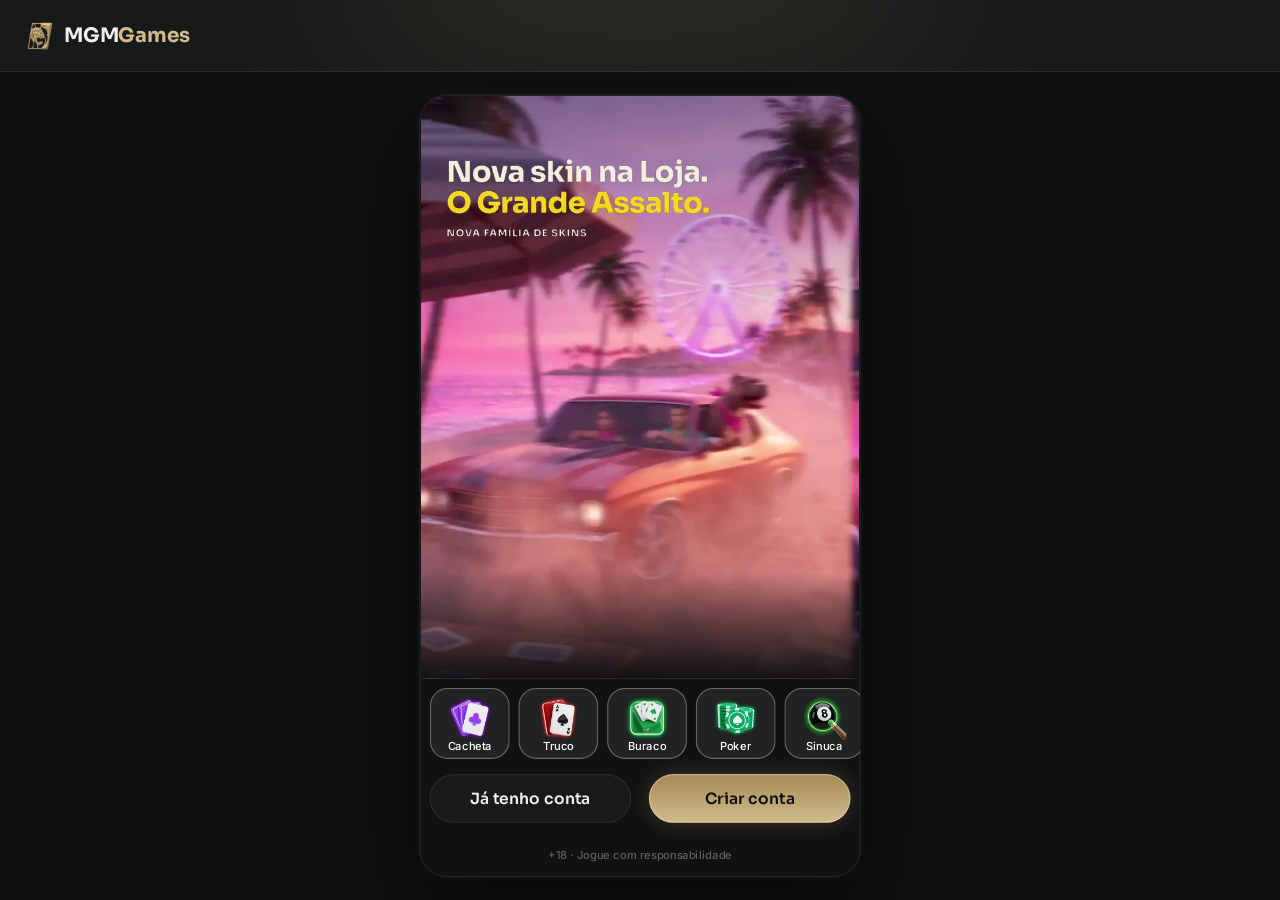
==== commit ac734a41: "Login com o vídeo da O Grande Assalto (6 s em loop, sem áudio) e a família no banner principal da Lo" ====
--- a/index.html
+++ b/index.html
@@ -13,11 +13,11 @@
 <link rel="preconnect" href="https://fonts.googleapis.com">
 <link rel="preconnect" href="https://fonts.gstatic.com" crossorigin>
 <link rel="stylesheet" href="https://fonts.googleapis.com/css2?family=Inter:wght@400;500;600;700&family=Sora:wght@600;700;800&display=swap">
-<link rel="stylesheet" href="css/tokens.css?v=mgm-11202129">
-<link rel="stylesheet" href="css/ui.css?v=mgm-11202129">
-<link rel="stylesheet" href="css/screens.css?v=mgm-11202129">
-<link rel="stylesheet" href="css/game.css?v=mgm-11202129">
-<link rel="stylesheet" href="css/desk.css?v=mgm-11202129">
+<link rel="stylesheet" href="css/tokens.css?v=mgm-11202146">
+<link rel="stylesheet" href="css/ui.css?v=mgm-11202146">
+<link rel="stylesheet" href="css/screens.css?v=mgm-11202146">
+<link rel="stylesheet" href="css/game.css?v=mgm-11202146">
+<link rel="stylesheet" href="css/desk.css?v=mgm-11202146">
 </head>
 <body>
 <svg width="0" height="0" style="position:absolute" aria-hidden="true">
@@ -76,16 +76,16 @@
   </div>
 </div></div>
 
-<script src="js/core.js?v=mgm-11202129"></script>
-<script src="js/ui.js?v=mgm-11202129"></script>
-<script src="js/screens.js?v=mgm-11202129"></script>
-<script src="js/loja.js?v=mgm-11202129"></script>
-<script src="js/social.js?v=mgm-11202129"></script>
-<script src="js/torneios.js?v=mgm-11202129"></script>
-<script src="js/sala.js?v=mgm-11202129"></script>
-<script src="js/games.js?v=mgm-11202129"></script>
-<script src="js/sinuca.js?v=mgm-11202129"></script>
-<script src="js/desk.js?v=mgm-11202129"></script>
-<script src="js/boot.js?v=mgm-11202129"></script>
+<script src="js/core.js?v=mgm-11202146"></script>
+<script src="js/ui.js?v=mgm-11202146"></script>
+<script src="js/screens.js?v=mgm-11202146"></script>
+<script src="js/loja.js?v=mgm-11202146"></script>
+<script src="js/social.js?v=mgm-11202146"></script>
+<script src="js/torneios.js?v=mgm-11202146"></script>
+<script src="js/sala.js?v=mgm-11202146"></script>
+<script src="js/games.js?v=mgm-11202146"></script>
+<script src="js/sinuca.js?v=mgm-11202146"></script>
+<script src="js/desk.js?v=mgm-11202146"></script>
+<script src="js/boot.js?v=mgm-11202146"></script>
 </body>
 </html>
